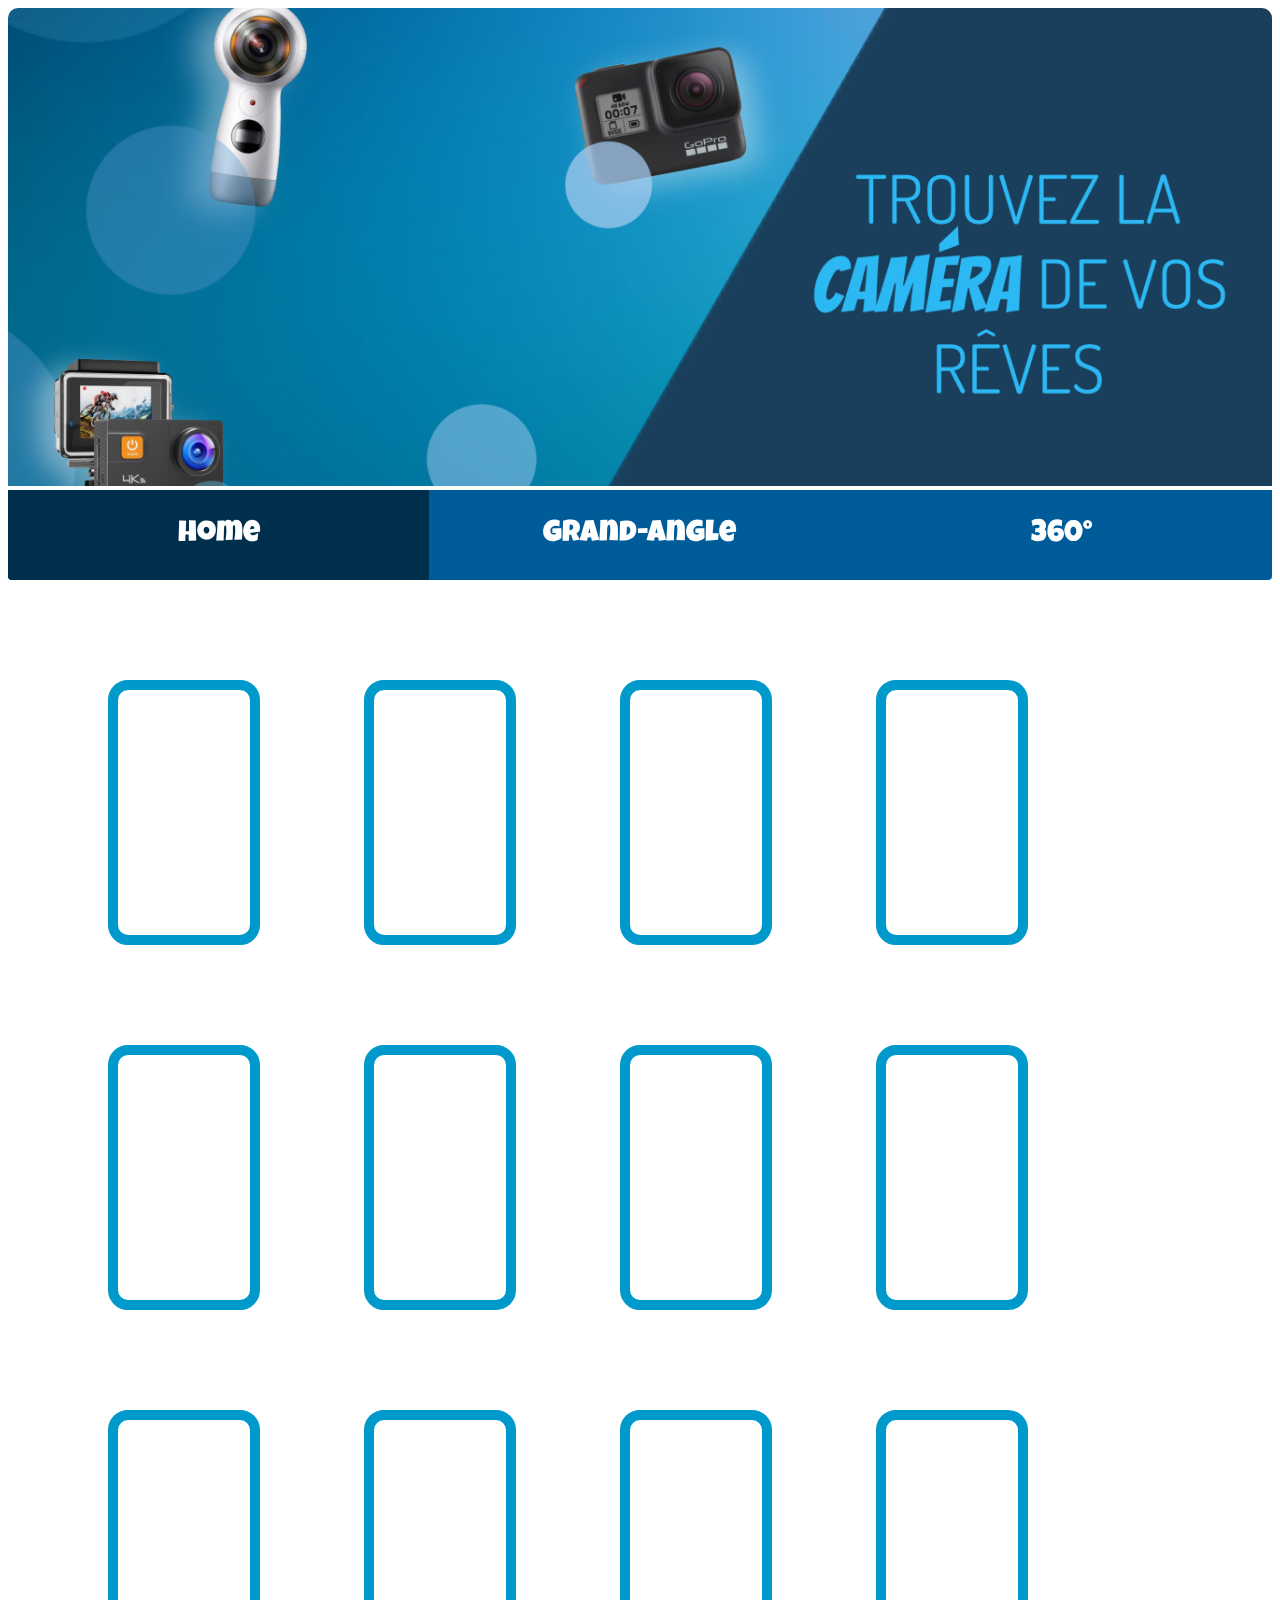
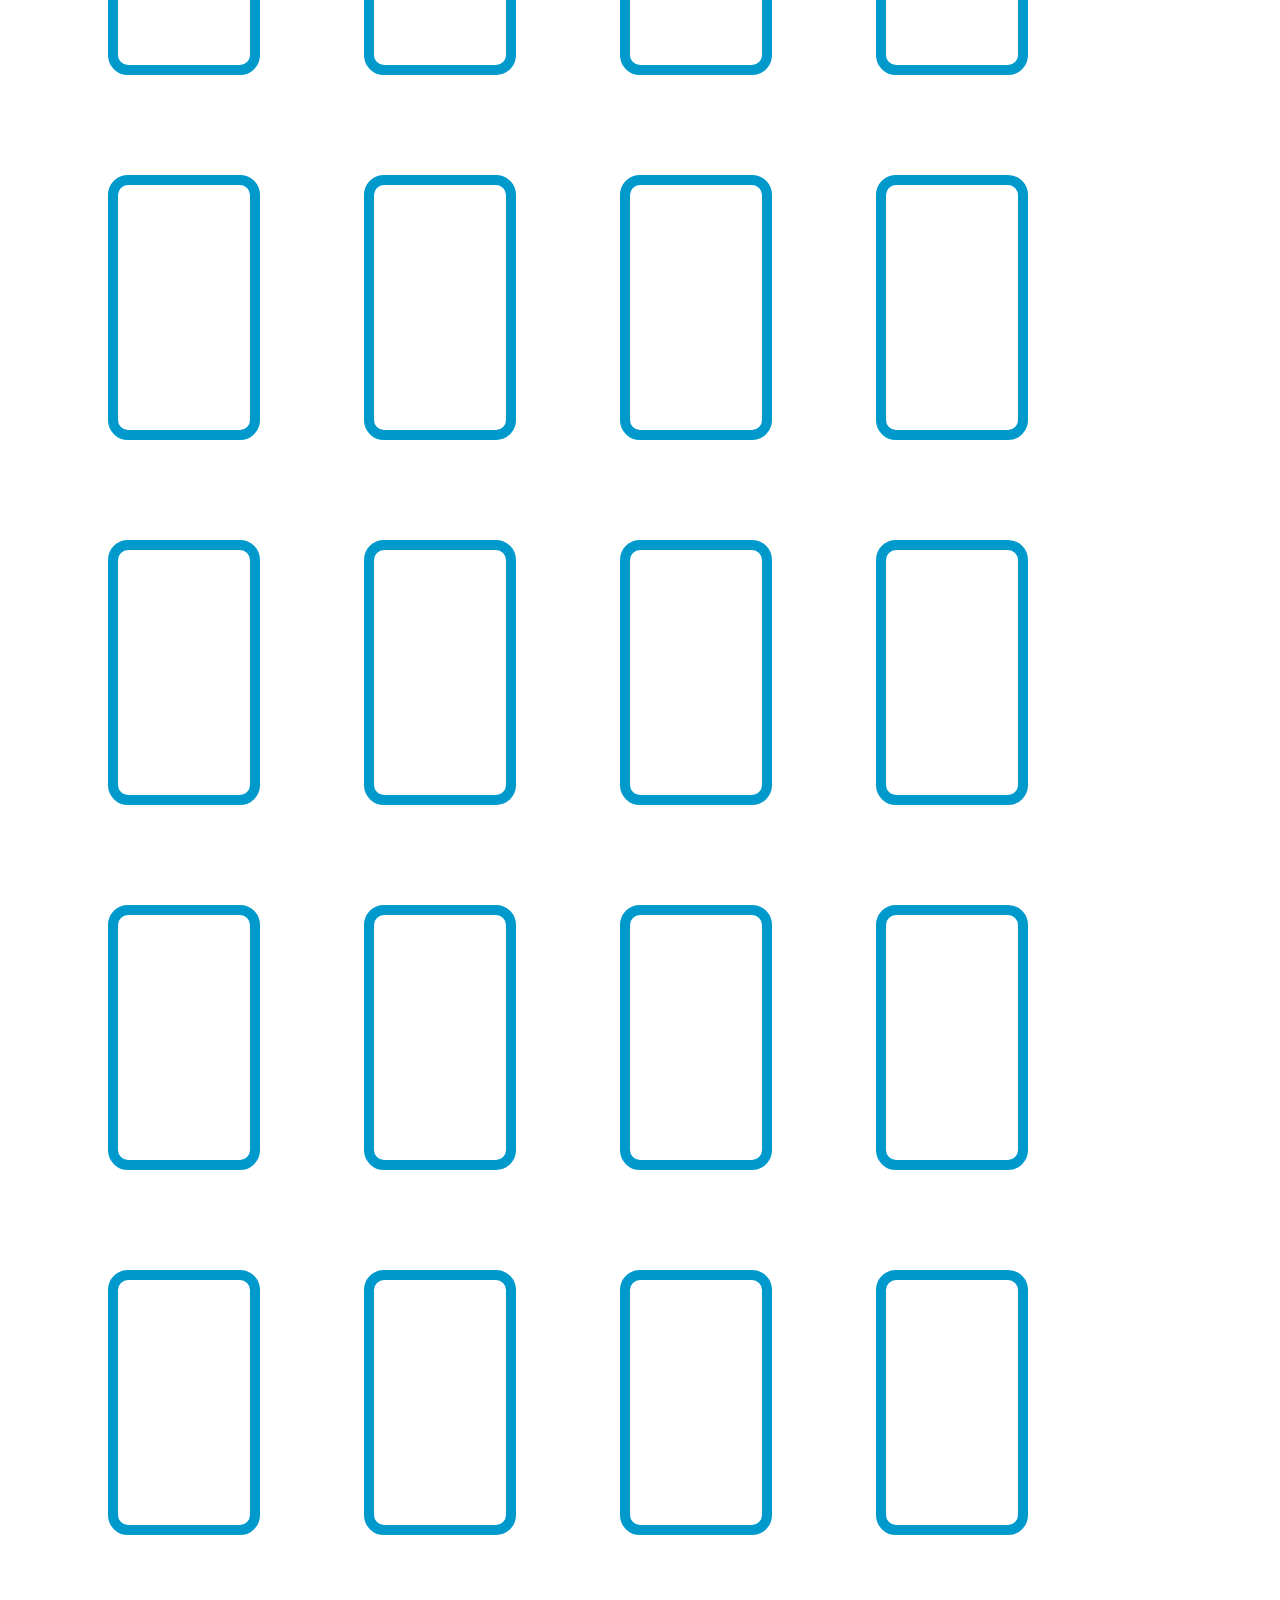
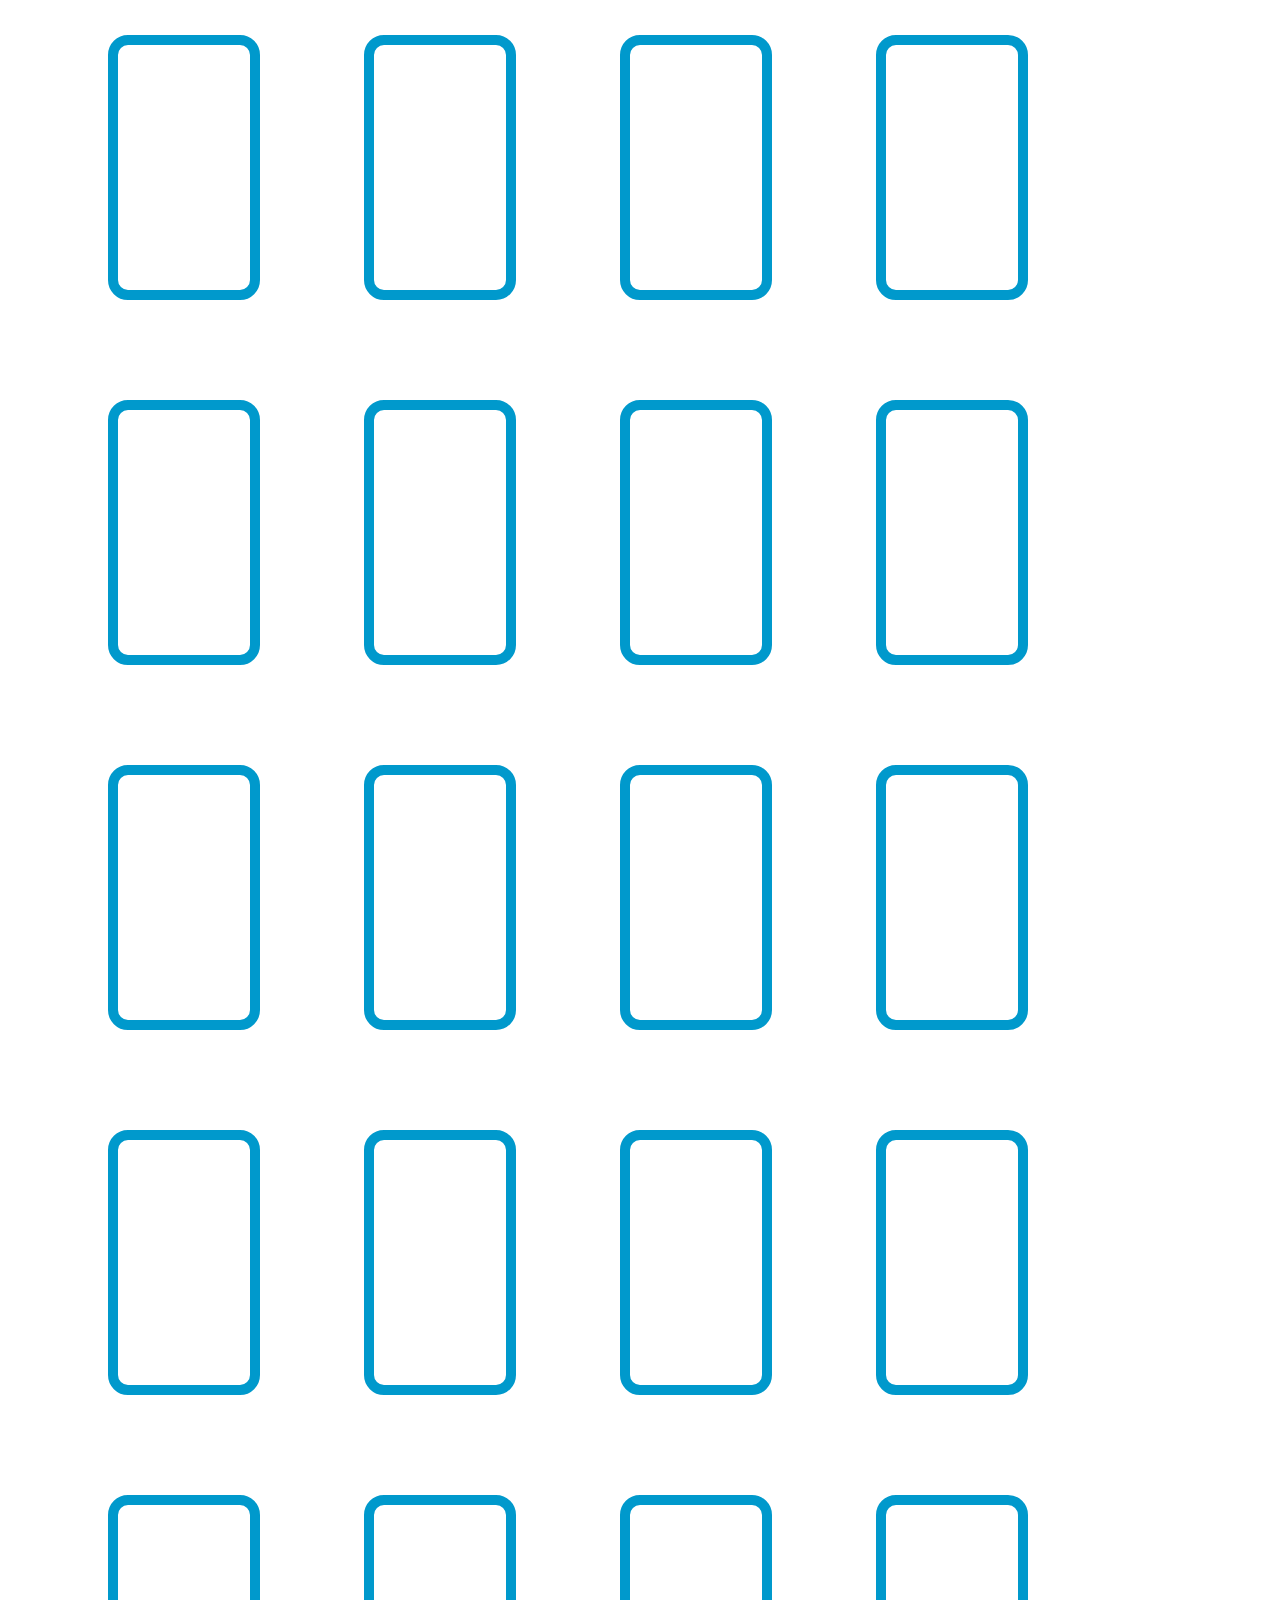
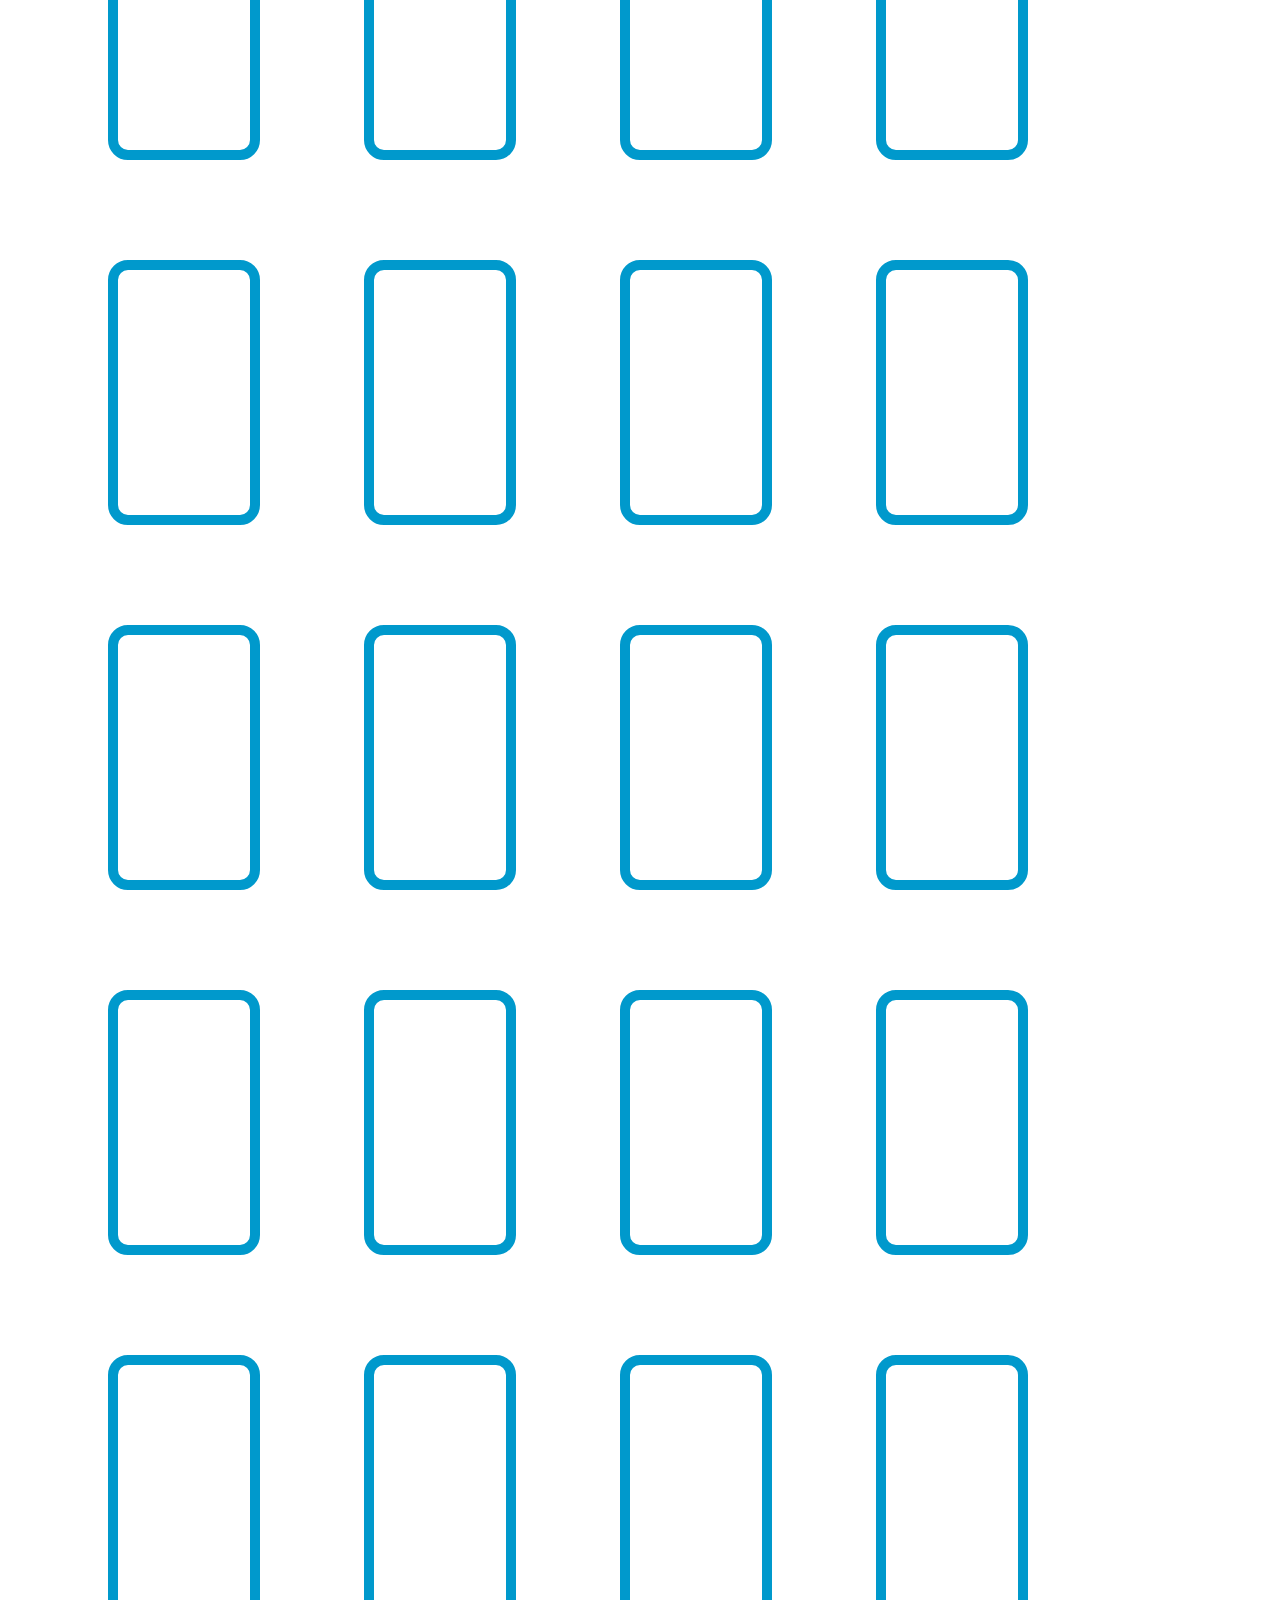
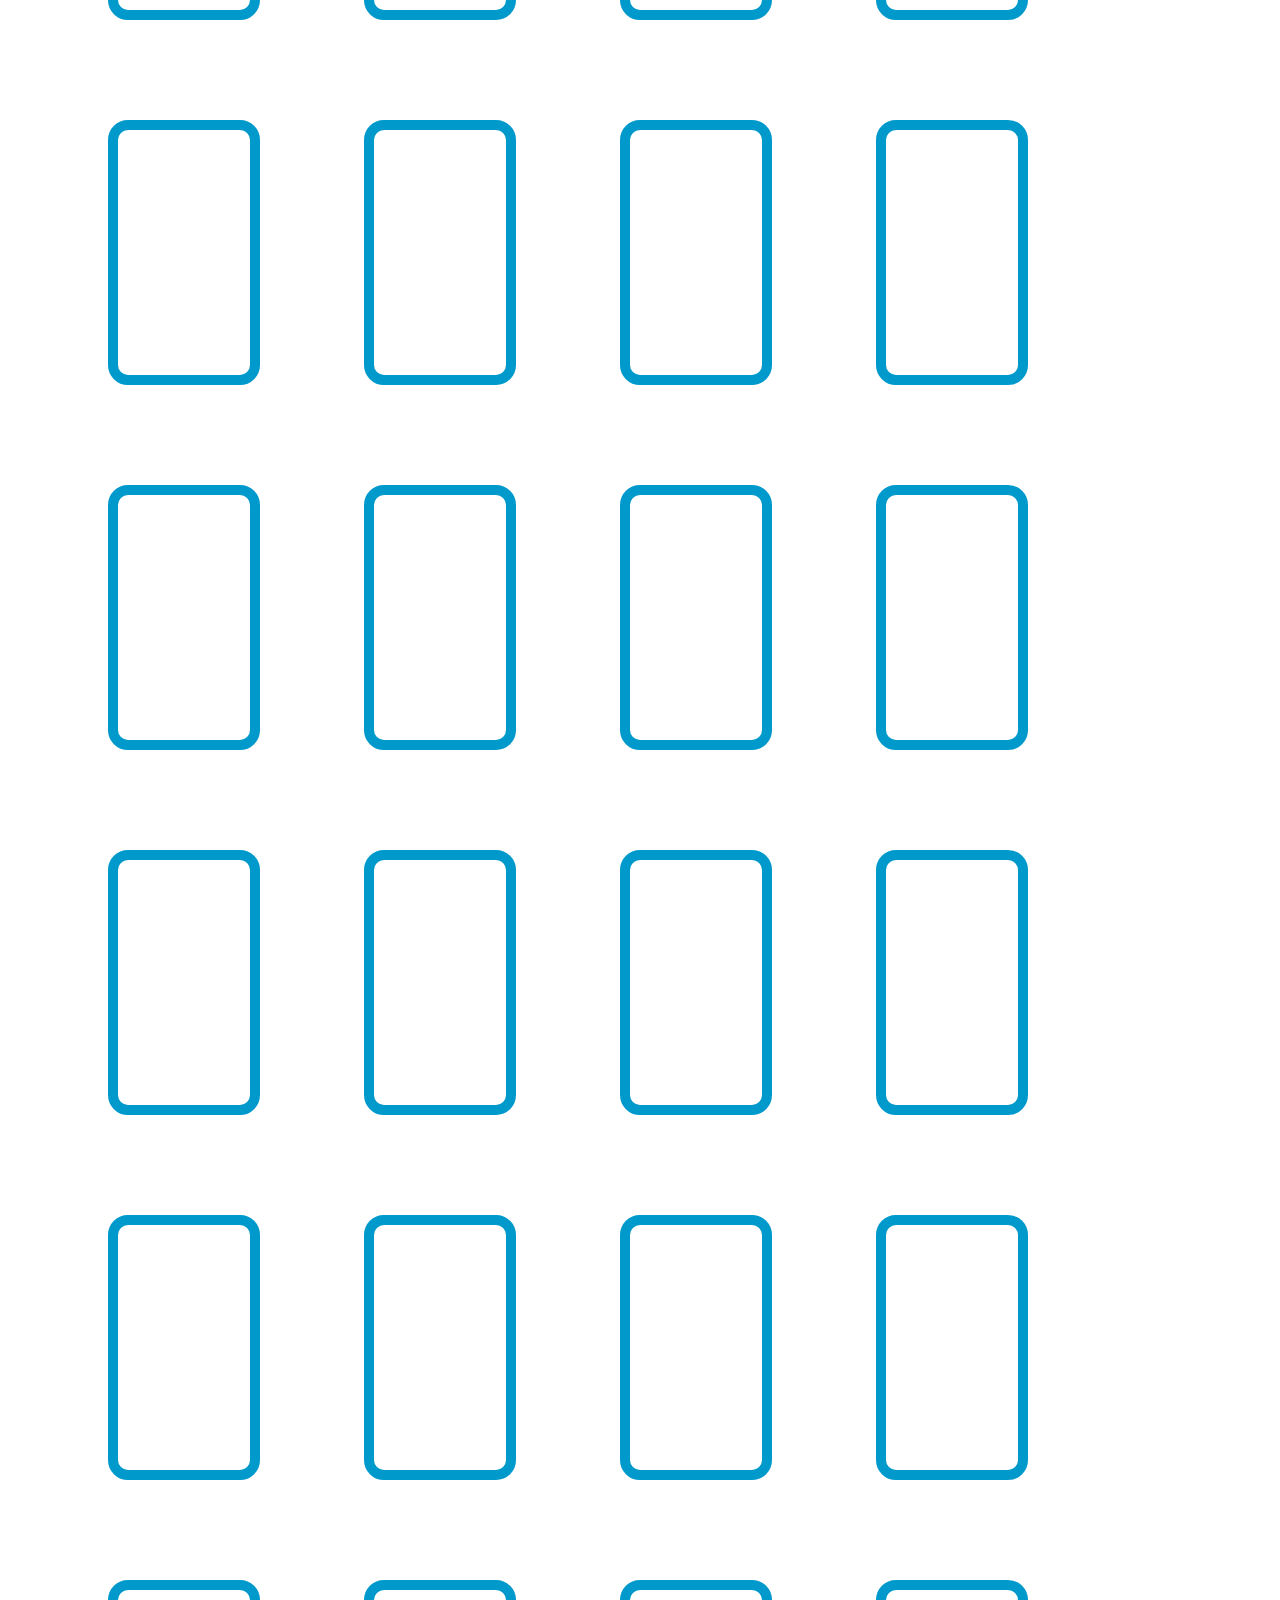
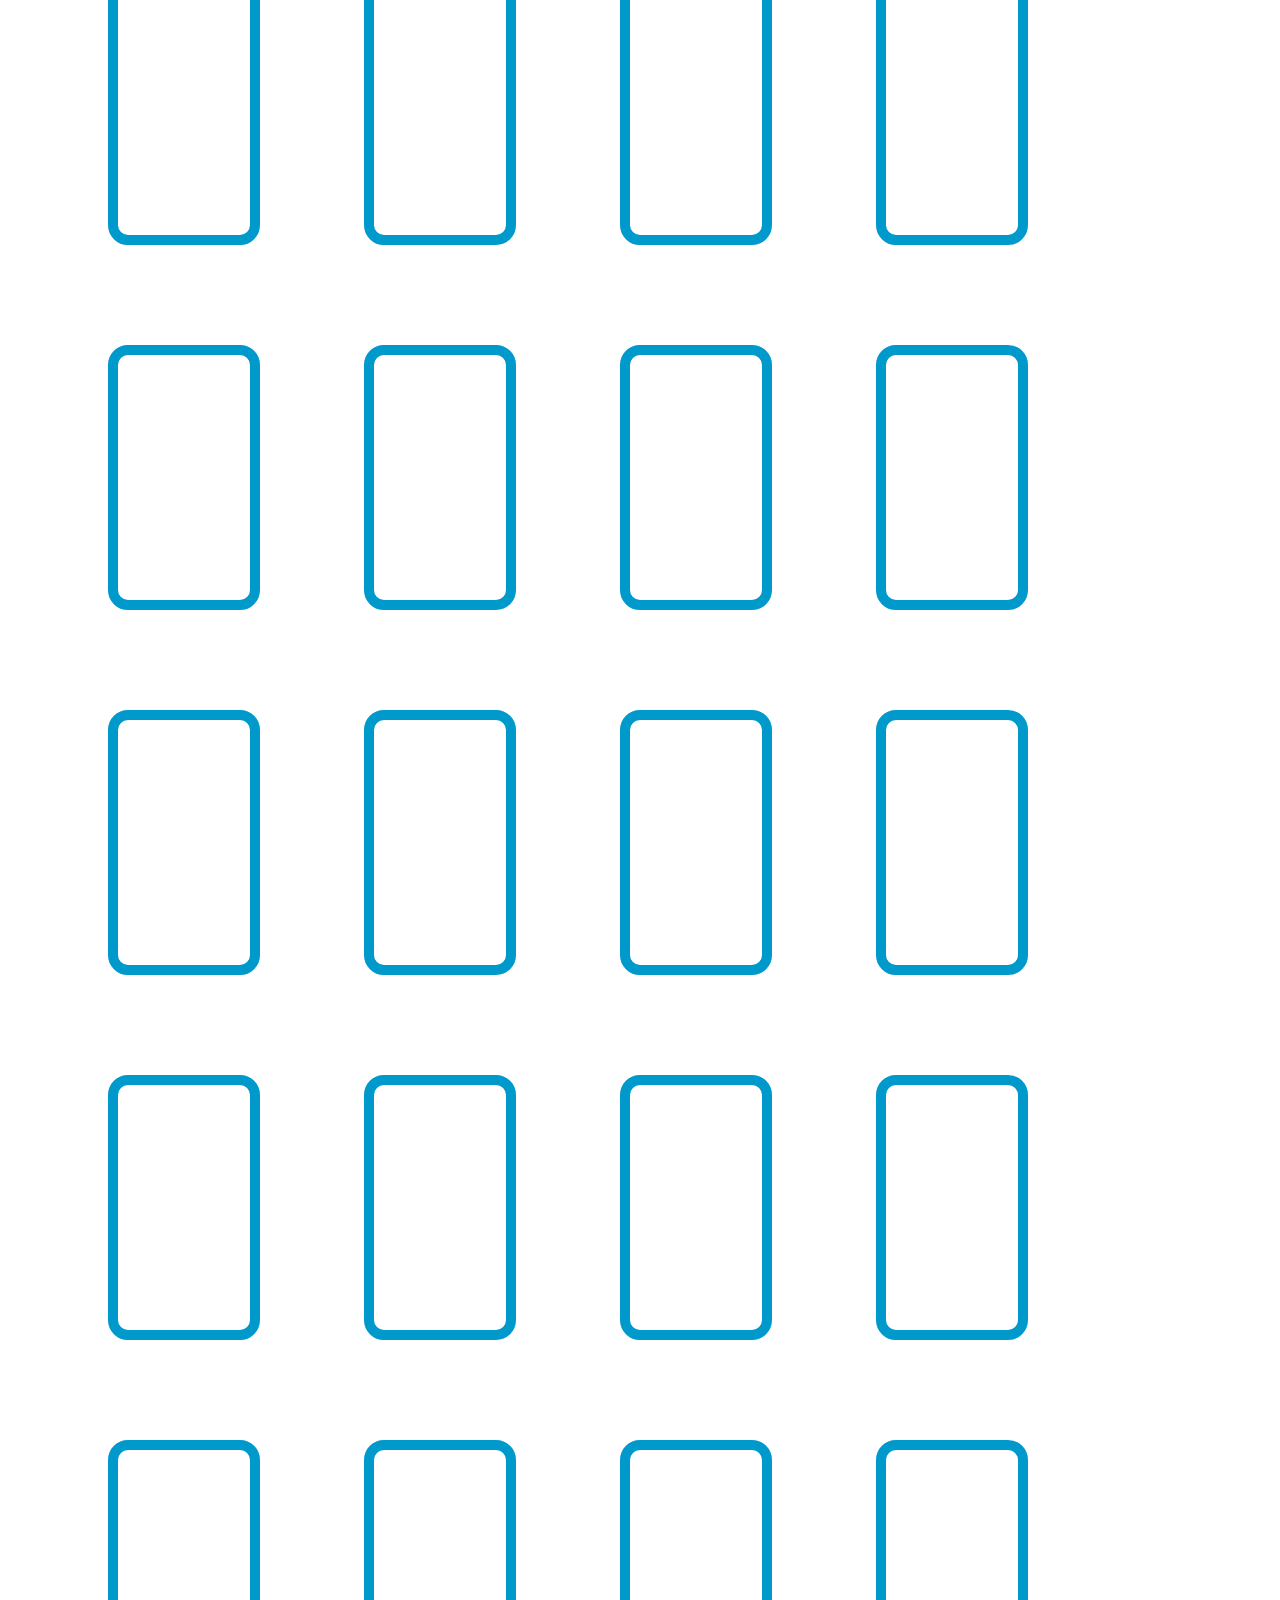
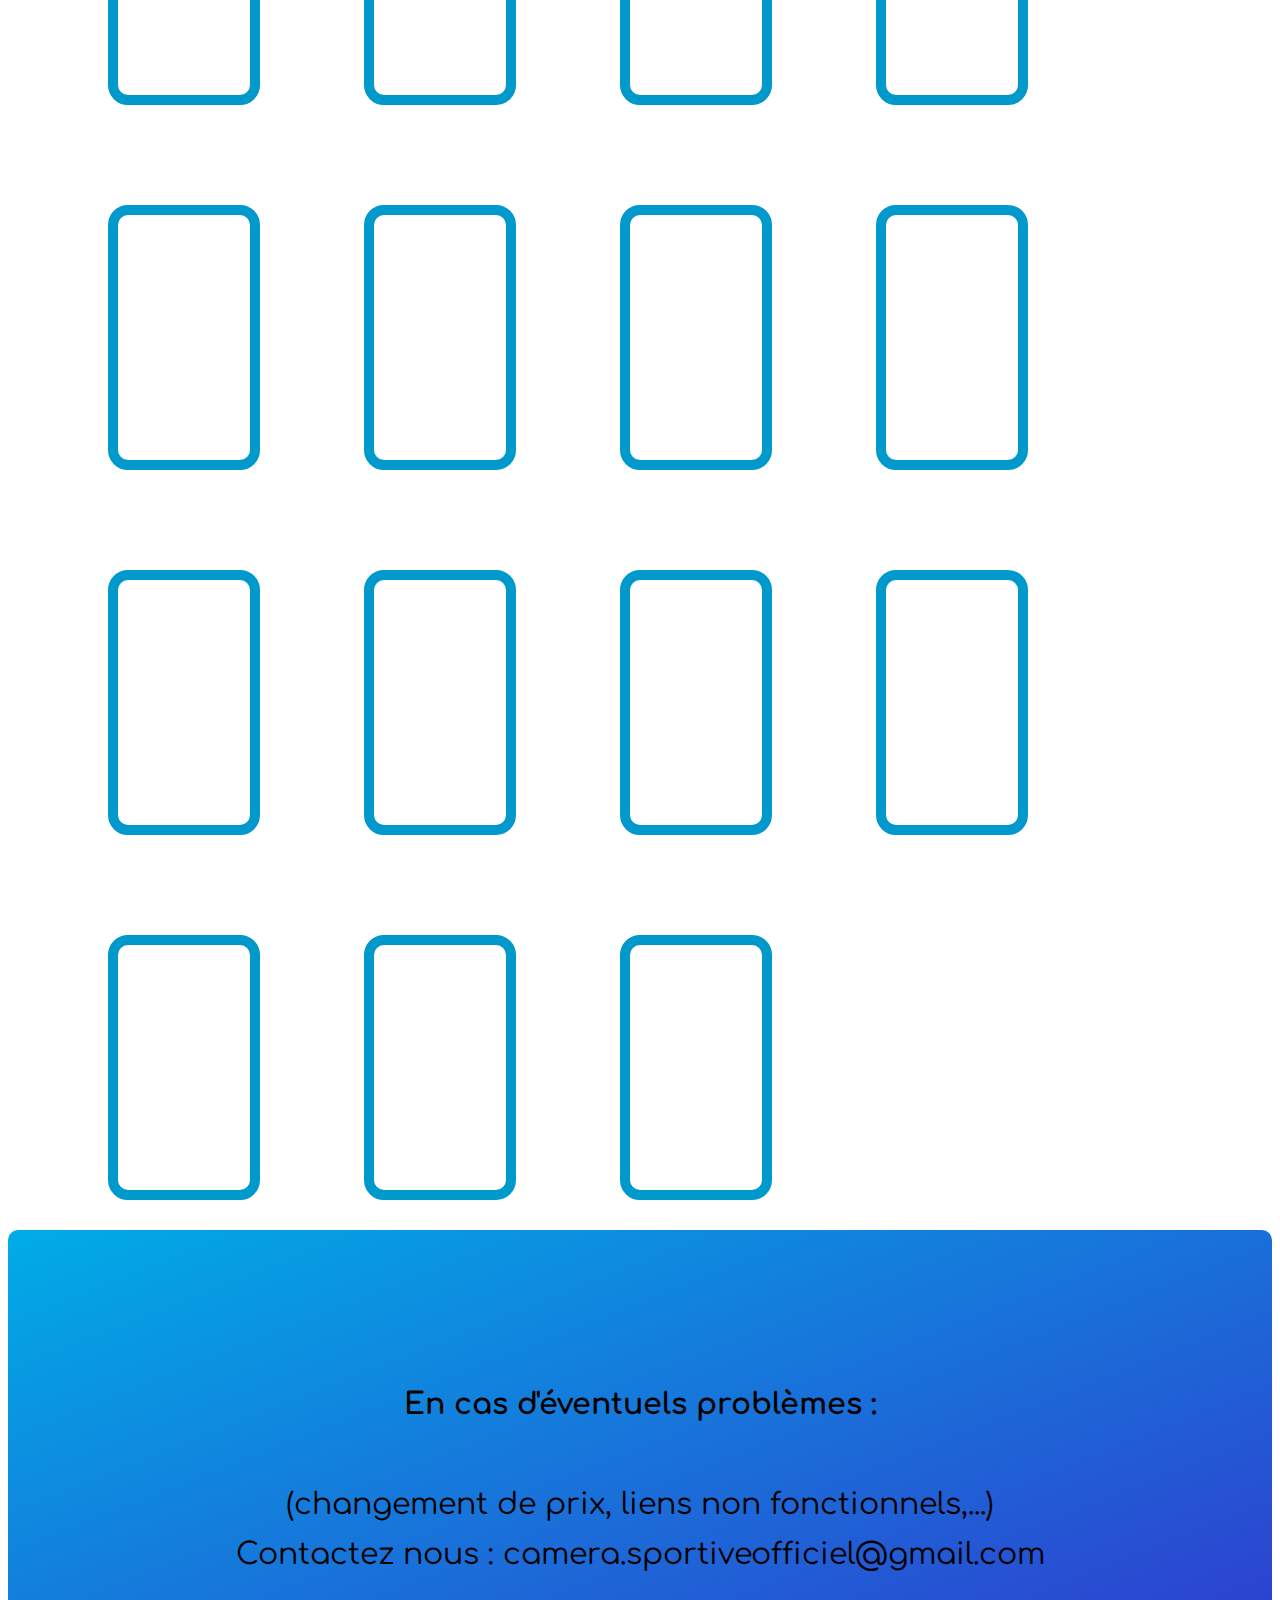
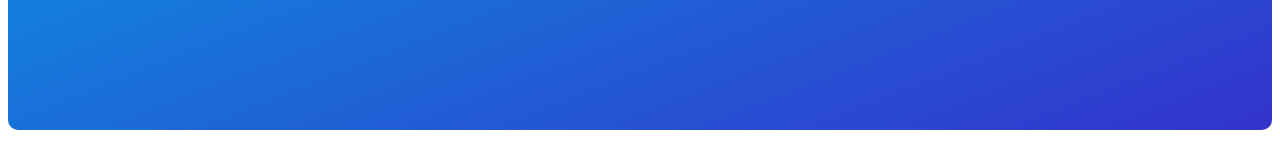
==== index.html @ 142dd3e0 "60" ====
<!DOCTYPE html>
<html>
	<head>
		<link href="https://fonts.googleapis.com/css?family=Luckiest+Guy" rel="stylesheet">
                <link href="https://fonts.googleapis.com/css?family=Comfortaa" rel="stylesheet">
		<meta name="viewport" content="width=device-width, initial-scale=1.0">
		<meta charset="utf-8">
		<title>ActionCam (home)</title>
		<link rel="stylesheet" type="text/css" href="amazon.css">
	</head>
	<body>
                <div id="content">
                        <img class="banniere" src="banniere.png">
        		<ul>
        	  		<li><a class="home" href="index.html">home</a></li><li><a href="amazonGrand-Angle.html">grand-angle</a></li><li><a href="amazon360°.html">360°</a></li>
        	  	</ul>
                        <!-- lien amazon -100€--><!-- lien amazon -100€--><!-- lien amazon -100€-->
                        <!-- lien amazon -100€--><!-- lien amazon -100€--><!-- lien amazon -100€-->
                        <!-- lien amazon -100€--><!-- lien amazon -100€--><!-- lien amazon -100€-->
                        <!-- lien -->
                        <button class="filterDiv -100€"><iframe style="width:120px;height:240px;" marginwidth="0" marginheight="0" scrolling="no" frameborder="0" src="//ws-eu.amazon-adsystem.com/widgets/q?ServiceVersion=20070822&OneJS=1&Operation=GetAdHtml&MarketPlace=FR&source=ac&ref=tf_til&ad_type=product_link&tracking_id=meilleurscame-21&marketplace=amazon&region=FR&placement=B073WX4VLJ&asins=B073WX4VLJ&linkId=6823dd1d2e1292bce65c9c25f7d220a0&show_border=false&link_opens_in_new_window=true&price_color=0033ff&title_color=0066c0&bg_color=ffffff">
                        </iframe></button>
                        <!-- lien -->
                        <button class="filterDiv -100€"><iframe style="width:120px;height:240px;" marginwidth="0" marginheight="0" scrolling="no" frameborder="0" src="//ws-eu.amazon-adsystem.com/widgets/q?ServiceVersion=20070822&OneJS=1&Operation=GetAdHtml&MarketPlace=FR&source=ac&ref=tf_til&ad_type=product_link&tracking_id=meilleurscame-21&marketplace=amazon&region=FR&placement=B01GUTBVR0&asins=B01GUTBVR0&linkId=6d02de10f2842ee0a958d0102dd694d2&show_border=false&link_opens_in_new_window=true&price_color=0033ff&title_color=0066c0&bg_color=ffffff">
                        </iframe></button>
                        <!-- lien -->
                        <button class="filterDiv -100€"><iframe style="width:120px;height:240px;" marginwidth="0" marginheight="0" scrolling="no" frameborder="0" src="//ws-eu.amazon-adsystem.com/widgets/q?ServiceVersion=20070822&OneJS=1&Operation=GetAdHtml&MarketPlace=FR&source=ac&ref=tf_til&ad_type=product_link&tracking_id=meilleurscame-21&marketplace=amazon&region=FR&placement=B07CG2YDX2&asins=B07CG2YDX2&linkId=c3df773883206297eb82bb2766b1429e&show_border=false&link_opens_in_new_window=true&price_color=0033ff&title_color=0066c0&bg_color=ffffff">
                        </iframe></button>
                        <!-- lien -->
                        <button class="filterDiv -100€"><iframe style="width:120px;height:240px;" marginwidth="0" marginheight="0" scrolling="no" frameborder="0" src="//ws-eu.amazon-adsystem.com/widgets/q?ServiceVersion=20070822&OneJS=1&Operation=GetAdHtml&MarketPlace=FR&source=ac&ref=tf_til&ad_type=product_link&tracking_id=meilleurscame-21&marketplace=amazon&region=FR&placement=B073WWSYJK&asins=B073WWSYJK&linkId=0d7f84194c917ad9dc5f3678d67541d6&show_border=false&link_opens_in_new_window=true&price_color=0033ff&title_color=0066c0&bg_color=ffffff">
                        </iframe></button>
                        <!-- lien -->
                        <button class="filterDiv -100€"><iframe style="width:120px;height:240px;" marginwidth="0" marginheight="0" scrolling="no" frameborder="0" src="//ws-eu.amazon-adsystem.com/widgets/q?ServiceVersion=20070822&OneJS=1&Operation=GetAdHtml&MarketPlace=FR&source=ac&ref=tf_til&ad_type=product_link&tracking_id=meilleurscame-21&marketplace=amazon&region=FR&placement=B077SHX61L&asins=B077SHX61L&linkId=1f1a836bab59d1756b72ac130fb4e6ef&show_border=false&link_opens_in_new_window=true&price_color=0033ff&title_color=0066c0&bg_color=ffffff">
                        </iframe></button>
                        <!-- lien -->
                        <button class="filterDiv -100€"><iframe style="width:120px;height:240px;" marginwidth="0" marginheight="0" scrolling="no" frameborder="0" src="//ws-eu.amazon-adsystem.com/widgets/q?ServiceVersion=20070822&OneJS=1&Operation=GetAdHtml&MarketPlace=FR&source=ac&ref=tf_til&ad_type=product_link&tracking_id=meilleurscame-21&marketplace=amazon&region=FR&placement=B01J51W5QG&asins=B01J51W5QG&linkId=ec1fc99757a0a4ca6dee2e8912959a1b&show_border=false&link_opens_in_new_window=true&price_color=0033ff&title_color=0066c0&bg_color=ffffff">
                        </iframe></button>
                        <!-- lien -->
                        <button class="filterDiv -100€"><iframe style="width:120px;height:240px;" marginwidth="0" marginheight="0" scrolling="no" frameborder="0" src="//ws-eu.amazon-adsystem.com/widgets/q?ServiceVersion=20070822&OneJS=1&Operation=GetAdHtml&MarketPlace=FR&source=ac&ref=tf_til&ad_type=product_link&tracking_id=meilleurscame-21&marketplace=amazon&region=FR&placement=B07H8TMYLS&asins=B07H8TMYLS&linkId=5b8b458b74e9293ba0b8046e2bd0bf02&show_border=false&link_opens_in_new_window=true&price_color=0033ff&title_color=0066c0&bg_color=ffffff">
                        </iframe></button>
                        <!-- lien -->
                        <button class="filterDiv -100€"><iframe style="width:120px;height:240px;" marginwidth="0" marginheight="0" scrolling="no" frameborder="0" src="//ws-eu.amazon-adsystem.com/widgets/q?ServiceVersion=20070822&OneJS=1&Operation=GetAdHtml&MarketPlace=FR&source=ac&ref=tf_til&ad_type=product_link&tracking_id=meilleurscame-21&marketplace=amazon&region=FR&placement=B071CPSHLW&asins=B071CPSHLW&linkId=fd556ae22dd535f788f50132ec83fb8e&show_border=false&link_opens_in_new_window=true&price_color=0033ff&title_color=0066c0&bg_color=ffffff">
                        </iframe></button>
                        <!-- lien -->
                        <button class="filterDiv -100€"><iframe style="width:120px;height:240px;" marginwidth="0" marginheight="0" scrolling="no" frameborder="0" src="//ws-eu.amazon-adsystem.com/widgets/q?ServiceVersion=20070822&OneJS=1&Operation=GetAdHtml&MarketPlace=FR&source=ac&ref=tf_til&ad_type=product_link&tracking_id=meilleurscame-21&marketplace=amazon&region=FR&placement=B07B2R998Y&asins=B07B2R998Y&linkId=6776512e1713b410cb18508c83ebf206&show_border=false&link_opens_in_new_window=true&price_color=0033ff&title_color=0066c0&bg_color=ffffff">
                        </iframe></button>
                        <!-- lien -->
                        <button class="filterDiv -100€"><iframe style="width:120px;height:240px;" marginwidth="0" marginheight="0" scrolling="no" frameborder="0" src="//ws-eu.amazon-adsystem.com/widgets/q?ServiceVersion=20070822&OneJS=1&Operation=GetAdHtml&MarketPlace=FR&source=ac&ref=tf_til&ad_type=product_link&tracking_id=meilleurscame-21&marketplace=amazon&region=FR&placement=B07H7GCXYV&asins=B07H7GCXYV&linkId=5f88ed8c910d6417a0f016297c935359&show_border=false&link_opens_in_new_window=true&price_color=0033ff&title_color=0066c0&bg_color=ffffff">
                        </iframe></button>
                        <!-- lien -->
                        <button class="filterDiv -100€"><iframe style="width:120px;height:240px;" marginwidth="0" marginheight="0" scrolling="no" frameborder="0" src="//ws-eu.amazon-adsystem.com/widgets/q?ServiceVersion=20070822&OneJS=1&Operation=GetAdHtml&MarketPlace=FR&source=ac&ref=tf_til&ad_type=product_link&tracking_id=meilleurscame-21&marketplace=amazon&region=FR&placement=B07D75SQWY&asins=B07D75SQWY&linkId=69774ee83061de36d9b9f9af06fcabb7&show_border=false&link_opens_in_new_window=true&price_color=0033ff&title_color=0066c0&bg_color=ffffff">
                        </iframe></button>
                        <!-- lien -->
                        <button class="filterDiv -100€"><iframe style="width:120px;height:240px;" marginwidth="0" marginheight="0" scrolling="no" frameborder="0" src="//ws-eu.amazon-adsystem.com/widgets/q?ServiceVersion=20070822&OneJS=1&Operation=GetAdHtml&MarketPlace=FR&source=ac&ref=tf_til&ad_type=product_link&tracking_id=meilleurscame-21&marketplace=amazon&region=FR&placement=B07GV77D8H&asins=B07GV77D8H&linkId=c5d7eebf03e77fca489f013d57064e5d&show_border=false&link_opens_in_new_window=true&price_color=0033ff&title_color=0066c0&bg_color=ffffff">
                        </iframe></button>
                        <!-- lien -->
                        <button class="filterDiv -100€"><iframe style="width:120px;height:240px;" marginwidth="0" marginheight="0" scrolling="no" frameborder="0" src="//ws-eu.amazon-adsystem.com/widgets/q?ServiceVersion=20070822&OneJS=1&Operation=GetAdHtml&MarketPlace=FR&source=ac&ref=tf_til&ad_type=product_link&tracking_id=meilleurscame-21&marketplace=amazon&region=FR&placement=B07D36PVJR&asins=B07D36PVJR&linkId=7f6be01130ff2e5eda1bad9afdb3c5e1&show_border=false&link_opens_in_new_window=true&price_color=0033ff&title_color=0066c0&bg_color=ffffff">
                        </iframe></button>
                        <!-- lien -->
                        <button class="filterDiv -100€"><iframe style="width:120px;height:240px;" marginwidth="0" marginheight="0" scrolling="no" frameborder="0" src="//ws-eu.amazon-adsystem.com/widgets/q?ServiceVersion=20070822&OneJS=1&Operation=GetAdHtml&MarketPlace=FR&source=ac&ref=tf_til&ad_type=product_link&tracking_id=meilleurscame-21&marketplace=amazon&region=FR&placement=B074YZ1F59&asins=B074YZ1F59&linkId=b877dfeee3d4208af57b4e07a97cb5b9&show_border=false&link_opens_in_new_window=true&price_color=0033ff&title_color=0066c0&bg_color=ffffff">
                        </iframe></button>
                        <!-- lien -->
                        <button class="filterDiv -100€"><iframe style="width:120px;height:240px;" marginwidth="0" marginheight="0" scrolling="no" frameborder="0" src="//ws-eu.amazon-adsystem.com/widgets/q?ServiceVersion=20070822&OneJS=1&Operation=GetAdHtml&MarketPlace=FR&source=ac&ref=tf_til&ad_type=product_link&tracking_id=meilleurscame-21&marketplace=amazon&region=FR&placement=B0748B5WZ2&asins=B0748B5WZ2&linkId=01cfac5ad7b0d2be6f2d8abcda003088&show_border=false&link_opens_in_new_window=true&price_color=0033ff&title_color=0066c0&bg_color=ffffff">
                        </iframe></button>
                        <!-- lien -->
                        <button class="filterDiv -100€"><iframe style="width:120px;height:240px;" marginwidth="0" marginheight="0" scrolling="no" frameborder="0" src="//ws-eu.amazon-adsystem.com/widgets/q?ServiceVersion=20070822&OneJS=1&Operation=GetAdHtml&MarketPlace=FR&source=ac&ref=tf_til&ad_type=product_link&tracking_id=meilleurscame-21&marketplace=amazon&region=FR&placement=B0777N89PT&asins=B0777N89PT&linkId=2b43a2622642450d63ebfe2c1a76086a&show_border=false&link_opens_in_new_window=true&price_color=0033ff&title_color=0066c0&bg_color=ffffff">
                        </iframe></button>
                        <!-- lien -->
                        <button class="filterDiv -100€"><iframe style="width:120px;height:240px;" marginwidth="0" marginheight="0" scrolling="no" frameborder="0" src="//ws-eu.amazon-adsystem.com/widgets/q?ServiceVersion=20070822&OneJS=1&Operation=GetAdHtml&MarketPlace=FR&source=ac&ref=tf_til&ad_type=product_link&tracking_id=meilleurscame-21&marketplace=amazon&region=FR&placement=B078SQLHRF&asins=B078SQLHRF&linkId=ad12a8e2d32e659d244fc948a70cbdf1&show_border=false&link_opens_in_new_window=true&price_color=0033ff&title_color=0066c0&bg_color=ffffff">
                        </iframe></button>
                        <!-- lien -->
                        <button class="filterDiv -100€"><iframe style="width:120px;height:240px;" marginwidth="0" marginheight="0" scrolling="no" frameborder="0" src="//ws-eu.amazon-adsystem.com/widgets/q?ServiceVersion=20070822&OneJS=1&Operation=GetAdHtml&MarketPlace=FR&source=ac&ref=tf_til&ad_type=product_link&tracking_id=meilleurscame-21&marketplace=amazon&region=FR&placement=B07HGYHZ3C&asins=B07HGYHZ3C&linkId=b35796cbf7f6bc52fae4eb084e15b8a5&show_border=false&link_opens_in_new_window=true&price_color=0033ff&title_color=0066c0&bg_color=ffffff">
                        </iframe></button>
                        <!-- lien -->
                        <button class="filterDiv -100€"><iframe style="width:120px;height:240px;" marginwidth="0" marginheight="0" scrolling="no" frameborder="0" src="//ws-eu.amazon-adsystem.com/widgets/q?ServiceVersion=20070822&OneJS=1&Operation=GetAdHtml&MarketPlace=FR&source=ac&ref=tf_til&ad_type=product_link&tracking_id=meilleurscame-21&marketplace=amazon&region=FR&placement=B07K55FL73&asins=B07K55FL73&linkId=d09a89091f0a01b149e8a30c538dbb61&show_border=false&link_opens_in_new_window=true&price_color=0033ff&title_color=0066c0&bg_color=ffffff">
                        </iframe></button>
                        <!-- lien -->
                        <button class="filterDiv -100€"><iframe style="width:120px;height:240px;" marginwidth="0" marginheight="0" scrolling="no" frameborder="0" src="//ws-eu.amazon-adsystem.com/widgets/q?ServiceVersion=20070822&OneJS=1&Operation=GetAdHtml&MarketPlace=FR&source=ac&ref=tf_til&ad_type=product_link&tracking_id=meilleurscame-21&marketplace=amazon&region=FR&placement=B01LEAQ4QI&asins=B01LEAQ4QI&linkId=7aab01ec4b4eb113328d20e77f9cce5d&show_border=false&link_opens_in_new_window=true&price_color=0033ff&title_color=0066c0&bg_color=ffffff">
                        </iframe></button>
                        <!-- lien -->
                        <button class="filterDiv -100€"><iframe style="width:120px;height:240px;" marginwidth="0" marginheight="0" scrolling="no" frameborder="0" src="//ws-eu.amazon-adsystem.com/widgets/q?ServiceVersion=20070822&OneJS=1&Operation=GetAdHtml&MarketPlace=FR&source=ac&ref=tf_til&ad_type=product_link&tracking_id=meilleurscame-21&marketplace=amazon&region=FR&placement=B07547TWLT&asins=B07547TWLT&linkId=3d39c19355dabba418f7806761c1970b&show_border=false&link_opens_in_new_window=true&price_color=0033ff&title_color=0066c0&bg_color=ffffff">
                        </iframe></button>
                        <!-- lien -->
                        <button class="filterDiv -100€"><iframe style="width:120px;height:240px;" marginwidth="0" marginheight="0" scrolling="no" frameborder="0" src="//ws-eu.amazon-adsystem.com/widgets/q?ServiceVersion=20070822&OneJS=1&Operation=GetAdHtml&MarketPlace=FR&source=ac&ref=tf_til&ad_type=product_link&tracking_id=meilleurscame-21&marketplace=amazon&region=FR&placement=B076X1JRKS&asins=B076X1JRKS&linkId=21a1ba2ec0859318621d0c7b345af779&show_border=false&link_opens_in_new_window=true&price_color=0033ff&title_color=0066c0&bg_color=ffffff">
                        </iframe></button>
                        <!-- lien -->
                        <button class="filterDiv -100€"><iframe style="width:120px;height:240px;" marginwidth="0" marginheight="0" scrolling="no" frameborder="0" src="//ws-eu.amazon-adsystem.com/widgets/q?ServiceVersion=20070822&OneJS=1&Operation=GetAdHtml&MarketPlace=FR&source=ac&ref=tf_til&ad_type=product_link&tracking_id=meilleurscame-21&marketplace=amazon&region=FR&placement=B072MZ3J9K&asins=B072MZ3J9K&linkId=d4da46ce962b4217b473e60b8d78d0b6&show_border=false&link_opens_in_new_window=true&price_color=0033ff&title_color=0066c0&bg_color=ffffff">
                        </iframe></button>
                        <!-- lien -->
                        <button class="filterDiv -100€"><iframe style="width:120px;height:240px;" marginwidth="0" marginheight="0" scrolling="no" frameborder="0" src="//ws-eu.amazon-adsystem.com/widgets/q?ServiceVersion=20070822&OneJS=1&Operation=GetAdHtml&MarketPlace=FR&source=ac&ref=tf_til&ad_type=product_link&tracking_id=meilleurscame-21&marketplace=amazon&region=FR&placement=B01L3BLN5A&asins=B01L3BLN5A&linkId=67306bfa882a8a55ee4bc7fedf69268c&show_border=false&link_opens_in_new_window=true&price_color=0033ff&title_color=0066c0&bg_color=ffffff">
                        </iframe></button>
                        <!-- lien -->
                        <button class="filterDiv -100€"><iframe style="width:120px;height:240px;" marginwidth="0" marginheight="0" scrolling="no" frameborder="0" src="//ws-eu.amazon-adsystem.com/widgets/q?ServiceVersion=20070822&OneJS=1&Operation=GetAdHtml&MarketPlace=FR&source=ac&ref=tf_til&ad_type=product_link&tracking_id=meilleurscame-21&marketplace=amazon&region=FR&placement=B06WRSY87R&asins=B06WRSY87R&linkId=e82c9cc0ce3c74c1dd8df221f5cb67a0&show_border=false&link_opens_in_new_window=true&price_color=0033ff&title_color=0066c0&bg_color=ffffff">
                        </iframe></button>
                        <!-- lien -->
                        <button class="filterDiv -100€"><iframe style="width:120px;height:240px;" marginwidth="0" marginheight="0" scrolling="no" frameborder="0" src="//ws-eu.amazon-adsystem.com/widgets/q?ServiceVersion=20070822&OneJS=1&Operation=GetAdHtml&MarketPlace=FR&source=ac&ref=tf_til&ad_type=product_link&tracking_id=meilleurscame-21&marketplace=amazon&region=FR&placement=B07L98HQT7&asins=B07L98HQT7&linkId=d7b19fc24ef22d1a47520c9a5ed64a0f&show_border=false&link_opens_in_new_window=true&price_color=0033ff&title_color=0066c0&bg_color=ffffff">
                        </iframe></button>
                        <!-- lien -->
                        <button class="filterDiv -100€"><iframe style="width:120px;height:240px;" marginwidth="0" marginheight="0" scrolling="no" frameborder="0" src="//ws-eu.amazon-adsystem.com/widgets/q?ServiceVersion=20070822&OneJS=1&Operation=GetAdHtml&MarketPlace=FR&source=ac&ref=tf_til&ad_type=product_link&tracking_id=meilleurscame-21&marketplace=amazon&region=FR&placement=B075CK7JDX&asins=B075CK7JDX&linkId=4be8c3285369205b50b5bf3c894a1233&show_border=false&link_opens_in_new_window=true&price_color=0033ff&title_color=0066c0&bg_color=ffffff">
                        </iframe></button>
                        <!-- lien -->
                        <button class="filterDiv -100€"><iframe style="width:120px;height:240px;" marginwidth="0" marginheight="0" scrolling="no" frameborder="0" src="//ws-eu.amazon-adsystem.com/widgets/q?ServiceVersion=20070822&OneJS=1&Operation=GetAdHtml&MarketPlace=FR&source=ac&ref=tf_til&ad_type=product_link&tracking_id=meilleurscame-21&marketplace=amazon&region=FR&placement=B07JB7LBNV&asins=B07JB7LBNV&linkId=fddb5b66e65d213edfba4f76dd716f50&show_border=false&link_opens_in_new_window=true&price_color=0033ff&title_color=0066c0&bg_color=ffffff">
                        </iframe></button>

                            
                        <!-- lien amazon 100-200€--><!-- lien amazon 100-200€--><!-- lien amazon 100-200€-->
                        <!-- lien amazon 100-200€--><!-- lien amazon 100-200€--><!-- lien amazon 100-200€-->
                        <!-- lien amazon 100-200€--><!-- lien amazon 100-200€--><!-- lien amazon 100-200€-->
                        <!-- lien -->
                        <button class="filterDiv 100-200€"><iframe style="width:120px;height:240px;" marginwidth="0" marginheight="0" scrolling="no" frameborder="0" src="//ws-eu.amazon-adsystem.com/widgets/q?ServiceVersion=20070822&OneJS=1&Operation=GetAdHtml&MarketPlace=FR&source=ac&ref=tf_til&ad_type=product_link&tracking_id=meilleurscame-21&marketplace=amazon&region=FR&placement=B01H22MPYC&asins=B01H22MPYC&linkId=ef15344176e173c3d564c5cd8bfef177&show_border=false&link_opens_in_new_window=true&price_color=0033ff&title_color=0066c0&bg_color=ffffff">
                        </iframe></button>
                        <!-- lien -->
                        <button class="filterDiv 100-200€"><iframe style="width:120px;height:240px;" marginwidth="0" marginheight="0" scrolling="no" frameborder="0" src="//ws-eu.amazon-adsystem.com/widgets/q?ServiceVersion=20070822&OneJS=1&Operation=GetAdHtml&MarketPlace=FR&source=ac&ref=tf_til&ad_type=product_link&tracking_id=meilleurscame-21&marketplace=amazon&region=FR&placement=B06XCMZCJR&asins=B06XCMZCJR&linkId=619d02bf4f9585adb046d9b3e35c80b0&show_border=false&link_opens_in_new_window=true&price_color=0033ff&title_color=0066c0&bg_color=ffffff">
                        </iframe></button>
                        <!-- lien -->
                        <button class="filterDiv 100-200€"><iframe style="width:120px;height:240px;" marginwidth="0" marginheight="0" scrolling="no" frameborder="0" src="//ws-eu.amazon-adsystem.com/widgets/q?ServiceVersion=20070822&OneJS=1&Operation=GetAdHtml&MarketPlace=FR&source=ac&ref=tf_til&ad_type=product_link&tracking_id=meilleurscame-21&marketplace=amazon&region=FR&placement=B07FXK35M1&asins=B07FXK35M1&linkId=4173a4048cf248abb461ceebc80b57d6&show_border=false&link_opens_in_new_window=true&price_color=0033ff&title_color=0066c0&bg_color=ffffff">
                        </iframe></button>
                        <!-- lien -->
                        <button class="filterDiv 100-200€"><iframe style="width:120px;height:240px;" marginwidth="0" marginheight="0" scrolling="no" frameborder="0" src="//ws-eu.amazon-adsystem.com/widgets/q?ServiceVersion=20070822&OneJS=1&Operation=GetAdHtml&MarketPlace=FR&source=ac&ref=tf_til&ad_type=product_link&tracking_id=meilleurscame-21&marketplace=amazon&region=FR&placement=B075DFQQ7F&asins=B075DFQQ7F&linkId=4103af4df4ec6b7bc83cc1060b8cd138&show_border=false&link_opens_in_new_window=true&price_color=0033ff&title_color=0066c0&bg_color=ffffff">
                        </iframe></button>
                        <!-- lien -->
                        <button class="filterDiv 100-200€"><iframe style="width:120px;height:240px;" marginwidth="0" marginheight="0" scrolling="no" frameborder="0" src="//ws-eu.amazon-adsystem.com/widgets/q?ServiceVersion=20070822&OneJS=1&Operation=GetAdHtml&MarketPlace=FR&source=ac&ref=tf_til&ad_type=product_link&tracking_id=meilleurscame-21&marketplace=amazon&region=FR&placement=B01LYTQY22&asins=B01LYTQY22&linkId=9edb97b63cfb3b51c950f4fe3b32145b&show_border=false&link_opens_in_new_window=true&price_color=0033ff&title_color=0066c0&bg_color=ffffff">
                        </iframe></button>
                        <!-- lien -->
                        <button class="filterDiv 100-200€"><iframe style="width:120px;height:240px;" marginwidth="0" marginheight="0" scrolling="no" frameborder="0" src="//ws-eu.amazon-adsystem.com/widgets/q?ServiceVersion=20070822&OneJS=1&Operation=GetAdHtml&MarketPlace=FR&source=ac&ref=tf_til&ad_type=product_link&tracking_id=meilleurscame-21&marketplace=amazon&region=FR&placement=B00WHNS7BC&asins=B00WHNS7BC&linkId=d6911f8c3c2ac8666f9d9cead4147696&show_border=false&link_opens_in_new_window=true&price_color=0033ff&title_color=0066c0&bg_color=ffffff">
                        </iframe></button>
                        <!-- lien -->
                        <button class="filterDiv 100-200€"><iframe style="width:120px;height:240px;" marginwidth="0" marginheight="0" scrolling="no" frameborder="0" src="//ws-eu.amazon-adsystem.com/widgets/q?ServiceVersion=20070822&OneJS=1&Operation=GetAdHtml&MarketPlace=FR&source=ac&ref=tf_til&ad_type=product_link&tracking_id=meilleurscame-21&marketplace=amazon&region=FR&placement=B074Z64NWL&asins=B074Z64NWL&linkId=42d8fdb4a3a75364f89cc3c84d38d620&show_border=false&link_opens_in_new_window=true&price_color=0033ff&title_color=0066c0&bg_color=ffffff">
                        </iframe></button>
                        <!-- lien -->
                        <button class="filterDiv 100-200€"><iframe style="width:120px;height:240px;" marginwidth="0" marginheight="0" scrolling="no" frameborder="0" src="//ws-eu.amazon-adsystem.com/widgets/q?ServiceVersion=20070822&OneJS=1&Operation=GetAdHtml&MarketPlace=FR&source=ac&ref=tf_til&ad_type=product_link&tracking_id=meilleurscame-21&marketplace=amazon&region=FR&placement=B00RFEL10M&asins=B00RFEL10M&linkId=c37ee59f58f09494fd3dab3392f1461b&show_border=false&link_opens_in_new_window=true&price_color=0033ff&title_color=0066c0&bg_color=ffffff">
                        </iframe></button>
                        <!-- lien -->
                        <button class="filterDiv 100-200€"><iframe style="width:120px;height:240px;" marginwidth="0" marginheight="0" scrolling="no" frameborder="0" src="//ws-eu.amazon-adsystem.com/widgets/q?ServiceVersion=20070822&OneJS=1&Operation=GetAdHtml&MarketPlace=FR&source=ac&ref=tf_til&ad_type=product_link&tracking_id=meilleurscame-21&marketplace=amazon&region=FR&placement=B01A8QRVBQ&asins=B01A8QRVBQ&linkId=0b6caa5ee5448a0fb5e3474ab34b6204&show_border=false&link_opens_in_new_window=true&price_color=0033ff&title_color=0066c0&bg_color=ffffff">
                        </iframe></button>
                        <!-- lien -->
                        <button class="filterDiv 100-200€"><iframe style="width:120px;height:240px;" marginwidth="0" marginheight="0" scrolling="no" frameborder="0" src="//ws-eu.amazon-adsystem.com/widgets/q?ServiceVersion=20070822&OneJS=1&Operation=GetAdHtml&MarketPlace=FR&source=ac&ref=tf_til&ad_type=product_link&tracking_id=meilleurscame-21&marketplace=amazon&region=FR&placement=B01BSPLMPW&asins=B01BSPLMPW&linkId=cc569f60e0748eb1ad23ca60fd2835a8&show_border=false&link_opens_in_new_window=true&price_color=0033ff&title_color=0066c0&bg_color=ffffff">
                        </iframe></button>
                        <!-- lien -->
                        <button class="filterDiv 100-200€"><iframe style="width:120px;height:240px;" marginwidth="0" marginheight="0" scrolling="no" frameborder="0" src="//ws-eu.amazon-adsystem.com/widgets/q?ServiceVersion=20070822&OneJS=1&Operation=GetAdHtml&MarketPlace=FR&source=ac&ref=tf_til&ad_type=product_link&tracking_id=meilleurscame-21&marketplace=amazon&region=FR&placement=B00D86PFUS&asins=B00D86PFUS&linkId=1ae3371b995047b2093f49648223090b&show_border=false&link_opens_in_new_window=true&price_color=0033ff&title_color=0066c0&bg_color=ffffff">
                        </iframe></button>
                        <!-- lien -->
                        <button class="filterDiv 100-200€"><iframe style="width:120px;height:240px;" marginwidth="0" marginheight="0" scrolling="no" frameborder="0" src="//ws-eu.amazon-adsystem.com/widgets/q?ServiceVersion=20070822&OneJS=1&Operation=GetAdHtml&MarketPlace=FR&source=ac&ref=tf_til&ad_type=product_link&tracking_id=meilleurscame-21&marketplace=amazon&region=FR&placement=B01N32Y65Z&asins=B01N32Y65Z&linkId=4d849fad74da2b8ee7269d53650fda9d&show_border=false&link_opens_in_new_window=true&price_color=0033ff&title_color=0066c0&bg_color=ffffff">
                        </iframe></button>

                        
                        <!-- lien amazon 200-300€--><!-- lien amazon 200-300€--><!-- lien amazon 200-300€-->
                        <!-- lien amazon 200-300€--><!-- lien amazon 200-300€--><!-- lien amazon 200-300€-->
                        <!-- lien amazon 200-300€--><!-- lien amazon 200-300€--><!-- lien amazon 200-300€-->
                        <!-- lien -->
                        <button class="filterDiv 200-300€"><iframe style="width:120px;height:240px;" marginwidth="0" marginheight="0" scrolling="no" frameborder="0" src="//ws-eu.amazon-adsystem.com/widgets/q?ServiceVersion=20070822&OneJS=1&Operation=GetAdHtml&MarketPlace=FR&source=ac&ref=tf_til&ad_type=product_link&tracking_id=meilleurscame-21&marketplace=amazon&region=FR&placement=B01CW4BZQY&asins=B01CW4BZQY&linkId=1663e2b95904ebaaa753b171eb05b5a6&show_border=false&link_opens_in_new_window=true&price_color=0033ff&title_color=0066c0&bg_color=ffffff">
                        </iframe></button>
                        <!-- lien -->
                        <button class="filterDiv 200-300€"><iframe style="width:120px;height:240px;" marginwidth="0" marginheight="0" scrolling="no" frameborder="0" src="//ws-eu.amazon-adsystem.com/widgets/q?ServiceVersion=20070822&OneJS=1&Operation=GetAdHtml&MarketPlace=FR&source=ac&ref=tf_til&ad_type=product_link&tracking_id=meilleurscame-21&marketplace=amazon&region=FR&placement=B0748CH747&asins=B0748CH747&linkId=dbafeedd885cb22594ef6a9d5113bcd3&show_border=false&link_opens_in_new_window=true&price_color=0033ff&title_color=0066c0&bg_color=ffffff">
                        </iframe></button>
                        <!-- lien -->
                        <button class="filterDiv 200-300€"><iframe style="width:120px;height:240px;" marginwidth="0" marginheight="0" scrolling="no" frameborder="0" src="//ws-eu.amazon-adsystem.com/widgets/q?ServiceVersion=20070822&OneJS=1&Operation=GetAdHtml&MarketPlace=FR&source=ac&ref=tf_til&ad_type=product_link&tracking_id=meilleurscame-21&marketplace=amazon&region=FR&placement=B01M14ATO0&asins=B01M14ATO0&linkId=a2a176a20a342b9cee71c87626ba62f3&show_border=false&link_opens_in_new_window=true&price_color=0033ff&title_color=0066c0&bg_color=ffffff">
                        </iframe></button>
                        <!-- lien -->
                        <button class="filterDiv 200-300€"><iframe style="width:120px;height:240px;" marginwidth="0" marginheight="0" scrolling="no" frameborder="0" src="//ws-eu.amazon-adsystem.com/widgets/q?ServiceVersion=20070822&OneJS=1&Operation=GetAdHtml&MarketPlace=FR&source=ac&ref=tf_til&ad_type=product_link&tracking_id=meilleurscame-21&marketplace=amazon&region=FR&placement=B06Y2CYTGB&asins=B06Y2CYTGB&linkId=69bbca6870f8f4f020f300b9b079b8a4&show_border=false&link_opens_in_new_window=true&price_color=0033ff&title_color=0066c0&bg_color=ffffff">
                        </iframe></button>
                        <!-- lien -->
                        <button class="filterDiv 200-300€"><iframe style="width:120px;height:240px;" marginwidth="0" marginheight="0" scrolling="no" frameborder="0" src="//ws-eu.amazon-adsystem.com/widgets/q?ServiceVersion=20070822&OneJS=1&Operation=GetAdHtml&MarketPlace=FR&source=ac&ref=tf_til&ad_type=product_link&tracking_id=meilleurscame-21&marketplace=amazon&region=FR&placement=B07DPKPS2T&asins=B07DPKPS2T&linkId=4fd2563952ea78947105c8897ec56a0b&show_border=false&link_opens_in_new_window=true&price_color=0033ff&title_color=0066c0&bg_color=ffffff">
                        </iframe></button>
                        <!-- lien -->
                        <button class="filterDiv 200-300€"><iframe style="width:120px;height:240px;" marginwidth="0" marginheight="0" scrolling="no" frameborder="0" src="//ws-eu.amazon-adsystem.com/widgets/q?ServiceVersion=20070822&OneJS=1&Operation=GetAdHtml&MarketPlace=FR&source=ac&ref=tf_til&ad_type=product_link&tracking_id=meilleurscame-21&marketplace=amazon&region=FR&placement=B00I9OWHSW&asins=B00I9OWHSW&linkId=e1c19739dffa1be324a9fba61a6b9e38&show_border=false&link_opens_in_new_window=true&price_color=0033ff&title_color=0066c0&bg_color=ffffff">
                        </iframe></button>
                        <!-- lien -->
                        <button class="filterDiv 200-300€"><iframe style="width:120px;height:240px;" marginwidth="0" marginheight="0" scrolling="no" frameborder="0" src="//ws-eu.amazon-adsystem.com/widgets/q?ServiceVersion=20070822&OneJS=1&Operation=GetAdHtml&MarketPlace=FR&source=ac&ref=tf_til&ad_type=product_link&tracking_id=meilleurscame-21&marketplace=amazon&region=FR&placement=B011U7YE08&asins=B011U7YE08&linkId=2cba29d5c78f9b61969516591a5bc3fd&show_border=false&link_opens_in_new_window=true&price_color=0033ff&title_color=0066c0&bg_color=ffffff">
                        </iframe></button>
                        <!-- lien -->
                        <button class="filterDiv 200-300€"><iframe style="width:120px;height:240px;" marginwidth="0" marginheight="0" scrolling="no" frameborder="0" src="//ws-eu.amazon-adsystem.com/widgets/q?ServiceVersion=20070822&OneJS=1&Operation=GetAdHtml&MarketPlace=FR&source=ac&ref=tf_til&ad_type=product_link&tracking_id=meilleurscame-21&marketplace=amazon&region=FR&placement=B01C48M2ZG&asins=B01C48M2ZG&linkId=84477c3d71a779760cf89366c9654897&show_border=false&link_opens_in_new_window=true&price_color=0033ff&title_color=0066c0&bg_color=ffffff">
                        </iframe></button>
                        <!-- lien -->
                        <button class="filterDiv 200-300€"><iframe style="width:120px;height:240px;" marginwidth="0" marginheight="0" scrolling="no" frameborder="0" src="//ws-eu.amazon-adsystem.com/widgets/q?ServiceVersion=20070822&OneJS=1&Operation=GetAdHtml&MarketPlace=FR&source=ac&ref=tf_til&ad_type=product_link&tracking_id=meilleurscame-21&marketplace=amazon&region=FR&placement=B01KVE7DEK&asins=B01KVE7DEK&linkId=92a8c2548511c47f9de8a24d3875df08&show_border=false&link_opens_in_new_window=true&price_color=0033ff&title_color=0066c0&bg_color=ffffff">
                        </iframe></button>
                        <!-- lien -->
                        <button class="filterDiv 200-300€"><iframe style="width:120px;height:240px;" marginwidth="0" marginheight="0" scrolling="no" frameborder="0" src="//ws-eu.amazon-adsystem.com/widgets/q?ServiceVersion=20070822&OneJS=1&Operation=GetAdHtml&MarketPlace=FR&source=ac&ref=tf_til&ad_type=product_link&tracking_id=meilleurscame-21&marketplace=amazon&region=FR&placement=B00WV69ZI4&asins=B00WV69ZI4&linkId=7c521d4e325f0d64deb43f1f9062168c&show_border=false&link_opens_in_new_window=true&price_color=0033ff&title_color=0066c0&bg_color=ffffff">
                        </iframe></button>
                        

                        <!-- lien amazon +300€--><!-- lien amazon +300€--><!-- lien amazon +300€-->
                        <!-- lien amazon +300€--><!-- lien amazon +300€--><!-- lien amazon +300€-->
                        <!-- lien amazon +300€--><!-- lien amazon 200-300€--><!-- lien amazon +300€-->
                        <!-- lien -->
                        <button class="filterDiv +300€"><iframe style="width:120px;height:240px;" marginwidth="0" marginheight="0" scrolling="no" frameborder="0" src="//ws-eu.amazon-adsystem.com/widgets/q?ServiceVersion=20070822&OneJS=1&Operation=GetAdHtml&MarketPlace=FR&source=ac&ref=tf_til&ad_type=product_link&tracking_id=meilleurscame-21&marketplace=amazon&region=FR&placement=B078SFFFKS&asins=B078SFFFKS&linkId=a0f14523672ff549780586ab203c04be&show_border=false&link_opens_in_new_window=true&price_color=0033ff&title_color=0066c0&bg_color=ffffff">
                        </iframe></button>
                        <!-- lien -->
                        <button class="filterDiv +300€"><iframe style="width:120px;height:240px;" marginwidth="0" marginheight="0" scrolling="no" frameborder="0" src="//ws-eu.amazon-adsystem.com/widgets/q?ServiceVersion=20070822&OneJS=1&Operation=GetAdHtml&MarketPlace=FR&source=ac&ref=tf_til&ad_type=product_link&tracking_id=meilleurscame-21&marketplace=amazon&region=FR&placement=B07HC7CGW1&asins=B07HC7CGW1&linkId=7c510f0675746a1219fe449d45252d18&show_border=false&link_opens_in_new_window=true&price_color=0033ff&title_color=0066c0&bg_color=ffffff">
                        </iframe></button>
                        <!-- lien -->
                        <button class="filterDiv +300€"><iframe style="width:120px;height:240px;" marginwidth="0" marginheight="0" scrolling="no" frameborder="0" src="//ws-eu.amazon-adsystem.com/widgets/q?ServiceVersion=20070822&OneJS=1&Operation=GetAdHtml&MarketPlace=FR&source=ac&ref=tf_til&ad_type=product_link&tracking_id=meilleurscame-21&marketplace=amazon&region=FR&placement=B074X5WPC5&asins=B074X5WPC5&linkId=4fe0a39f7950e99b274c54b5928fc3e7&show_border=false&link_opens_in_new_window=true&price_color=0033ff&title_color=0066c0&bg_color=ffffff">
                        </iframe></button>
                        <!-- lien -->
                        <button class="filterDiv +300€"><iframe style="width:120px;height:240px;" marginwidth="0" marginheight="0" scrolling="no" frameborder="0" src="//ws-eu.amazon-adsystem.com/widgets/q?ServiceVersion=20070822&OneJS=1&Operation=GetAdHtml&MarketPlace=FR&source=ac&ref=tf_til&ad_type=product_link&tracking_id=meilleurscame-21&marketplace=amazon&region=FR&placement=B07CG4VP4C&asins=B07CG4VP4C&linkId=85b92f7b19fbf22b49b5cb1d9d619384&show_border=false&link_opens_in_new_window=true&price_color=0033ff&title_color=0066c0&bg_color=ffffff">
                        </iframe></button>
                        <!-- lien -->
                        <button class="filterDiv +300€"><iframe style="width:120px;height:240px;" marginwidth="0" marginheight="0" scrolling="no" frameborder="0" src="//ws-eu.amazon-adsystem.com/widgets/q?ServiceVersion=20070822&OneJS=1&Operation=GetAdHtml&MarketPlace=FR&source=ac&ref=tf_til&ad_type=product_link&tracking_id=meilleurscame-21&marketplace=amazon&region=FR&placement=B06XT8VR4K&asins=B06XT8VR4K&linkId=9586e023afb109a389ea4c549fa353cc&show_border=false&link_opens_in_new_window=true&price_color=0033ff&title_color=0066c0&bg_color=ffffff">
                        </iframe></button>
                        <!-- lien -->
                        <button class="filterDiv +300€"><iframe style="width:120px;height:240px;" marginwidth="0" marginheight="0" scrolling="no" frameborder="0" src="//ws-eu.amazon-adsystem.com/widgets/q?ServiceVersion=20070822&OneJS=1&Operation=GetAdHtml&MarketPlace=FR&source=ac&ref=tf_til&ad_type=product_link&tracking_id=meilleurscame-21&marketplace=amazon&region=FR&placement=B01AVAYZZE&asins=B01AVAYZZE&linkId=ee3600fe96189cd155d725603f8637de&show_border=false&link_opens_in_new_window=true&price_color=0033ff&title_color=0066c0&bg_color=ffffff">
                        </iframe></button>
                        <!-- lien -->
                        <button class="filterDiv +300€"><iframe style="width:120px;height:240px;" marginwidth="0" marginheight="0" scrolling="no" frameborder="0" src="//ws-eu.amazon-adsystem.com/widgets/q?ServiceVersion=20070822&OneJS=1&Operation=GetAdHtml&MarketPlace=FR&source=ac&ref=tf_til&ad_type=product_link&tracking_id=meilleurscame-21&marketplace=amazon&region=FR&placement=B01MTA3FFT&asins=B01MTA3FFT&linkId=942e1ace51b74663fdceab3af078ca23&show_border=false&link_opens_in_new_window=true&price_color=0033ff&title_color=0066c0&bg_color=ffffff">
                        </iframe></button>
                        <!-- lien -->
                        <button class="filterDiv +300€"><iframe style="width:120px;height:240px;" marginwidth="0" marginheight="0" scrolling="no" frameborder="0" src="//ws-eu.amazon-adsystem.com/widgets/q?ServiceVersion=20070822&OneJS=1&Operation=GetAdHtml&MarketPlace=FR&source=ac&ref=tf_til&ad_type=product_link&tracking_id=meilleurscame-21&marketplace=amazon&region=FR&placement=B07MP235JY&asins=B07MP235JY&linkId=2d01c67dc9d6c3bda2e06781ae13a88d&show_border=false&link_opens_in_new_window=true&price_color=0033ff&title_color=0066c0&bg_color=ffffff">
                        </iframe></button>
                        <!-- lien -->
                        <button class="filterDiv +300€"><iframe style="width:120px;height:240px;" marginwidth="0" marginheight="0" scrolling="no" frameborder="0" src="//ws-eu.amazon-adsystem.com/widgets/q?ServiceVersion=20070822&OneJS=1&Operation=GetAdHtml&MarketPlace=FR&source=ac&ref=tf_til&ad_type=product_link&tracking_id=meilleurscame-21&marketplace=amazon&region=FR&placement=B07MBCJVZ1&asins=B07MBCJVZ1&linkId=6479cb5a769a05d6b03787047d82abda&show_border=false&link_opens_in_new_window=true&price_color=0033ff&title_color=0066c0&bg_color=ffffff">
                        </iframe></button>


                        <!-- lien amazon -100€--><!-- lien amazon -100€--><!-- lien amazon -100€-->
                        <!-- lien amazon -100€--><!-- lien amazon -100€--><!-- lien amazon -100€-->
                        <!-- lien amazon -100€--><!-- lien amazon -100€--><!-- lien amazon -100€-->
                        <!-- lien -->
                        <button class="filterDiv -100€360°"><iframe style="width:120px;height:240px;" marginwidth="0" marginheight="0" scrolling="no" frameborder="0" src="//ws-eu.amazon-adsystem.com/widgets/q?ServiceVersion=20070822&OneJS=1&Operation=GetAdHtml&MarketPlace=FR&source=ac&ref=tf_til&ad_type=product_link&tracking_id=meilleurscame-21&marketplace=amazon&region=FR&placement=B01MQLV64C&asins=B01MQLV64C&linkId=24fcb80ff50d2a5f0bd5cd5e49219d35&show_border=false&link_opens_in_new_window=true&price_color=0033ff&title_color=0066c0&bg_color=ffffff">
                        </iframe></button>
                        <!-- lien -->
                        <button class="filterDiv -100€360°"><iframe style="width:120px;height:240px;" marginwidth="0" marginheight="0" scrolling="no" frameborder="0" src="//ws-eu.amazon-adsystem.com/widgets/q?ServiceVersion=20070822&OneJS=1&Operation=GetAdHtml&MarketPlace=FR&source=ac&ref=tf_til&ad_type=product_link&tracking_id=meilleurscame-21&marketplace=amazon&region=FR&placement=B06XWT5F17&asins=B06XWT5F17&linkId=6dec6e43529c461ecf3c91d5e7e84f3a&show_border=false&link_opens_in_new_window=true&price_color=0033ff&title_color=0066c0&bg_color=ffffff">
                        </iframe></button>
                        <!-- lien -->
                        <button class="filterDiv -100€360°"><iframe style="width:120px;height:240px;" marginwidth="0" marginheight="0" scrolling="no" frameborder="0" src="//ws-eu.amazon-adsystem.com/widgets/q?ServiceVersion=20070822&OneJS=1&Operation=GetAdHtml&MarketPlace=FR&source=ac&ref=tf_til&ad_type=product_link&tracking_id=meilleurscame-21&marketplace=amazon&region=FR&placement=B07415X8L2&asins=B07415X8L2&linkId=852a80b95eead56faa4492dc8a609cb7&show_border=false&link_opens_in_new_window=true&price_color=0033ff&title_color=0066c0&bg_color=ffffff">
                        </iframe></button>
                        <!-- lien -->
                        <button class="filterDiv -100€360°"><iframe style="width:120px;height:240px;" marginwidth="0" marginheight="0" scrolling="no" frameborder="0" src="//ws-eu.amazon-adsystem.com/widgets/q?ServiceVersion=20070822&OneJS=1&Operation=GetAdHtml&MarketPlace=FR&source=ac&ref=tf_til&ad_type=product_link&tracking_id=meilleurscame-21&marketplace=amazon&region=FR&placement=B07CM5HGB3&asins=B07CM5HGB3&linkId=3ed5f474156db8326f34751ff20fa1aa&show_border=false&link_opens_in_new_window=true&price_color=0033ff&title_color=0066c0&bg_color=ffffff">
                        </iframe></button>
                        <!-- lien -->
                        <button class="filterDiv -100€360°"><iframe style="width:120px;height:240px;" marginwidth="0" marginheight="0" scrolling="no" frameborder="0" src="//ws-eu.amazon-adsystem.com/widgets/q?ServiceVersion=20070822&OneJS=1&Operation=GetAdHtml&MarketPlace=FR&source=ac&ref=tf_til&ad_type=product_link&tracking_id=meilleurscame-21&marketplace=amazon&region=FR&placement=B07GDFN6RR&asins=B07GDFN6RR&linkId=ae3e21cbad8b321186ba099a72f0e629&show_border=false&link_opens_in_new_window=true&price_color=0033ff&title_color=0066c0&bg_color=ffffff">
                        </iframe></button>
                        <!-- lien -->
                        <button class="filterDiv -100€360°"><iframe style="width:120px;height:240px;" marginwidth="0" marginheight="0" scrolling="no" frameborder="0" src="//ws-eu.amazon-adsystem.com/widgets/q?ServiceVersion=20070822&OneJS=1&Operation=GetAdHtml&MarketPlace=FR&source=ac&ref=tf_til&ad_type=product_link&tracking_id=meilleurscame-21&marketplace=amazon&region=FR&placement=B077XRLQG4&asins=B077XRLQG4&linkId=1f538c523364f9afbe85efa41091c76c&show_border=false&link_opens_in_new_window=true&price_color=0033ff&title_color=0066c0&bg_color=ffffff">
                        </iframe></button>
                        <!-- lien -->
                        <button class="filterDiv -100€360°"><iframe style="width:120px;height:240px;" marginwidth="0" marginheight="0" scrolling="no" frameborder="0" src="//ws-eu.amazon-adsystem.com/widgets/q?ServiceVersion=20070822&OneJS=1&Operation=GetAdHtml&MarketPlace=FR&source=ac&ref=tf_til&ad_type=product_link&tracking_id=meilleurscame-21&marketplace=amazon&region=FR&placement=B01N3KU628&asins=B01N3KU628&linkId=4e1b7cfaf4cd4aa6bb61ea2bdfa76354&show_border=false&link_opens_in_new_window=true&price_color=0033ff&title_color=0066c0&bg_color=ffffff">
                        </iframe></button>
                        <!-- lien -->
                        <button class="filterDiv -100€360°"><iframe style="width:120px;height:240px;" marginwidth="0" marginheight="0" scrolling="no" frameborder="0" src="//ws-eu.amazon-adsystem.com/widgets/q?ServiceVersion=20070822&OneJS=1&Operation=GetAdHtml&MarketPlace=FR&source=ac&ref=tf_til&ad_type=product_link&tracking_id=meilleurscame-21&marketplace=amazon&region=FR&placement=B075R8VHLX&asins=B075R8VHLX&linkId=c1f856fe15b815ddf92ccc88eeea0fea&show_border=false&link_opens_in_new_window=true&price_color=0033ff&title_color=0066c0&bg_color=ffffff">
                        </iframe></button>
                        <!-- lien -->
                        <button class="filterDiv -100€360°"><iframe style="width:120px;height:240px;" marginwidth="0" marginheight="0" scrolling="no" frameborder="0" src="//ws-eu.amazon-adsystem.com/widgets/q?ServiceVersion=20070822&OneJS=1&Operation=GetAdHtml&MarketPlace=FR&source=ac&ref=tf_til&ad_type=product_link&tracking_id=meilleurscame-21&marketplace=amazon&region=FR&placement=B076LGKKTW&asins=B076LGKKTW&linkId=a116b47565490126f85579e345377f1a&show_border=false&link_opens_in_new_window=true&price_color=0033ff&title_color=0066c0&bg_color=ffffff">
                        </iframe></button>
                        <!-- lien -->
                        <button class="filterDiv -100€360°"><iframe style="width:120px;height:240px;" marginwidth="0" marginheight="0" scrolling="no" frameborder="0" src="//ws-eu.amazon-adsystem.com/widgets/q?ServiceVersion=20070822&OneJS=1&Operation=GetAdHtml&MarketPlace=FR&source=ac&ref=tf_til&ad_type=product_link&tracking_id=meilleurscame-21&marketplace=amazon&region=FR&placement=B07GDHQ6CY&asins=B07GDHQ6CY&linkId=422e81d26b8b9bd4546afea20eae7876&show_border=false&link_opens_in_new_window=true&price_color=0033ff&title_color=0066c0&bg_color=ffffff">
                        </iframe></button>
                        <!-- lien -->
                        <button class="filterDiv -100€360°"><iframe style="width:120px;height:240px;" marginwidth="0" marginheight="0" scrolling="no" frameborder="0" src="//ws-eu.amazon-adsystem.com/widgets/q?ServiceVersion=20070822&OneJS=1&Operation=GetAdHtml&MarketPlace=FR&source=ac&ref=tf_til&ad_type=product_link&tracking_id=meilleurscame-21&marketplace=amazon&region=FR&placement=B07KPWK9GG&asins=B07KPWK9GG&linkId=542e8421a4b00dc0d06c37dd27c33f01&show_border=false&link_opens_in_new_window=true&price_color=0033ff&title_color=0066c0&bg_color=ffffff">
                        </iframe></button>
                        <!-- lien -->
                        <button class="filterDiv -100€360°"><iframe style="width:120px;height:240px;" marginwidth="0" marginheight="0" scrolling="no" frameborder="0" src="//ws-eu.amazon-adsystem.com/widgets/q?ServiceVersion=20070822&OneJS=1&Operation=GetAdHtml&MarketPlace=FR&source=ac&ref=tf_til&ad_type=product_link&tracking_id=meilleurscame-21&marketplace=amazon&region=FR&placement=B073GQMPNX&asins=B073GQMPNX&linkId=505242f023c13794a84a70d3c0431937&show_border=false&link_opens_in_new_window=true&price_color=0033ff&title_color=0066c0&bg_color=ffffff">
                        </iframe></button>

                        
                        <!-- lien amazon 100-200€--><!-- lien amazon 100-200€--><!-- lien amazon 100-200€-->
                        <!-- lien amazon 100-200€--><!-- lien amazon 100-200€--><!-- lien amazon 100-200€-->
                        <!-- lien amazon 100-200€--><!-- lien amazon 100-200€--><!-- lien amazon 100-200€-->
                        <!-- lien -->
                        <button class="filterDiv 100-200€360°"><iframe style="width:120px;height:240px;" marginwidth="0" marginheight="0" scrolling="no" frameborder="0" src="//ws-eu.amazon-adsystem.com/widgets/q?ServiceVersion=20070822&OneJS=1&Operation=GetAdHtml&MarketPlace=FR&source=ac&ref=tf_til&ad_type=product_link&tracking_id=meilleurscame-21&marketplace=amazon&region=FR&placement=B01HF1TVMO&asins=B01HF1TVMO&linkId=20610903e63b6ac71dd95eccbe569784&show_border=false&link_opens_in_new_window=true&price_color=0033ff&title_color=0066c0&bg_color=ffffff">
                        </iframe></button>
                        <!-- lien -->
                        <button class="filterDiv 100-200€360°"><iframe style="width:120px;height:240px;" marginwidth="0" marginheight="0" scrolling="no" frameborder="0" src="//ws-eu.amazon-adsystem.com/widgets/q?ServiceVersion=20070822&OneJS=1&Operation=GetAdHtml&MarketPlace=FR&source=ac&ref=tf_til&ad_type=product_link&tracking_id=meilleurscame-21&marketplace=amazon&region=FR&placement=B06WVD5TVN&asins=B06WVD5TVN&linkId=6dd805d61d91a473b4cb7f2e5701ef44&show_border=false&link_opens_in_new_window=true&price_color=0033ff&title_color=0066c0&bg_color=ffffff">
                        </iframe></button>
                        <!-- lien -->
                        <button class="filterDiv 100-200€360°"><iframe style="width:120px;height:240px;" marginwidth="0" marginheight="0" scrolling="no" frameborder="0" src="//ws-eu.amazon-adsystem.com/widgets/q?ServiceVersion=20070822&OneJS=1&Operation=GetAdHtml&MarketPlace=FR&source=ac&ref=tf_til&ad_type=product_link&tracking_id=meilleurscame-21&marketplace=amazon&region=FR&placement=B077G3QKLL&asins=B077G3QKLL&linkId=992ad2003babdbf5f18da8598cd464d8&show_border=false&link_opens_in_new_window=true&price_color=0033ff&title_color=0066c0&bg_color=ffffff">
                        </iframe></button>
                        <!-- lien -->
                        <button class="filterDiv 100-200€360°"><iframe style="width:120px;height:240px;" marginwidth="0" marginheight="0" scrolling="no" frameborder="0" src="//ws-eu.amazon-adsystem.com/widgets/q?ServiceVersion=20070822&OneJS=1&Operation=GetAdHtml&MarketPlace=FR&source=ac&ref=tf_til&ad_type=product_link&tracking_id=meilleurscame-21&marketplace=amazon&region=FR&placement=B00MP0RCAY&asins=B00MP0RCAY&linkId=1c5ae2f8d2538912dc16e5aed2490207&show_border=false&link_opens_in_new_window=true&price_color=0033ff&title_color=0066c0&bg_color=ffffff">
                        </iframe></button>
                        <!-- lien -->
                        <button class="filterDiv 100-200€360°"><iframe style="width:120px;height:240px;" marginwidth="0" marginheight="0" scrolling="no" frameborder="0" src="//ws-eu.amazon-adsystem.com/widgets/q?ServiceVersion=20070822&OneJS=1&Operation=GetAdHtml&MarketPlace=FR&source=ac&ref=tf_til&ad_type=product_link&tracking_id=meilleurscame-21&marketplace=amazon&region=FR&placement=B07C5NKB5Y&asins=B07C5NKB5Y&linkId=d26d836e59bf2be36e2152ae6792cd82&show_border=false&link_opens_in_new_window=true&price_color=0033ff&title_color=0066c0&bg_color=ffffff">
                        </iframe></button>
                        <!-- lien -->
                        <button class="filterDiv 100-200€360°"><iframe style="width:120px;height:240px;" marginwidth="0" marginheight="0" scrolling="no" frameborder="0" src="//ws-eu.amazon-adsystem.com/widgets/q?ServiceVersion=20070822&OneJS=1&Operation=GetAdHtml&MarketPlace=FR&source=ac&ref=tf_til&ad_type=product_link&tracking_id=meilleurscame-21&marketplace=amazon&region=FR&placement=B07416VR1T&asins=B07416VR1T&linkId=1a17731f1a87b05b2d3c4b343cc7909a&show_border=false&link_opens_in_new_window=true&price_color=0033ff&title_color=0066c0&bg_color=ffffff">
                        </iframe></button>
                        <!-- lien -->
                        <button class="filterDiv 100-200€360°"><iframe style="width:120px;height:240px;" marginwidth="0" marginheight="0" scrolling="no" frameborder="0" src="//ws-eu.amazon-adsystem.com/widgets/q?ServiceVersion=20070822&OneJS=1&Operation=GetAdHtml&MarketPlace=FR&source=ac&ref=tf_til&ad_type=product_link&tracking_id=meilleurscame-21&marketplace=amazon&region=FR&placement=B073Q5GFXC&asins=B073Q5GFXC&linkId=24b01a0548b7a529bc67662ea9d616b6&show_border=false&link_opens_in_new_window=true&price_color=0033ff&title_color=0066c0&bg_color=ffffff">
                        </iframe></button>
                        <!-- lien -->
                        <button class="filterDiv 100-200€360°"><iframe style="width:120px;height:240px;" marginwidth="0" marginheight="0" scrolling="no" frameborder="0" src="//ws-eu.amazon-adsystem.com/widgets/q?ServiceVersion=20070822&OneJS=1&Operation=GetAdHtml&MarketPlace=FR&source=ac&ref=tf_til&ad_type=product_link&tracking_id=meilleurscame-21&marketplace=amazon&region=FR&placement=B07MXPZ24M&asins=B07MXPZ24M&linkId=bbd48d1b4ce8fe644c0a5497f0215dca&show_border=false&link_opens_in_new_window=true&price_color=0033ff&title_color=0066c0&bg_color=ffffff">
                        </iframe></button>
                        <!-- lien -->
                        <button class="filterDiv 100-200€360°"><iframe style="width:120px;height:240px;" marginwidth="0" marginheight="0" scrolling="no" frameborder="0" src="//ws-eu.amazon-adsystem.com/widgets/q?ServiceVersion=20070822&OneJS=1&Operation=GetAdHtml&MarketPlace=FR&source=ac&ref=tf_til&ad_type=product_link&tracking_id=meilleurscame-21&marketplace=amazon&region=FR&placement=B07MTFN6DF&asins=B07MTFN6DF&linkId=49370d6974cee2e31b34306937f2b3e4&show_border=false&link_opens_in_new_window=true&price_color=0033ff&title_color=0066c0&bg_color=ffffff">
                        </iframe></button>
                        <!-- lien -->
                        <button class="filterDiv 100-200€360°"><iframe style="width:120px;height:240px;" marginwidth="0" marginheight="0" scrolling="no" frameborder="0" src="//ws-eu.amazon-adsystem.com/widgets/q?ServiceVersion=20070822&OneJS=1&Operation=GetAdHtml&MarketPlace=FR&source=ac&ref=tf_til&ad_type=product_link&tracking_id=meilleurscame-21&marketplace=amazon&region=FR&placement=B07MW99YKN&asins=B07MW99YKN&linkId=618c1f77ab45ed2cf6b17e422cf6671e&show_border=false&link_opens_in_new_window=true&price_color=0033ff&title_color=0066c0&bg_color=ffffff">
                        </iframe></button>
                        <!-- lien -->
                        <button class="filterDiv 100-200€360°"><iframe style="width:120px;height:240px;" marginwidth="0" marginheight="0" scrolling="no" frameborder="0" src="//ws-eu.amazon-adsystem.com/widgets/q?ServiceVersion=20070822&OneJS=1&Operation=GetAdHtml&MarketPlace=FR&source=ac&ref=tf_til&ad_type=product_link&tracking_id=meilleurscame-21&marketplace=amazon&region=FR&placement=B07MV5H513&asins=B07MV5H513&linkId=6ee11a6e52664c0e8445796b2d96d9b3&show_border=false&link_opens_in_new_window=true&price_color=0033ff&title_color=0066c0&bg_color=ffffff">
                        </iframe></button>
                        <!-- lien -->
                        <button class="filterDiv 100-200€360°"><iframe style="width:120px;height:240px;" marginwidth="0" marginheight="0" scrolling="no" frameborder="0" src="//ws-eu.amazon-adsystem.com/widgets/q?ServiceVersion=20070822&OneJS=1&Operation=GetAdHtml&MarketPlace=FR&source=ac&ref=tf_til&ad_type=product_link&tracking_id=meilleurscame-21&marketplace=amazon&region=FR&placement=B07MKH3ZQM&asins=B07MKH3ZQM&linkId=4dd523a5be6ab557197d3dcf0c5c38a9&show_border=false&link_opens_in_new_window=true&price_color=0033ff&title_color=0066c0&bg_color=ffffff">
                        </iframe></button>
                        <!-- lien -->
                        <button class="filterDiv 100-200€360°"><iframe style="width:120px;height:240px;" marginwidth="0" marginheight="0" scrolling="no" frameborder="0" src="//ws-eu.amazon-adsystem.com/widgets/q?ServiceVersion=20070822&OneJS=1&Operation=GetAdHtml&MarketPlace=FR&source=ac&ref=tf_til&ad_type=product_link&tracking_id=meilleurscame-21&marketplace=amazon&region=FR&placement=B07MK6L56P&asins=B07MK6L56P&linkId=9f5dc08b7a93357fcf4f89b0f7a5c100&show_border=false&link_opens_in_new_window=true&price_color=0033ff&title_color=0066c0&bg_color=ffffff">
                        </iframe></button>
                        <!-- lien -->
                        <button class="filterDiv 100-200€360°"><iframe style="width:120px;height:240px;" marginwidth="0" marginheight="0" scrolling="no" frameborder="0" src="//ws-eu.amazon-adsystem.com/widgets/q?ServiceVersion=20070822&OneJS=1&Operation=GetAdHtml&MarketPlace=FR&source=ac&ref=tf_til&ad_type=product_link&tracking_id=meilleurscame-21&marketplace=amazon&region=FR&placement=B07MGJSSWR&asins=B07MGJSSWR&linkId=fa424dddb258e8560410babcb378fa48&show_border=false&link_opens_in_new_window=true&price_color=0033ff&title_color=0066c0&bg_color=ffffff">
                        </iframe></button>


                        <!-- lien amazon 200-300€--><!-- lien amazon 200-300€--><!-- lien amazon 200-300€-->
                        <!-- lien amazon 200-300€--><!-- lien amazon 200-300€--><!-- lien amazon 200-300€-->
                        <!-- lien amazon 200-300€--><!-- lien amazon 200-300€--><!-- lien amazon 200-300€-->
                        <!-- lien -->
                        <button class="filterDiv 200-300€360°"><iframe style="width:120px;height:240px;" marginwidth="0" marginheight="0" scrolling="no" frameborder="0" src="//ws-eu.amazon-adsystem.com/widgets/q?ServiceVersion=20070822&OneJS=1&Operation=GetAdHtml&MarketPlace=FR&source=ac&ref=tf_til&ad_type=product_link&tracking_id=meilleurscame-21&marketplace=amazon&region=FR&placement=B017XVD2CG&asins=B017XVD2CG&linkId=e41a20dc9e61a16ede445dbe950d5b62&show_border=false&link_opens_in_new_window=true&price_color=0033ff&title_color=0066c0&bg_color=ffffff">
                        </iframe></button>
                        <!-- lien -->
                        <button class="filterDiv 200-300€360°"><iframe style="width:120px;height:240px;" marginwidth="0" marginheight="0" scrolling="no" frameborder="0" src="//ws-eu.amazon-adsystem.com/widgets/q?ServiceVersion=20070822&OneJS=1&Operation=GetAdHtml&MarketPlace=FR&source=ac&ref=tf_til&ad_type=product_link&tracking_id=meilleurscame-21&marketplace=amazon&region=FR&placement=B074VW233J&asins=B074VW233J&linkId=399e18ad781486eb1dc64b87dff141bb&show_border=false&link_opens_in_new_window=true&price_color=0033ff&title_color=0066c0&bg_color=ffffff">
                        </iframe></button>
                        <!-- lien -->
                        <button class="filterDiv 200-300€360°"><iframe style="width:120px;height:240px;" marginwidth="0" marginheight="0" scrolling="no" frameborder="0" src="//ws-eu.amazon-adsystem.com/widgets/q?ServiceVersion=20070822&OneJS=1&Operation=GetAdHtml&MarketPlace=FR&source=ac&ref=tf_til&ad_type=product_link&tracking_id=meilleurscame-21&marketplace=amazon&region=FR&placement=B07F3DTX43&asins=B07F3DTX43&linkId=f8b7a73ad9ecc8d09976d916838cb7ed&show_border=false&link_opens_in_new_window=true&price_color=0033ff&title_color=0066c0&bg_color=ffffff">
                        </iframe></button>
                        <!-- lien -->
                        <button class="filterDiv 200-300€360°"><iframe style="width:120px;height:240px;" marginwidth="0" marginheight="0" scrolling="no" frameborder="0" src="//ws-eu.amazon-adsystem.com/widgets/q?ServiceVersion=20070822&OneJS=1&Operation=GetAdHtml&MarketPlace=FR&source=ac&ref=tf_til&ad_type=product_link&tracking_id=meilleurscame-21&marketplace=amazon&region=FR&placement=B008KHYNYO&asins=B008KHYNYO&linkId=a2b6f06a60080be3a589fd885b7c0d2f&show_border=false&link_opens_in_new_window=true&price_color=0033ff&title_color=0066c0&bg_color=ffffff">
                        </iframe></button>
                        <!-- lien -->
                        <button class="filterDiv 200-300€360°"><iframe style="width:120px;height:240px;" marginwidth="0" marginheight="0" scrolling="no" frameborder="0" src="//ws-eu.amazon-adsystem.com/widgets/q?ServiceVersion=20070822&OneJS=1&Operation=GetAdHtml&MarketPlace=FR&source=ac&ref=tf_til&ad_type=product_link&tracking_id=meilleurscame-21&marketplace=amazon&region=FR&placement=B073SFFK4F&asins=B073SFFK4F&linkId=40687877d30c4c1287e811e743844334&show_border=false&link_opens_in_new_window=true&price_color=0033ff&title_color=0066c0&bg_color=ffffff">
                        </iframe></button>
                        <!-- lien -->
                        <button class="filterDiv 200-300€360°"><iframe style="width:120px;height:240px;" marginwidth="0" marginheight="0" scrolling="no" frameborder="0" src="//ws-eu.amazon-adsystem.com/widgets/q?ServiceVersion=20070822&OneJS=1&Operation=GetAdHtml&MarketPlace=FR&source=ac&ref=tf_til&ad_type=product_link&tracking_id=meilleurscame-21&marketplace=amazon&region=FR&placement=B07MMMXB68&asins=B07MMMXB68&linkId=271cfda6968c3e95720cd0b7b6ee97cf&show_border=false&link_opens_in_new_window=true&price_color=0033ff&title_color=0066c0&bg_color=ffffff">
                        </iframe></button>
                        <!-- lien -->
                        <button class="filterDiv 200-300€360°"><iframe style="width:120px;height:240px;" marginwidth="0" marginheight="0" scrolling="no" frameborder="0" src="//ws-eu.amazon-adsystem.com/widgets/q?ServiceVersion=20070822&OneJS=1&Operation=GetAdHtml&MarketPlace=FR&source=ac&ref=tf_til&ad_type=product_link&tracking_id=meilleurscame-21&marketplace=amazon&region=FR&placement=B07LFHMQNH&asins=B07LFHMQNH&linkId=07140a0be5254e07f3ca90bf18ee4f28&show_border=false&link_opens_in_new_window=true&price_color=0033ff&title_color=0066c0&bg_color=ffffff">
                        </iframe></button>
                        <!-- lien -->
                        <button class="filterDiv 200-300€360°"><iframe style="width:120px;height:240px;" marginwidth="0" marginheight="0" scrolling="no" frameborder="0" src="//ws-eu.amazon-adsystem.com/widgets/q?ServiceVersion=20070822&OneJS=1&Operation=GetAdHtml&MarketPlace=FR&source=ac&ref=tf_til&ad_type=product_link&tracking_id=meilleurscame-21&marketplace=amazon&region=FR&placement=B07LBN14V8&asins=B07LBN14V8&linkId=4d70717c29278b283521b9208c1f7694&show_border=false&link_opens_in_new_window=true&price_color=0033ff&title_color=0066c0&bg_color=ffffff">
                        </iframe></button>
                        <!-- lien -->
                        <button class="filterDiv 200-300€360°"><iframe style="width:120px;height:240px;" marginwidth="0" marginheight="0" scrolling="no" frameborder="0" src="//ws-eu.amazon-adsystem.com/widgets/q?ServiceVersion=20070822&OneJS=1&Operation=GetAdHtml&MarketPlace=FR&source=ac&ref=tf_til&ad_type=product_link&tracking_id=meilleurscame-21&marketplace=amazon&region=FR&placement=B07L9VMSRP&asins=B07L9VMSRP&linkId=934b5b63f2b25d8280c9de94003470a3&show_border=false&link_opens_in_new_window=true&price_color=0033ff&title_color=0066c0&bg_color=ffffff">
                        </iframe></button>
                        <!-- lien -->
                        <button class="filterDiv 200-300€360°"><iframe style="width:120px;height:240px;" marginwidth="0" marginheight="0" scrolling="no" frameborder="0" src="//ws-eu.amazon-adsystem.com/widgets/q?ServiceVersion=20070822&OneJS=1&Operation=GetAdHtml&MarketPlace=FR&source=ac&ref=tf_til&ad_type=product_link&tracking_id=meilleurscame-21&marketplace=amazon&region=FR&placement=B07KLHHBF1&asins=B07KLHHBF1&linkId=5812e5e9b60f0d31e94836a73215041f&show_border=false&link_opens_in_new_window=true&price_color=0033ff&title_color=0066c0&bg_color=ffffff">
                        </iframe></button>
                        <!-- lien -->
                        <button class="filterDiv 200-300€360°"><iframe style="width:120px;height:240px;" marginwidth="0" marginheight="0" scrolling="no" frameborder="0" src="//ws-eu.amazon-adsystem.com/widgets/q?ServiceVersion=20070822&OneJS=1&Operation=GetAdHtml&MarketPlace=FR&source=ac&ref=tf_til&ad_type=product_link&tracking_id=meilleurscame-21&marketplace=amazon&region=FR&placement=B07J5JL87J&asins=B07J5JL87J&linkId=125478c08838f4b521aa28781c08a2aa&show_border=false&link_opens_in_new_window=true&price_color=0033ff&title_color=0066c0&bg_color=ffffff">
                        </iframe></button>
                        <!-- lien -->
                        <button class="filterDiv 200-300€360°"><iframe style="width:120px;height:240px;" marginwidth="0" marginheight="0" scrolling="no" frameborder="0" src="//ws-eu.amazon-adsystem.com/widgets/q?ServiceVersion=20070822&OneJS=1&Operation=GetAdHtml&MarketPlace=FR&source=ac&ref=tf_til&ad_type=product_link&tracking_id=meilleurscame-21&marketplace=amazon&region=FR&placement=B07C6RWTFK&asins=B07C6RWTFK&linkId=5f14f2208e84d934d944590bdee93980&show_border=false&link_opens_in_new_window=true&price_color=0033ff&title_color=0066c0&bg_color=ffffff">
                        </iframe></button>


                        <!-- lien amazon 200-300€--><!-- lien amazon 200-300€--><!-- lien amazon 200-300€-->
                        <!-- lien amazon 200-300€--><!-- lien amazon 200-300€--><!-- lien amazon 200-300€-->
                        <!-- lien amazon 200-300€--><!-- lien amazon 200-300€--><!-- lien amazon 200-300€-->
                        <!-- lien -->
                        <button class="filterDiv +300€360°"><iframe style="width:120px;height:240px;" marginwidth="0" marginheight="0" scrolling="no" frameborder="0" src="//ws-eu.amazon-adsystem.com/widgets/q?ServiceVersion=20070822&OneJS=1&Operation=GetAdHtml&MarketPlace=FR&source=ac&ref=tf_til&ad_type=product_link&tracking_id=meilleurscame-21&marketplace=amazon&region=FR&placement=B07HP38274&asins=B07HP38274&linkId=56c86966d415d9f0a1d89e342e58318a&show_border=false&link_opens_in_new_window=true&price_color=0033ff&title_color=0066c0&bg_color=ffffff">
                        </iframe></button>
                        <!-- lien -->
                        <button class="filterDiv +300€360°"><iframe style="width:120px;height:240px;" marginwidth="0" marginheight="0" scrolling="no" frameborder="0" src="//ws-eu.amazon-adsystem.com/widgets/q?ServiceVersion=20070822&OneJS=1&Operation=GetAdHtml&MarketPlace=FR&source=ac&ref=tf_til&ad_type=product_link&tracking_id=meilleurscame-21&marketplace=amazon&region=FR&placement=B0792MJLNM&asins=B0792MJLNM&linkId=09a06729d077004ba255f04b55e29fef&show_border=false&link_opens_in_new_window=true&price_color=0033ff&title_color=0066c0&bg_color=ffffff">
                        </iframe></button>
                        <!-- lien -->
                        <button class="filterDiv +300€360°"><iframe style="width:120px;height:240px;" marginwidth="0" marginheight="0" scrolling="no" frameborder="0" src="//ws-eu.amazon-adsystem.com/widgets/q?ServiceVersion=20070822&OneJS=1&Operation=GetAdHtml&MarketPlace=FR&source=ac&ref=tf_til&ad_type=product_link&tracking_id=meilleurscame-21&marketplace=amazon&region=FR&placement=B075KHH1SX&asins=B075KHH1SX&linkId=73a81036346eb3921bb222370c586898&show_border=false&link_opens_in_new_window=true&price_color=0033ff&title_color=0066c0&bg_color=ffffff">
                        </iframe></button>
                        <!-- lien -->
                        <button class="filterDiv +300€360°"><iframe style="width:120px;height:240px;" marginwidth="0" marginheight="0" scrolling="no" frameborder="0" src="//ws-eu.amazon-adsystem.com/widgets/q?ServiceVersion=20070822&OneJS=1&Operation=GetAdHtml&MarketPlace=FR&source=ac&ref=tf_til&ad_type=product_link&tracking_id=meilleurscame-21&marketplace=amazon&region=FR&placement=B01CUACRT4&asins=B01CUACRT4&linkId=aea267284108fec6f9a58d9cd9329cd5&show_border=false&link_opens_in_new_window=true&price_color=0033ff&title_color=0066c0&bg_color=ffffff">
                        </iframe></button>
                        <!-- lien -->
                        <button class="filterDiv +300€360°"><iframe style="width:120px;height:240px;" marginwidth="0" marginheight="0" scrolling="no" frameborder="0" src="//ws-eu.amazon-adsystem.com/widgets/q?ServiceVersion=20070822&OneJS=1&Operation=GetAdHtml&MarketPlace=FR&source=ac&ref=tf_til&ad_type=product_link&tracking_id=meilleurscame-21&marketplace=amazon&region=FR&placement=B073VFFKYB&asins=B073VFFKYB&linkId=a81cd47e4f52b8a3fb12aecab7b58f44&show_border=false&link_opens_in_new_window=true&price_color=0033ff&title_color=0066c0&bg_color=ffffff">
                        </iframe></button>
                        <!-- lien -->
                        <button class="filterDiv +300€360°"><iframe style="width:120px;height:240px;" marginwidth="0" marginheight="0" scrolling="no" frameborder="0" src="//ws-eu.amazon-adsystem.com/widgets/q?ServiceVersion=20070822&OneJS=1&Operation=GetAdHtml&MarketPlace=FR&source=ac&ref=tf_til&ad_type=product_link&tracking_id=meilleurscame-21&marketplace=amazon&region=FR&placement=B071J8CGMC&asins=B071J8CGMC&linkId=cfb7a48f21b91745c8873df9163a2109&show_border=false&link_opens_in_new_window=true&price_color=0033ff&title_color=0066c0&bg_color=ffffff">
                        </iframe></button>
                        <!-- lien -->
                        <button class="filterDiv +300€360°"><iframe style="width:120px;height:240px;" marginwidth="0" marginheight="0" scrolling="no" frameborder="0" src="//ws-eu.amazon-adsystem.com/widgets/q?ServiceVersion=20070822&OneJS=1&Operation=GetAdHtml&MarketPlace=FR&source=ac&ref=tf_til&ad_type=product_link&tracking_id=meilleurscame-21&marketplace=amazon&region=FR&placement=B074W5BKYS&asins=B074W5BKYS&linkId=9d8e2f605ef8ef48086a288928c5f53b&show_border=false&link_opens_in_new_window=true&price_color=0033ff&title_color=0066c0&bg_color=ffffff">
                        </iframe></button>
                        <!-- lien -->
                        <button class="filterDiv +300€360°"><iframe style="width:120px;height:240px;" marginwidth="0" marginheight="0" scrolling="no" frameborder="0" src="//ws-eu.amazon-adsystem.com/widgets/q?ServiceVersion=20070822&OneJS=1&Operation=GetAdHtml&MarketPlace=FR&source=ac&ref=tf_til&ad_type=product_link&tracking_id=meilleurscame-21&marketplace=amazon&region=FR&placement=B07H349SQN&asins=B07H349SQN&linkId=39ef63ab43e82e40dce11a7258d7144a&show_border=false&link_opens_in_new_window=true&price_color=0033ff&title_color=0066c0&bg_color=ffffff">
                        </iframe></button>
                        <!-- lien -->
                        <button class="filterDiv +300€360°"><iframe style="width:120px;height:240px;" marginwidth="0" marginheight="0" scrolling="no" frameborder="0" src="//ws-eu.amazon-adsystem.com/widgets/q?ServiceVersion=20070822&OneJS=1&Operation=GetAdHtml&MarketPlace=FR&source=ac&ref=tf_til&ad_type=product_link&tracking_id=meilleurscame-21&marketplace=amazon&region=FR&placement=B07M69M7J6&asins=B07M69M7J6&linkId=6c981a98ce3b02b29a97d66ffa9afda6&show_border=false&link_opens_in_new_window=true&price_color=0033ff&title_color=0066c0&bg_color=ffffff">
                        </iframe></button>
                        <!-- lien -->
                        <button class="filterDiv +300€360°"><iframe style="width:120px;height:240px;" marginwidth="0" marginheight="0" scrolling="no" frameborder="0" src="//ws-eu.amazon-adsystem.com/widgets/q?ServiceVersion=20070822&OneJS=1&Operation=GetAdHtml&MarketPlace=FR&source=ac&ref=tf_til&ad_type=product_link&tracking_id=meilleurscame-21&marketplace=amazon&region=FR&placement=B07KWL5L44&asins=B07KWL5L44&linkId=88a2b84d5f29a878e9c83f2cbe3e8f80&show_border=false&link_opens_in_new_window=true&price_color=0033ff&title_color=0066c0&bg_color=ffffff">
                        </iframe></button>
                        <!-- lien -->
                        <button class="filterDiv +300€360°"><iframe style="width:120px;height:240px;" marginwidth="0" marginheight="0" scrolling="no" frameborder="0" src="//ws-eu.amazon-adsystem.com/widgets/q?ServiceVersion=20070822&OneJS=1&Operation=GetAdHtml&MarketPlace=FR&source=ac&ref=tf_til&ad_type=product_link&tracking_id=meilleurscame-21&marketplace=amazon&region=FR&placement=B078GD42KN&asins=B078GD42KN&linkId=e834b0939a5a86ab798c5e1d2d19048c&show_border=false&link_opens_in_new_window=true&price_color=0033ff&title_color=0066c0&bg_color=ffffff">
                        </iframe></button>
                        <!-- lien -->
                        <button class="filterDiv +300€360°"><iframe style="width:120px;height:240px;" marginwidth="0" marginheight="0" scrolling="no" frameborder="0" src="//ws-eu.amazon-adsystem.com/widgets/q?ServiceVersion=20070822&OneJS=1&Operation=GetAdHtml&MarketPlace=FR&source=ac&ref=tf_til&ad_type=product_link&tracking_id=meilleurscame-21&marketplace=amazon&region=FR&placement=B078DTMTHH&asins=B078DTMTHH&linkId=bf942ed75400d2ca81d7f479204db48a&show_border=false&link_opens_in_new_window=true&price_color=0033ff&title_color=0066c0&bg_color=ffffff">
                        </iframe></button>
                        <!-- lien -->
                        <button class="filterDiv +300€360°"><iframe style="width:120px;height:240px;" marginwidth="0" marginheight="0" scrolling="no" frameborder="0" src="//ws-eu.amazon-adsystem.com/widgets/q?ServiceVersion=20070822&OneJS=1&Operation=GetAdHtml&MarketPlace=FR&source=ac&ref=tf_til&ad_type=product_link&tracking_id=meilleurscame-21&marketplace=amazon&region=FR&placement=B06XSS74PQ&asins=B06XSS74PQ&linkId=a0a501034ddd21ce9f0f7b8231c9f1e7&show_border=false&link_opens_in_new_window=true&price_color=0033ff&title_color=0066c0&bg_color=ffffff">
                        </iframe></button>
                        <!-- lien -->
                        <button class="filterDiv +300€360°"><iframe style="width:120px;height:240px;" marginwidth="0" marginheight="0" scrolling="no" frameborder="0" src="//ws-eu.amazon-adsystem.com/widgets/q?ServiceVersion=20070822&OneJS=1&Operation=GetAdHtml&MarketPlace=FR&source=ac&ref=tf_til&ad_type=product_link&tracking_id=meilleurscame-21&marketplace=amazon&region=FR&placement=B01MZH8PP4&asins=B01MZH8PP4&linkId=72f5576d00729076604eb1895333c5c0&show_border=false&link_opens_in_new_window=true&price_color=0033ff&title_color=0066c0&bg_color=ffffff">
                        </iframe></button>
                        <p><b>En cas d'éventuels problèmes :</b><br/><br/>
                        (changement de prix, liens non fonctionnels,...)<br/>
                        Contactez nous : camera.sportiveofficiel@gmail.com</p>
                </div>
	</body>
</html>
---- amazon.css ----
body {
  -webkit-animation-name: couleur;
  -webkit-animation-duration: 60s;
  -webkit-animation-iteration-count: infinite;
}

@-webkit-keyframes couleur {
  0% {background-color: #33d6ff;}
  50% {background-color: #1a75ff;}
  100% {background-color: #33d6ff;}
}

* {
  box-sizing: border-box;
}

li a {
  color: white;
  float: left;
  width: 33.33%;
  padding: 30px;
  text-decoration: none;
  transition: all 0.3s ease;
}

a {
  text-align: center;
  font-family: 'Luckiest Guy', cursive;
  font-size: 30px;
}

.banniere {
  width: 100%;
  border-radius: 10px 10px 0px 0px;
}

ul {
  list-style-type: none;
  margin: 0;
  padding: 0;
  overflow: hidden;
  background-color: #005c99;
  position: -webkit-sticky;
  position: sticky;
  border-radius: 0px 0px 4px 4px;
  top: 0;
}

li a:hover {
  background-color: #003d66;
  letter-spacing: 0.3rem;
}

.home {
  background-color: #002e4d;
}

.home:hover {
  background-color: #001f33;
}


/*liens amazon*//*liens amazon*//*liens amazon*//*liens amazon*/
/*liens amazon*//*liens amazon*//*liens amazon*//*liens amazon*/
/*liens amazon*//*liens amazon*//*liens amazon*//*liens amazon*/
button {
  border: 10px solid #0099cc; 
  border-radius: 20px;
  margin-top: 100px;
  margin-left: 100px;
  -webkit-transition: 0.3s;
  background-color: white;
}

button:hover {
  border-radius: 12px;
  border: 10px solid #33ccff; 
}


/*texte email*//*texte email*//*texte email*//*texte email*/
/*texte email*//*texte email*//*texte email*//*texte email*/
/*texte email*//*texte email*//*texte email*//*texte email*/
p {
  position: relative;
  text-align: center;
  color: black;
  background-image: linear-gradient(to top left, #3333cc, #00ace6);
  padding: 150px;
  border-radius: 10px;
  font-size: 30px;
  font-family: 'Comfortaa', cursive;
  line-height: 50px;
}


/*Pour telephones*/
@media only screen and (max-width: 373px) {
  /* iPhone SE */
  .banniere {
    width: 100%;
  }
  li a {
    width: 100%;
    font-size: 20px;
    padding: 7px;
  }
  button {
    margin-top: 7px;
    margin-left: -6px;
    border: 6px solid #0099cc; 
  }
  button:hover {
    border: 6px solid #0099cc; 
  }
  ul {
    position: relative;
  }
  p {
    line-height: 15px;
    font-size: 10px;
    padding: 20px;
    border-radius: 3px;
  }
}
@media (min-width: 374px) and (max-width: 519px) {
  /* iPhone 6 */
  .banniere {
    width: 100%;
  }
  li a {
    width: 100%;
    font-size: 25px;
    padding: 10px;
  }
  button {
    margin-top: 10px;
    margin-left: 10px;
  }
  ul {
    position: relative;
  }
  p {
    line-height: 30px;
    font-size: 15px;
    padding: 30px;
    border-radius: 5px;
  }
}
@media (min-width: 520px) and (max-width: 569px) {
  /* SE -> */
  li a {
    width: 100%;
    font-size: 20px;
    padding: 3px;
  }
  button {
    margin-top: 10px;
    margin-left: 15px;
  }
  ul {
    position: relative;
  }
  p {
    line-height: 20px;
    font-size: 15px;
    padding: 25px;
    border-radius: 5px;
  }
}
@media (min-width: 570px) and (max-width: 900px) {
  /* 6 -> */
  .banniere {
    width: 100%;
  }
  li a {
    width: 100%;
    font-size: 20px;
    padding: 7px;
  }
  button {
    margin-top: 20px;
    margin-left: 40px;
  }
  ul {
    position: relative;
  }  
  p {
    line-height: 30px;
    font-size: 20px;
    padding: 30px;
    border-radius: 5px;
  }
}
@media (min-width: 1000px) and (max-width: 1100px) {
  /* iPad */
  .banniere {
    width: 100%;
  }
  button {
    margin-top: 20px;
    margin-left: 40px;
  }
}
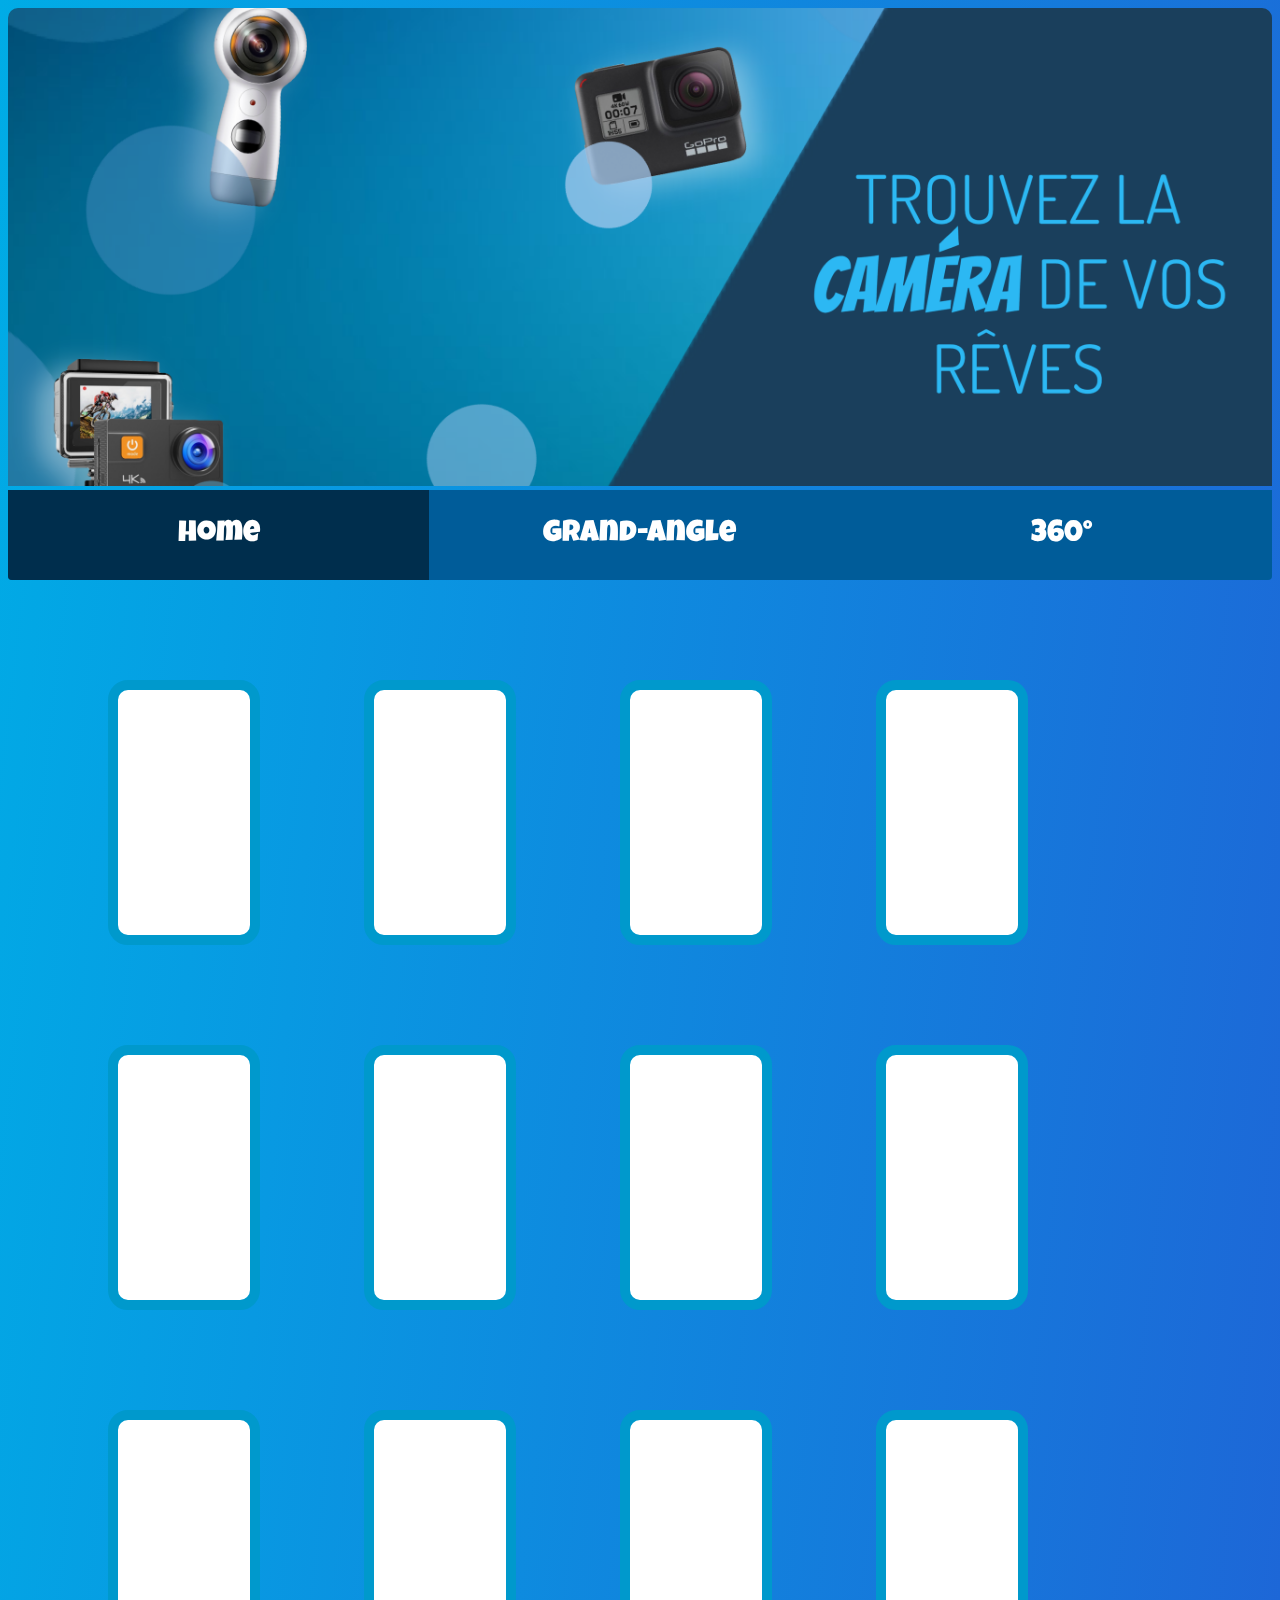
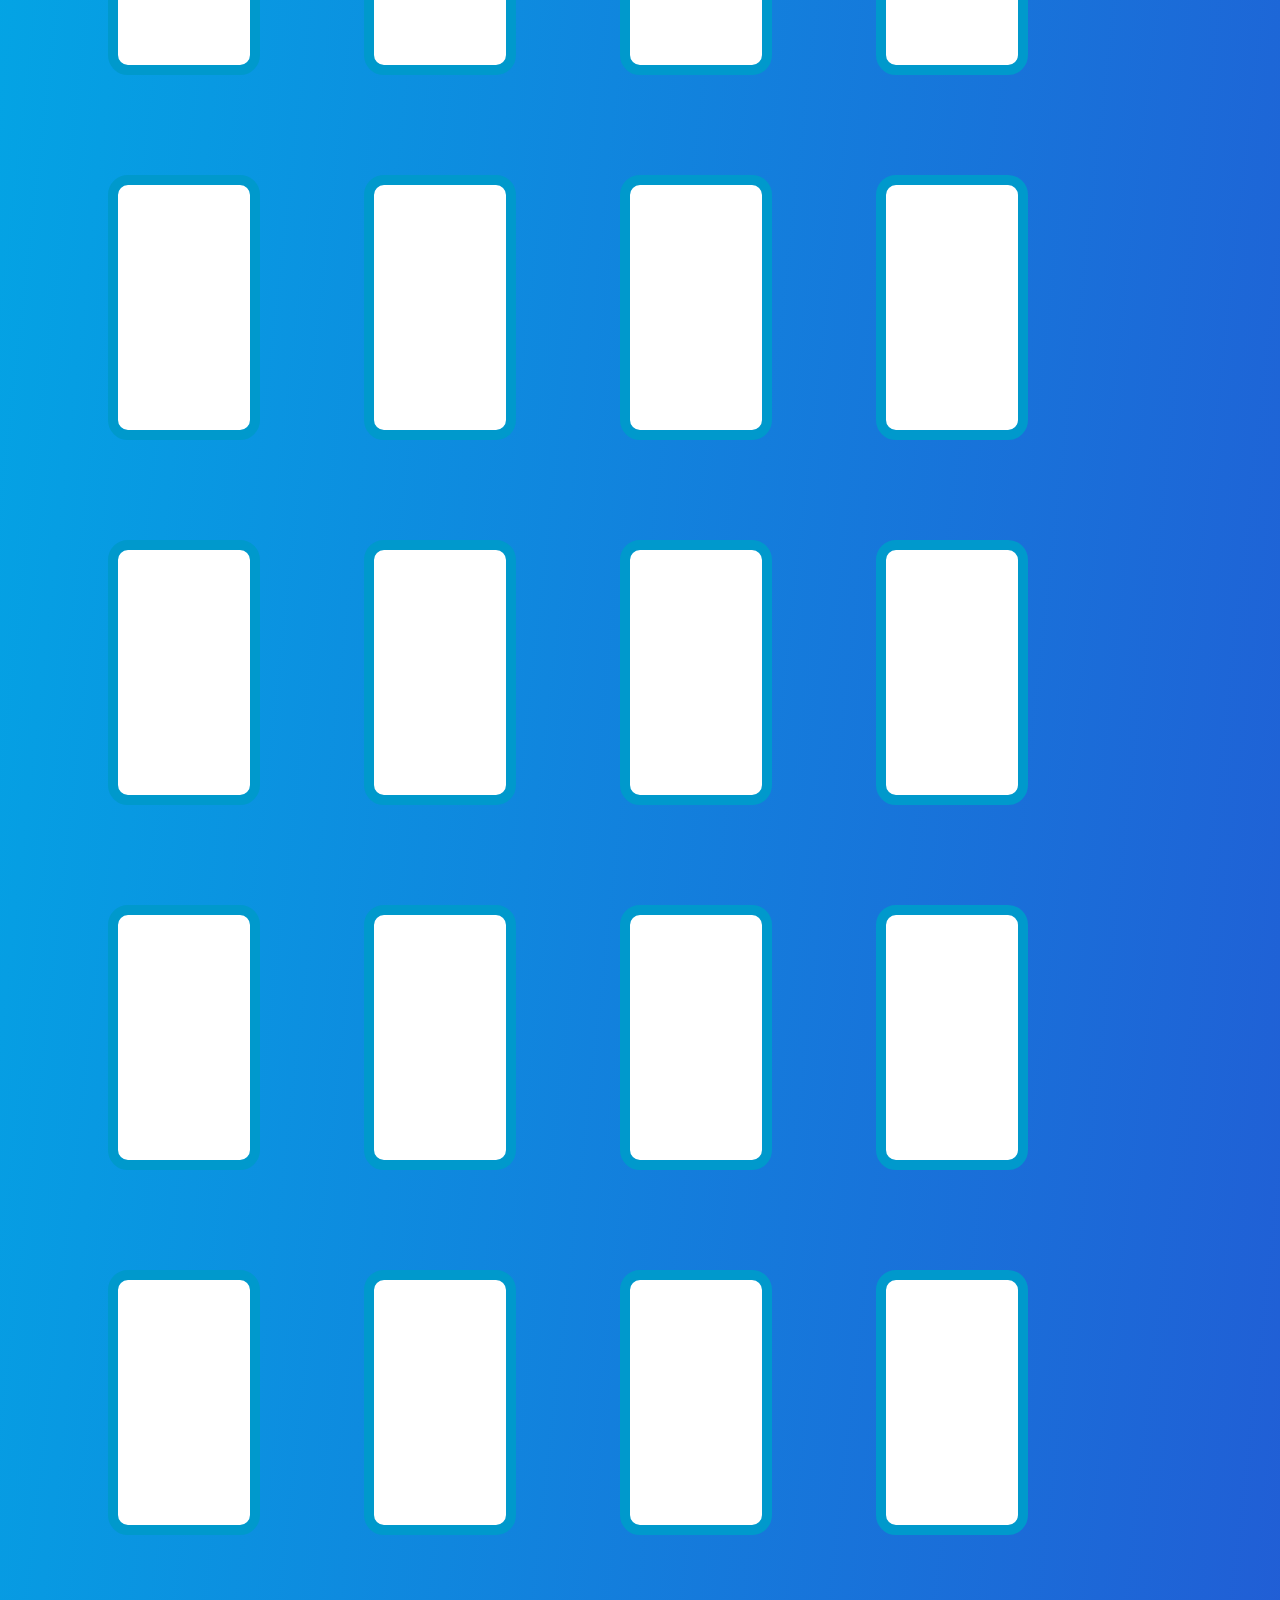
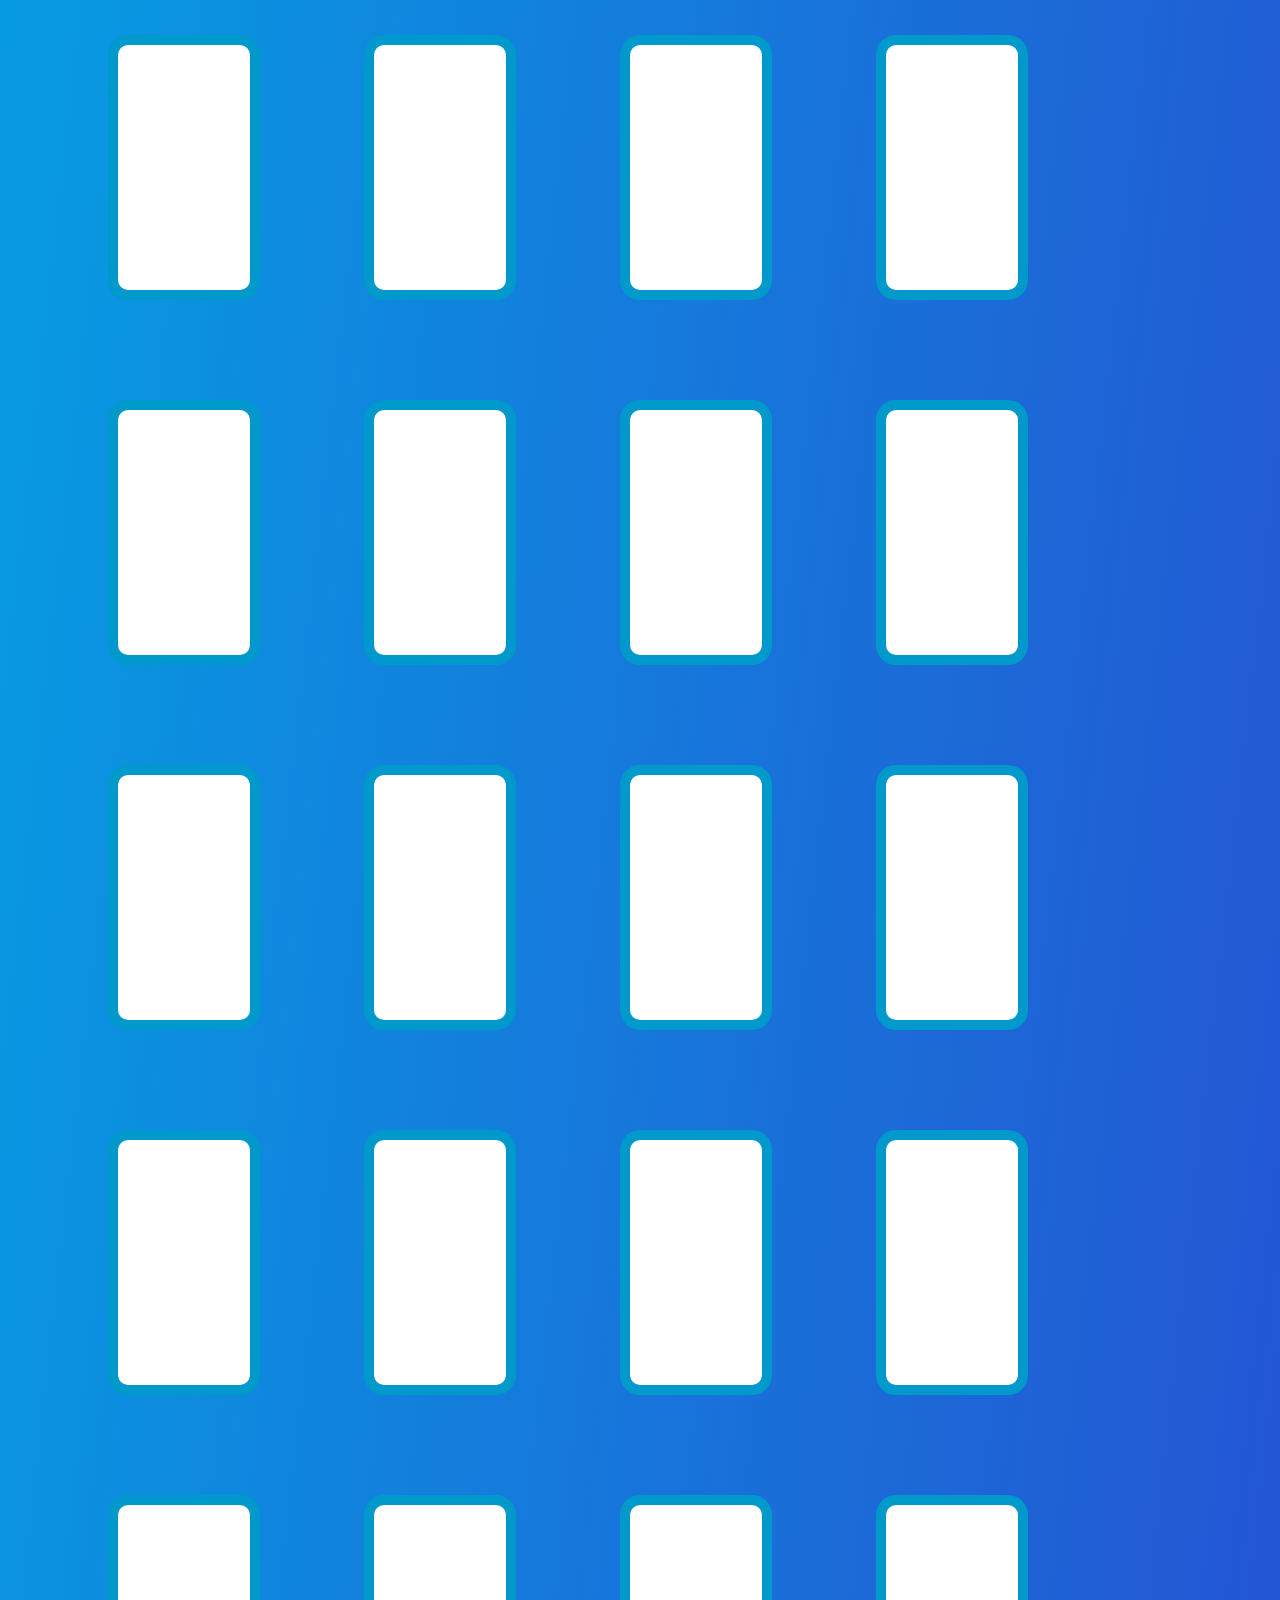
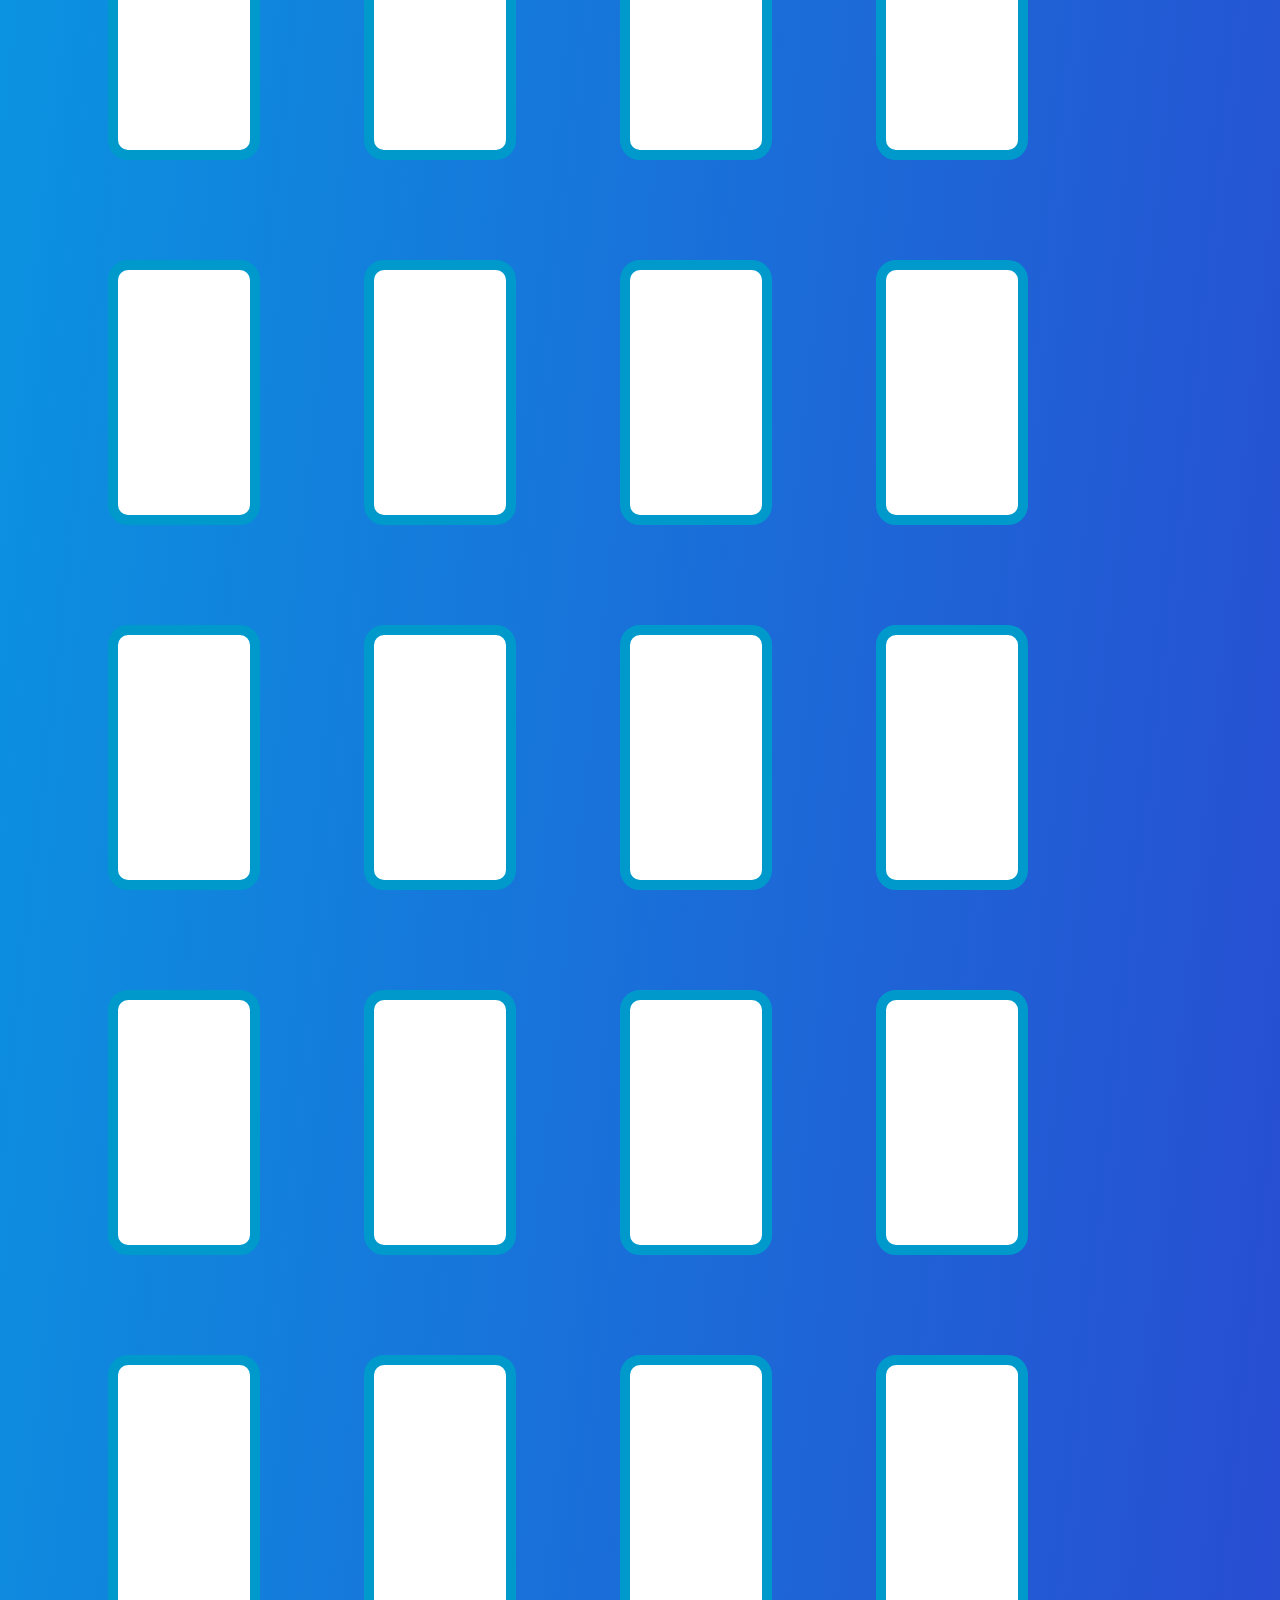
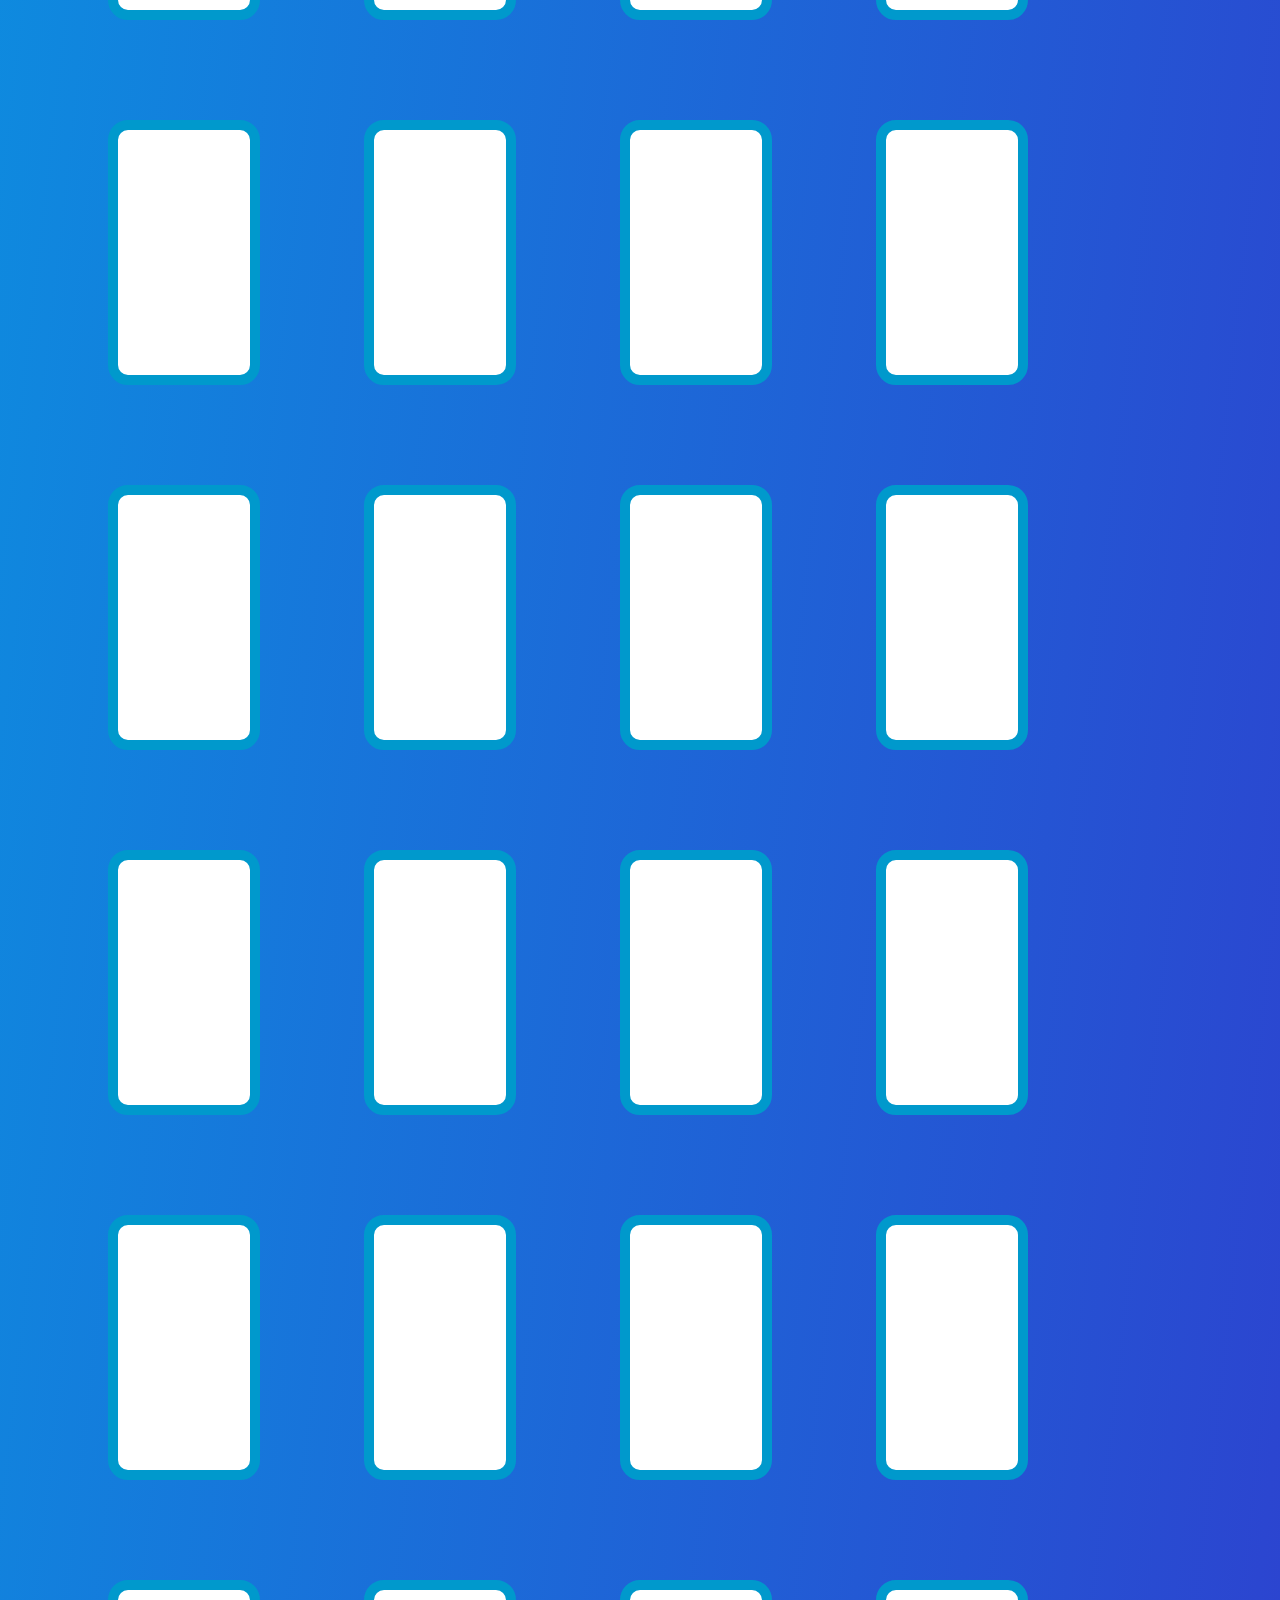
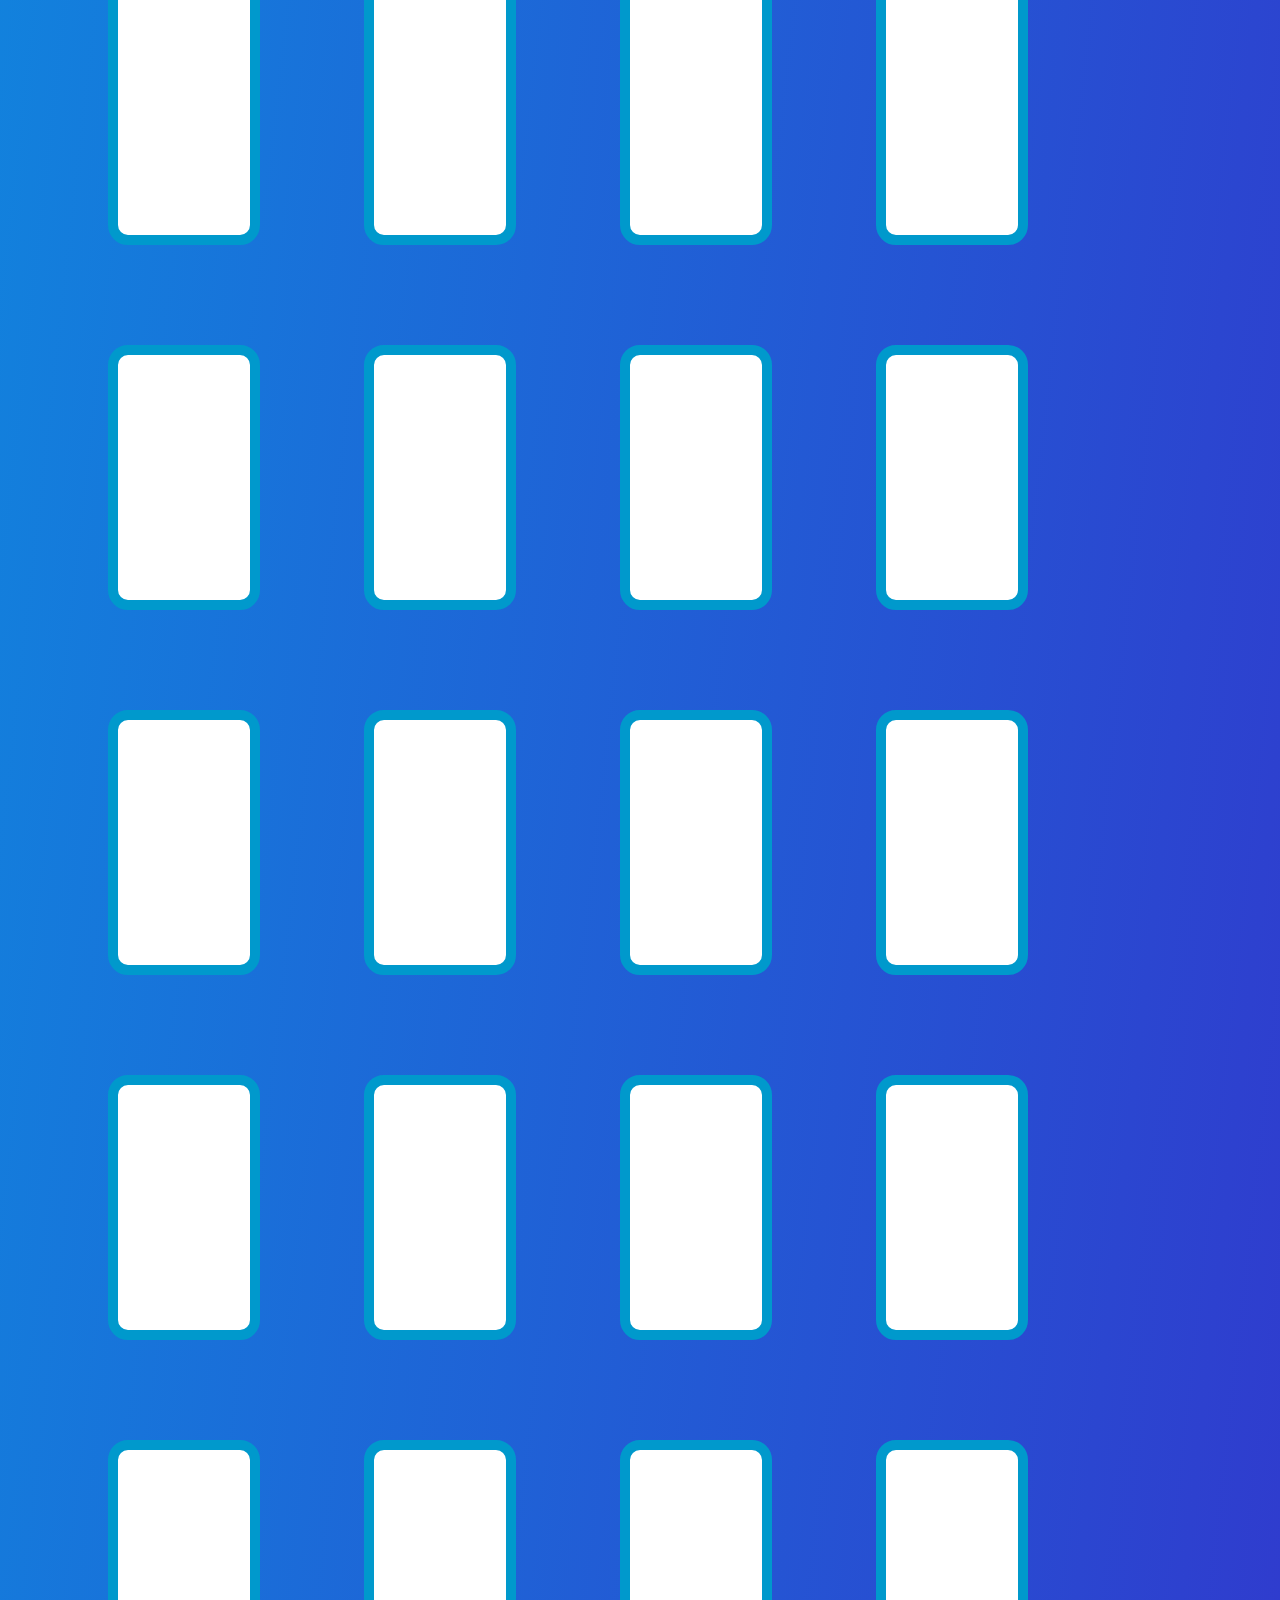
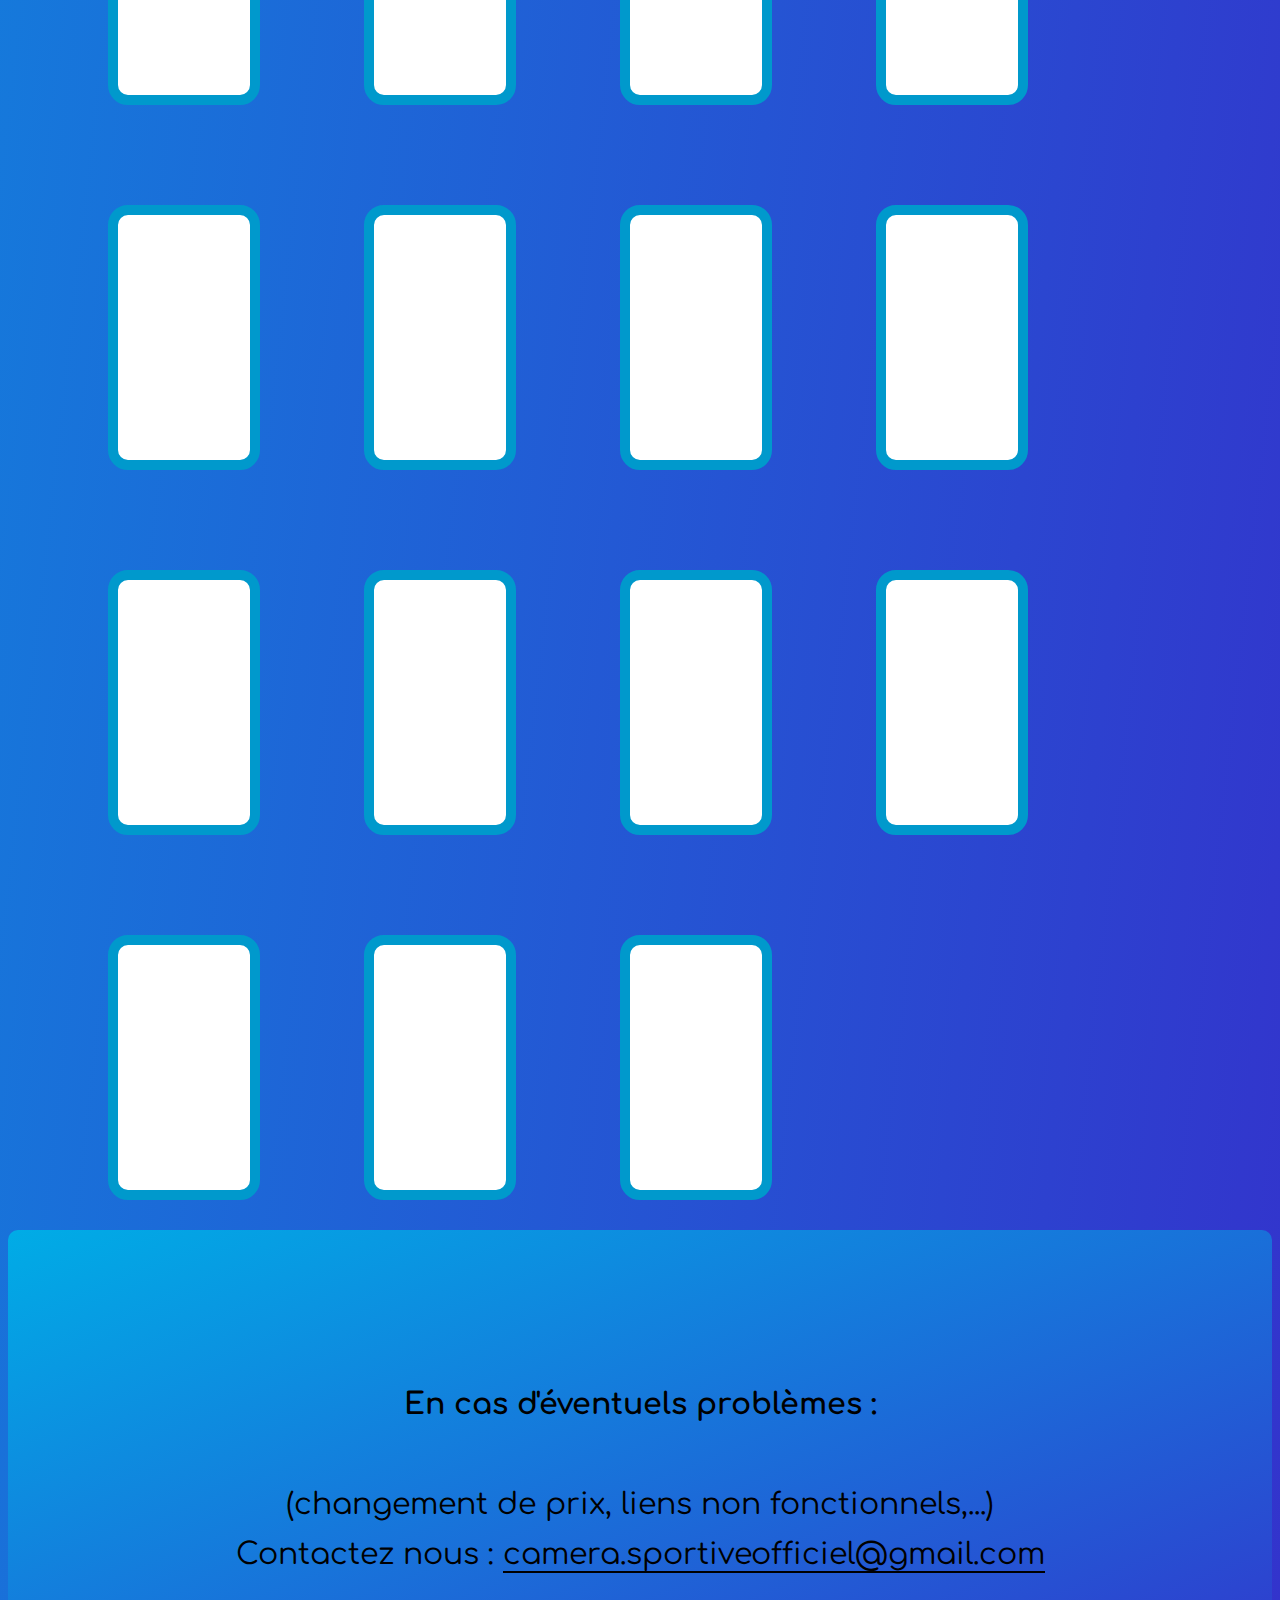
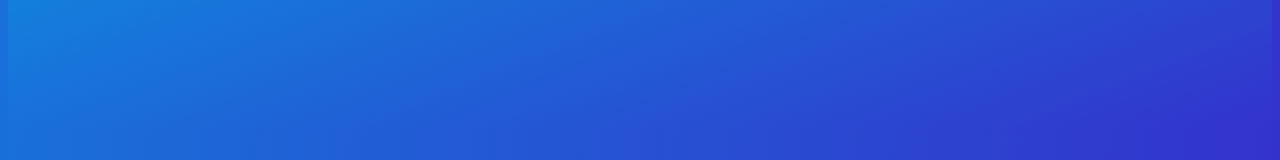
==== commit f9e1b16f: "61" ====
--- a/index.html
+++ b/index.html
@@ -387,7 +387,7 @@
                         </iframe></button>
                         <p><b>En cas d'éventuels problèmes :</b><br/><br/>
                         (changement de prix, liens non fonctionnels,...)<br/>
-                        Contactez nous : camera.sportiveofficiel@gmail.com</p>
+                        Contactez nous : <a class="mail" href="mailto:camera.sportiveofficiel@gmail.com">camera.sportiveofficiel@gmail.com</a></p>
                 </div>
 	</body>
 </html>--- a/amazon.css
+++ b/amazon.css
@@ -1,13 +1,5 @@
 body {
-  -webkit-animation-name: couleur;
-  -webkit-animation-duration: 60s;
-  -webkit-animation-iteration-count: infinite;
-}
-
-@-webkit-keyframes couleur {
-  0% {background-color: #33d6ff;}
-  50% {background-color: #1a75ff;}
-  100% {background-color: #33d6ff;}
+  background-image: linear-gradient(to top left, #3333cc, #00ace6);
 }
 
 * {
@@ -93,6 +85,20 @@
   line-height: 50px;
 }
 
+.mail {
+  font-size: 30px;
+  font-family: 'Comfortaa', cursive;
+  color: black;
+  text-decoration: none;
+  border-bottom: 2px solid black;
+  -webkit-transition: 0.3s;
+}
+
+.mail:hover {
+  color: white;
+  border-bottom: 3px solid white;
+}
+
 
 /*Pour telephones*/
 @media only screen and (max-width: 373px) {
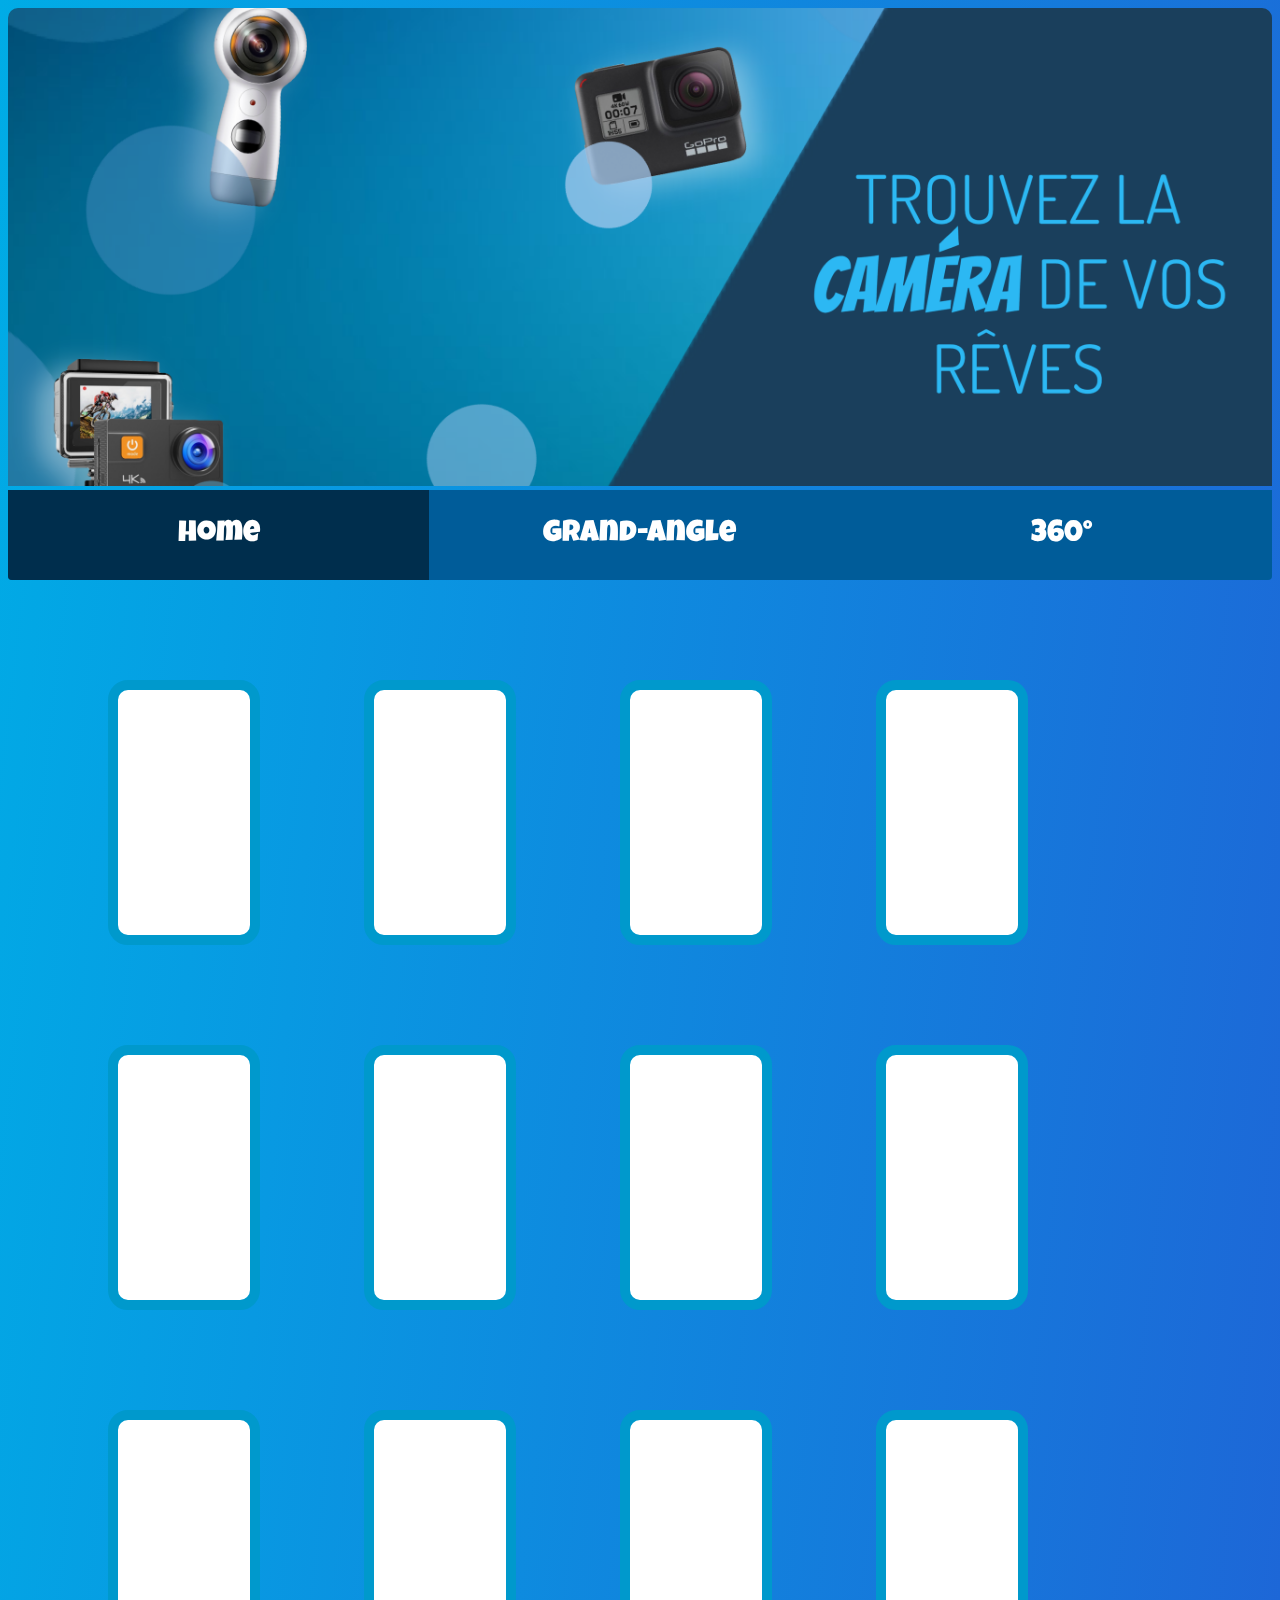
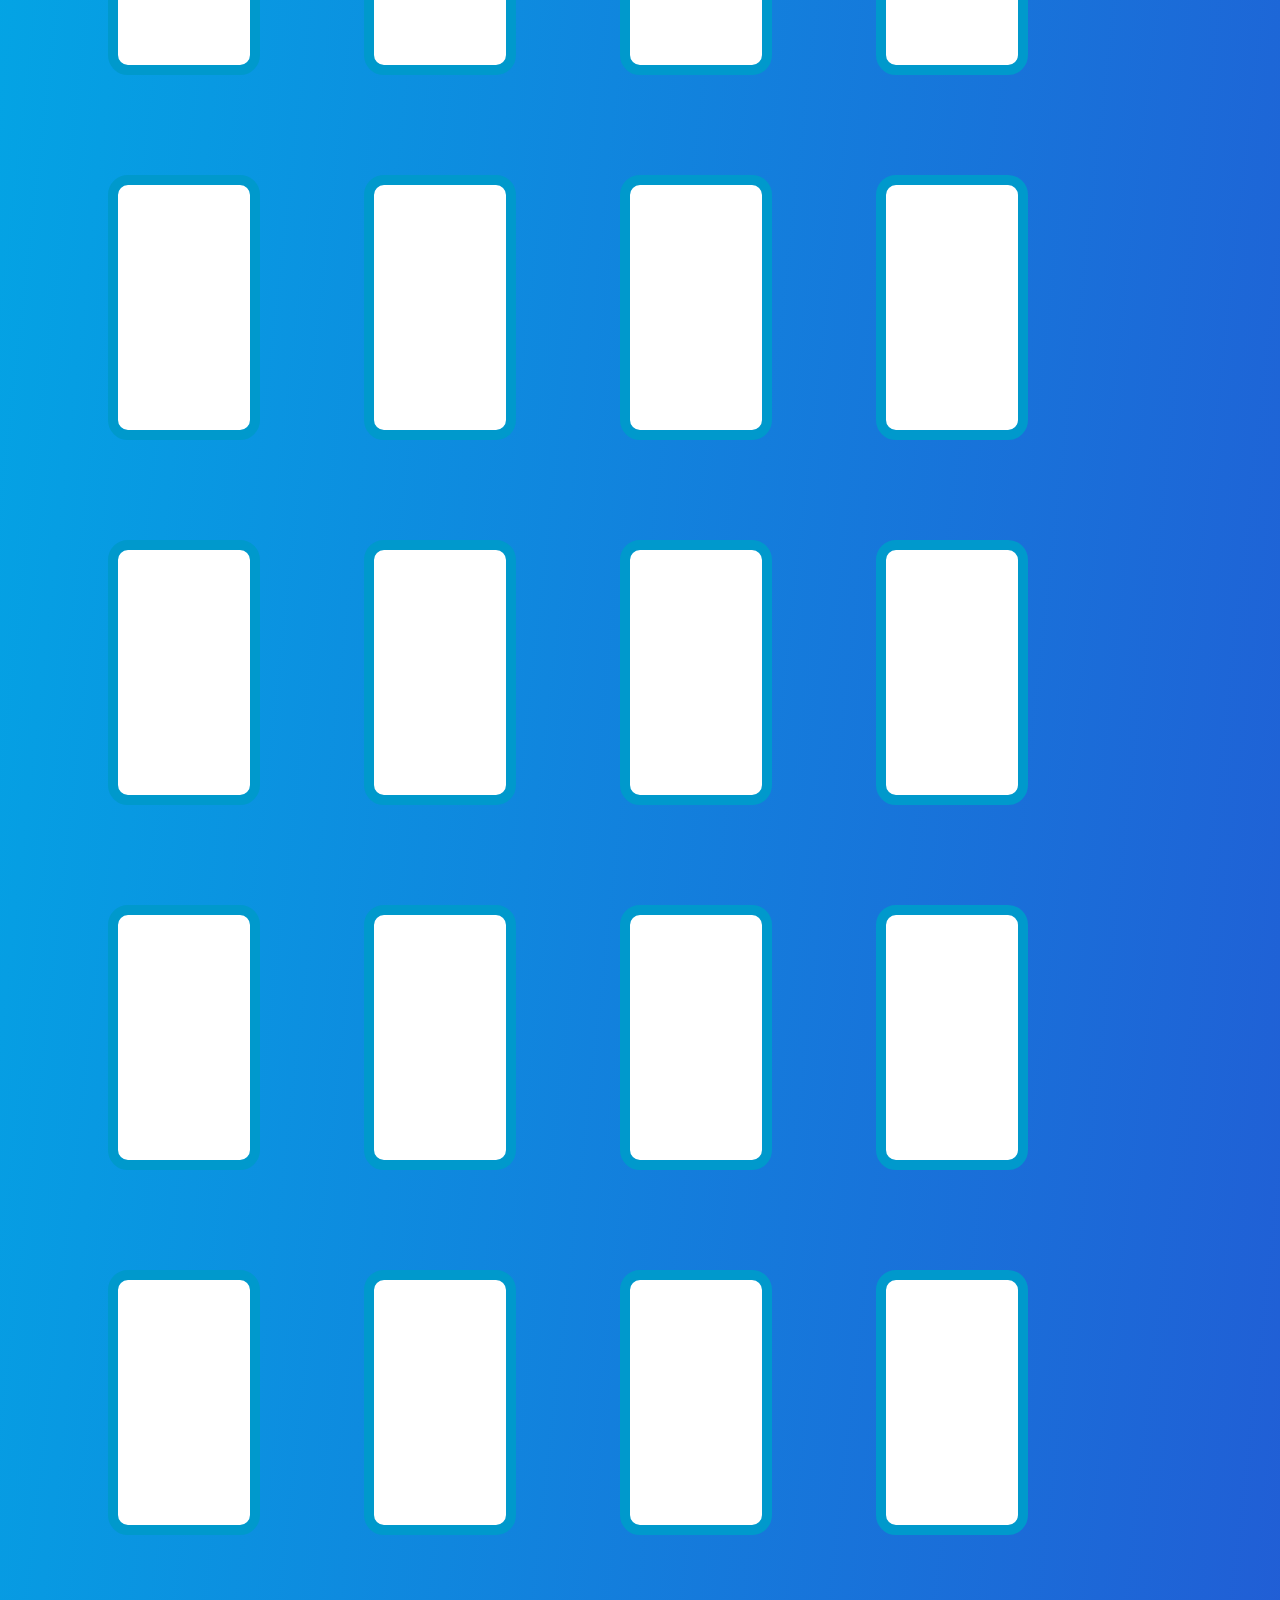
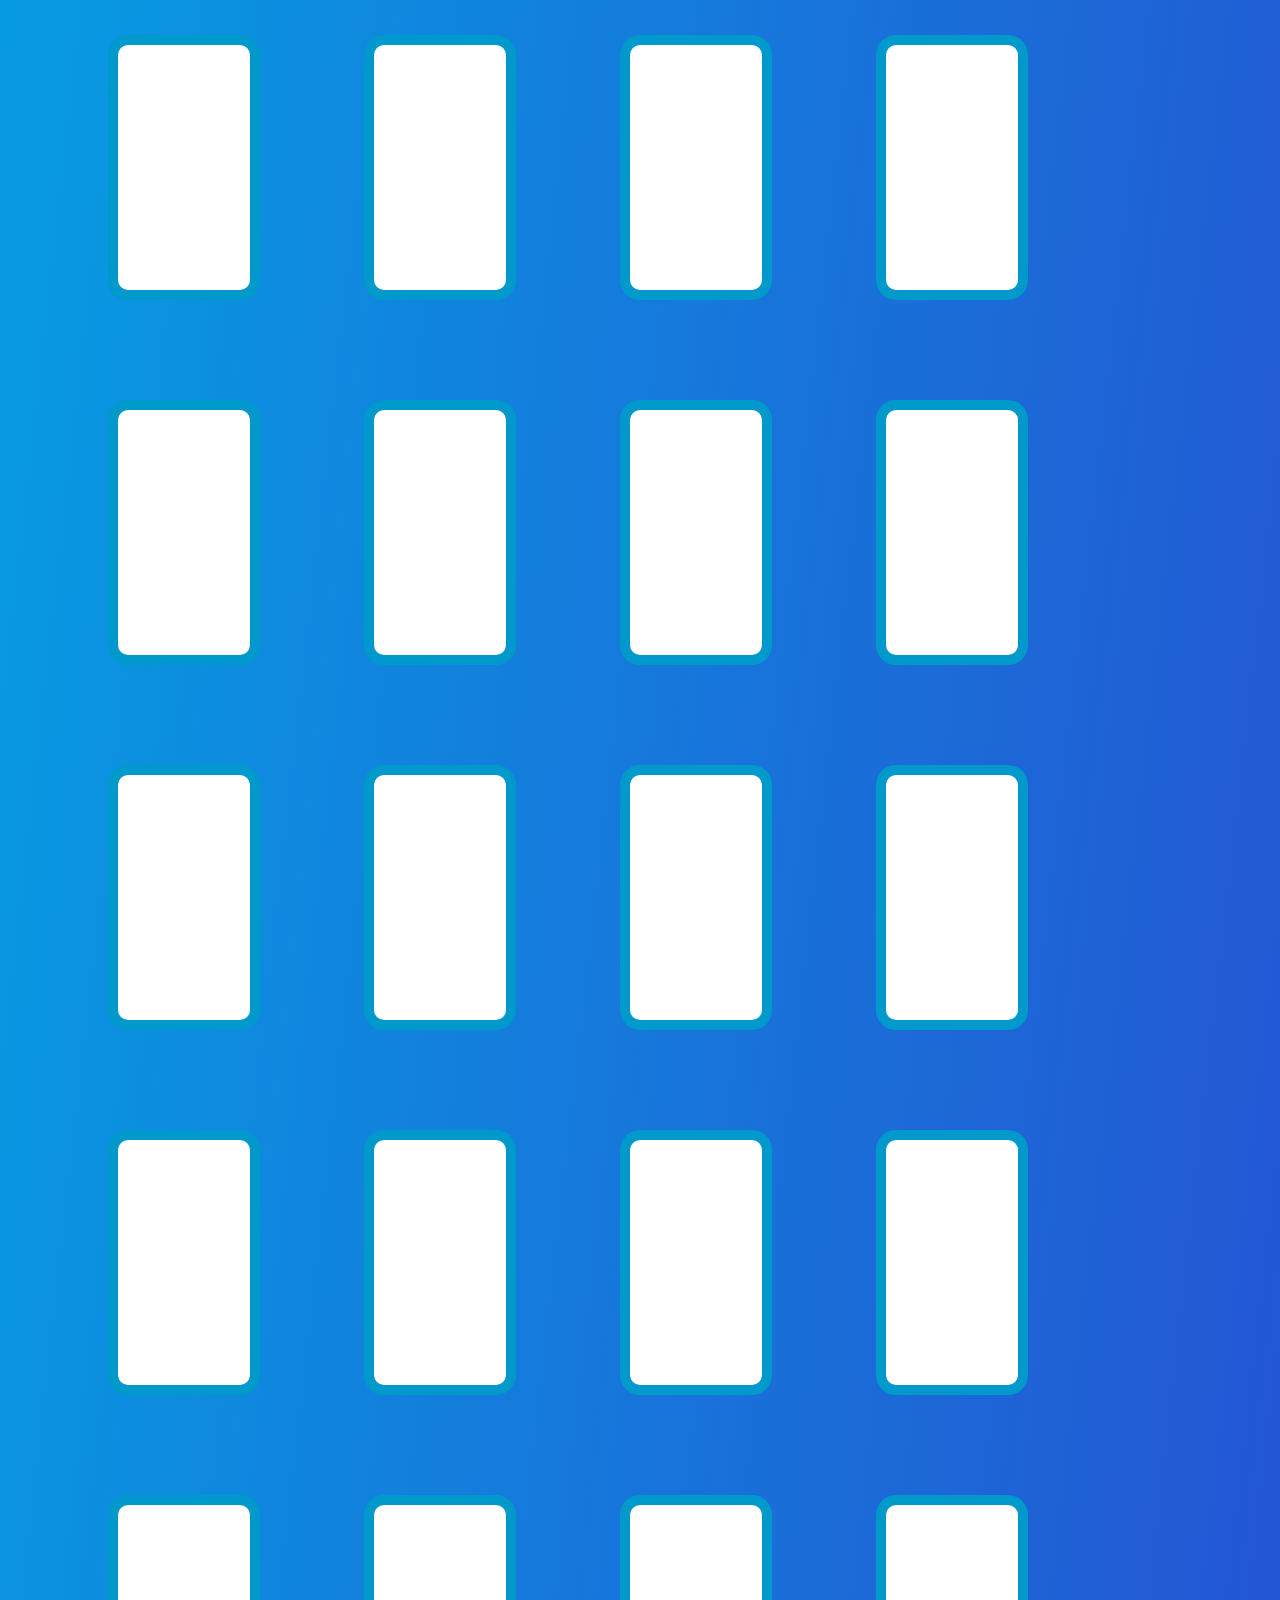
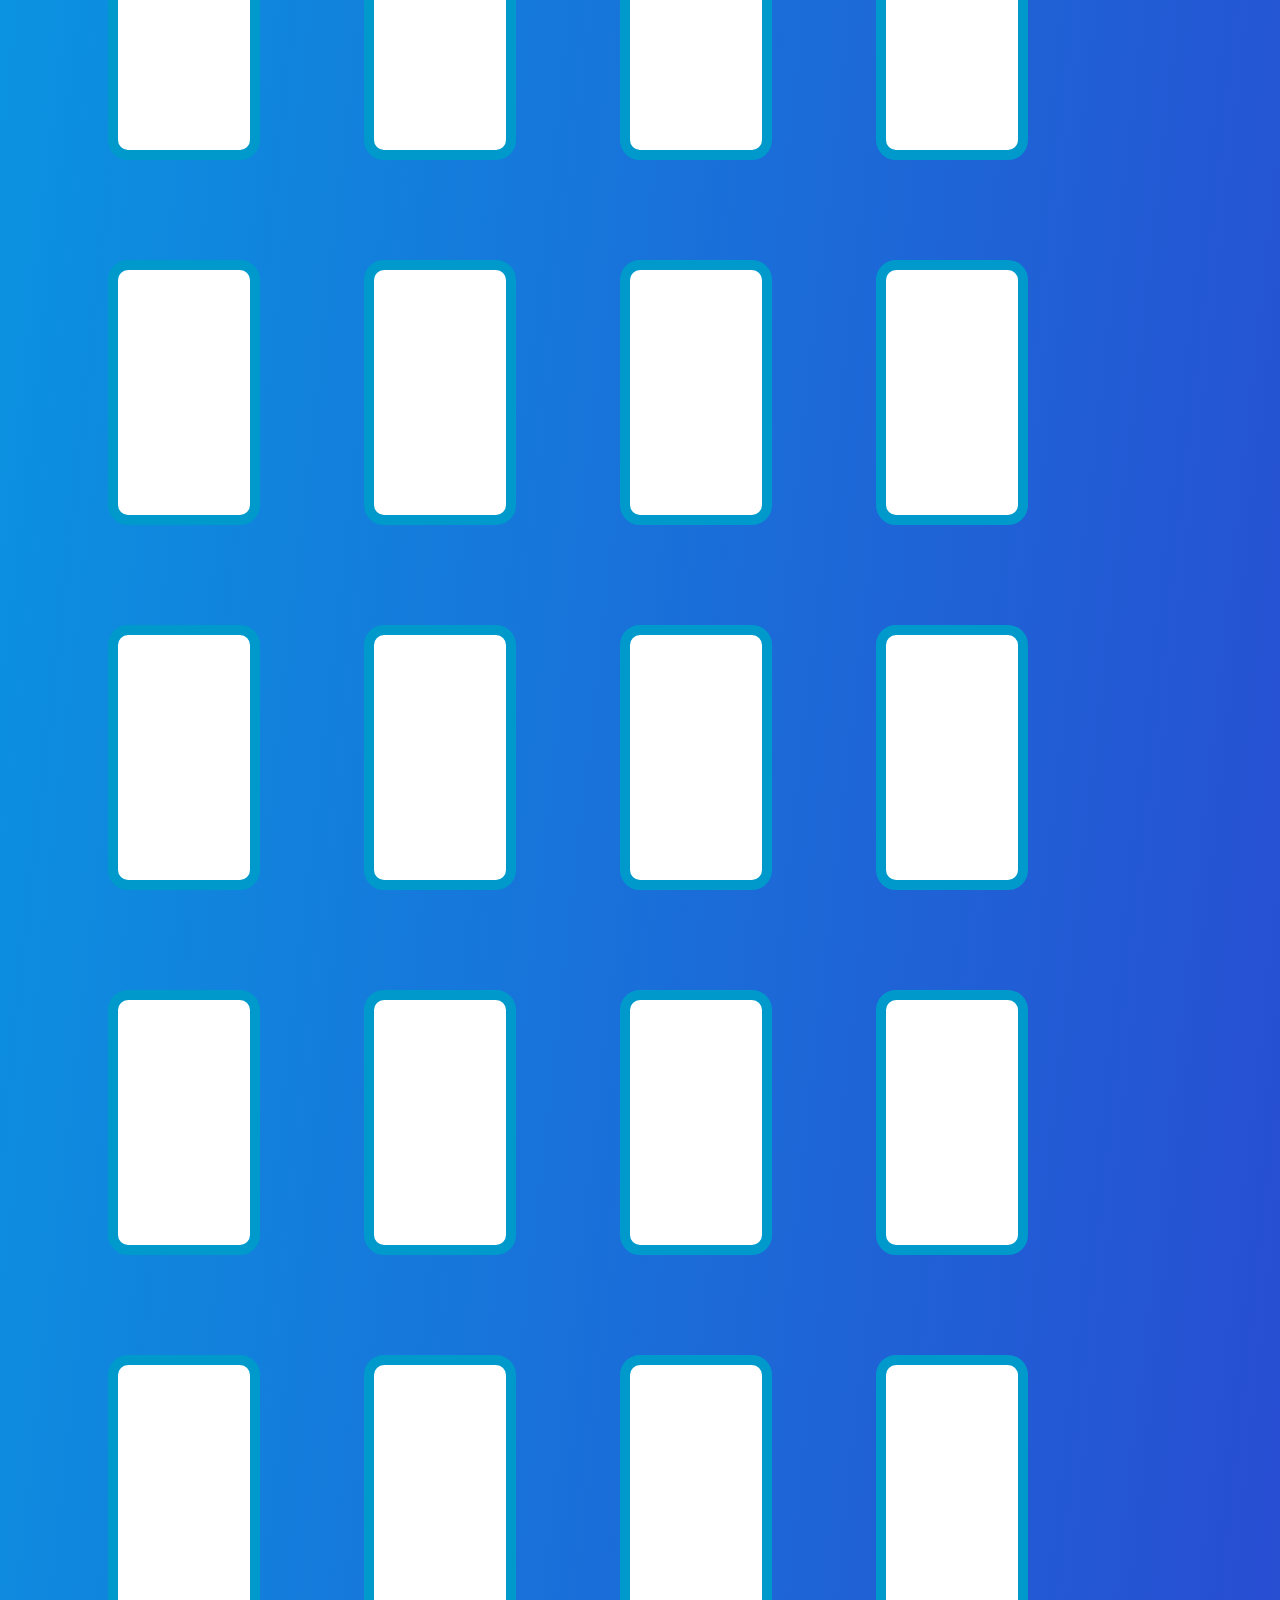
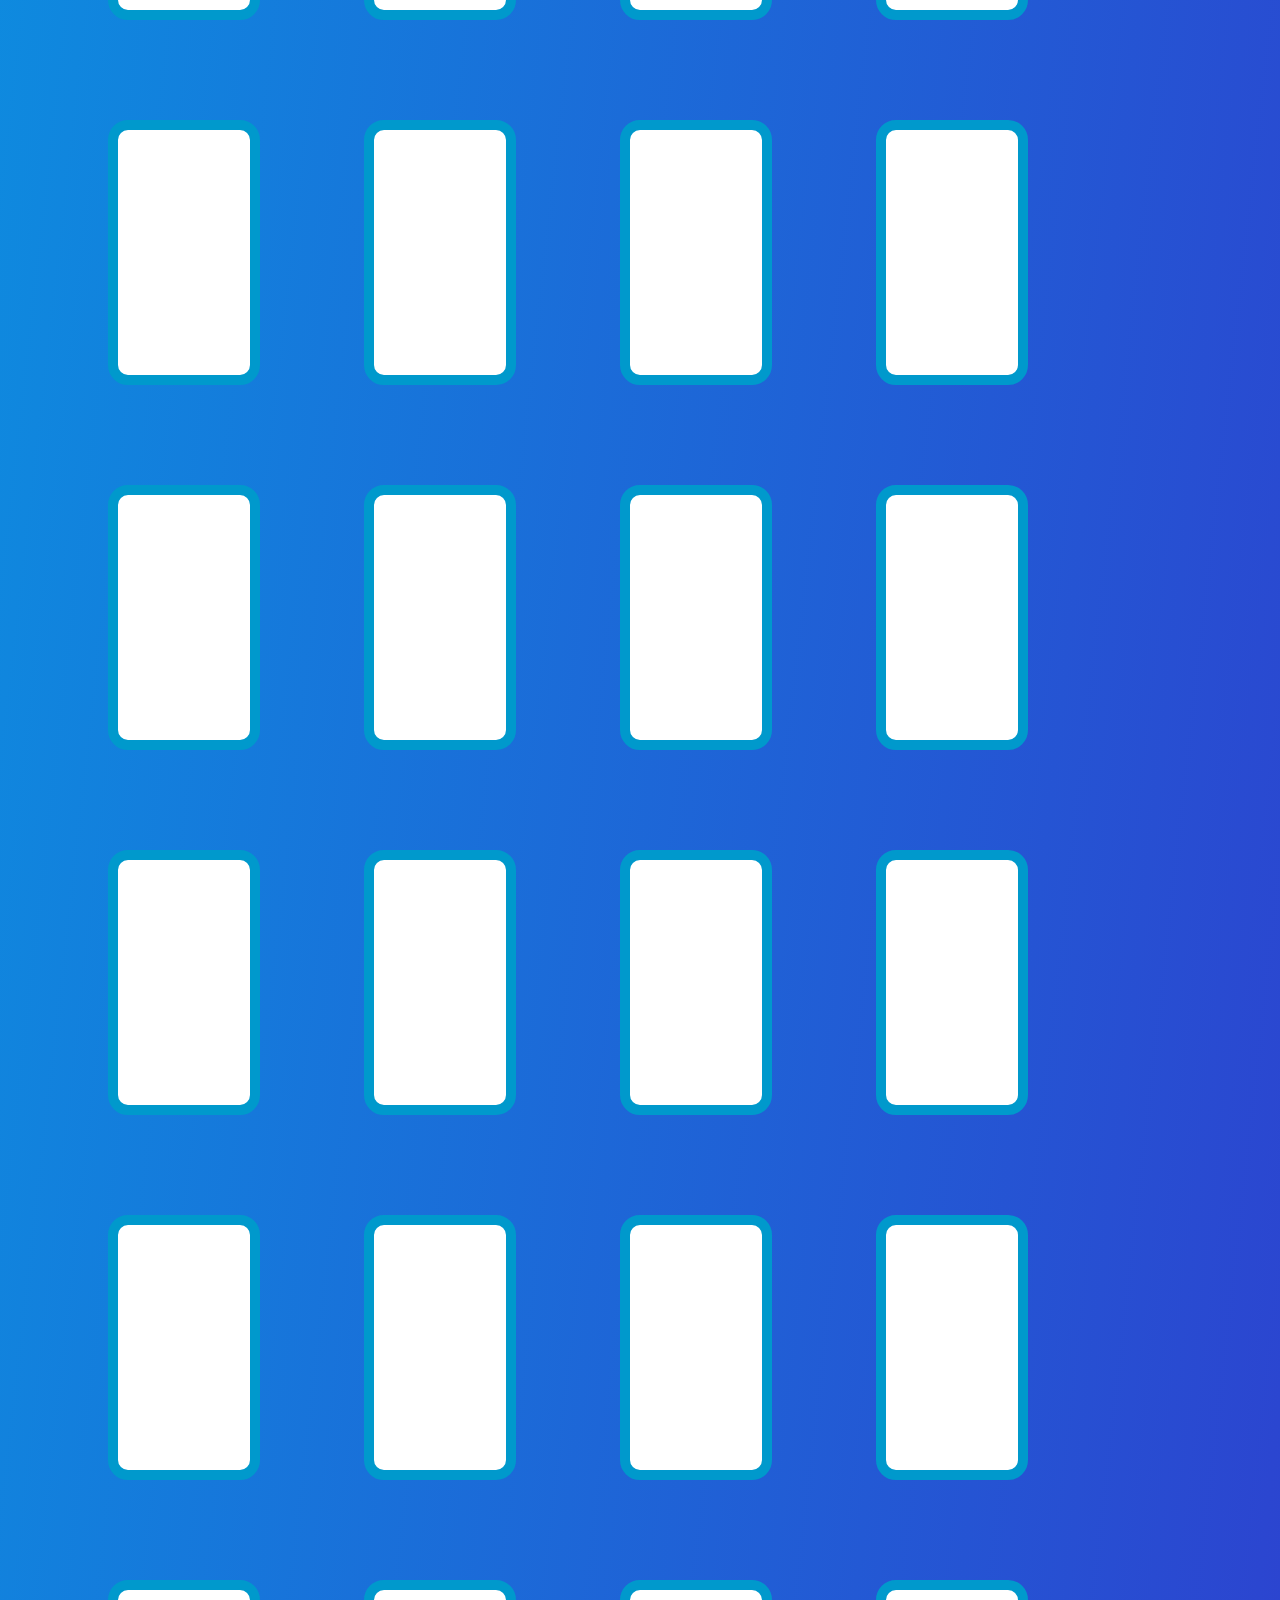
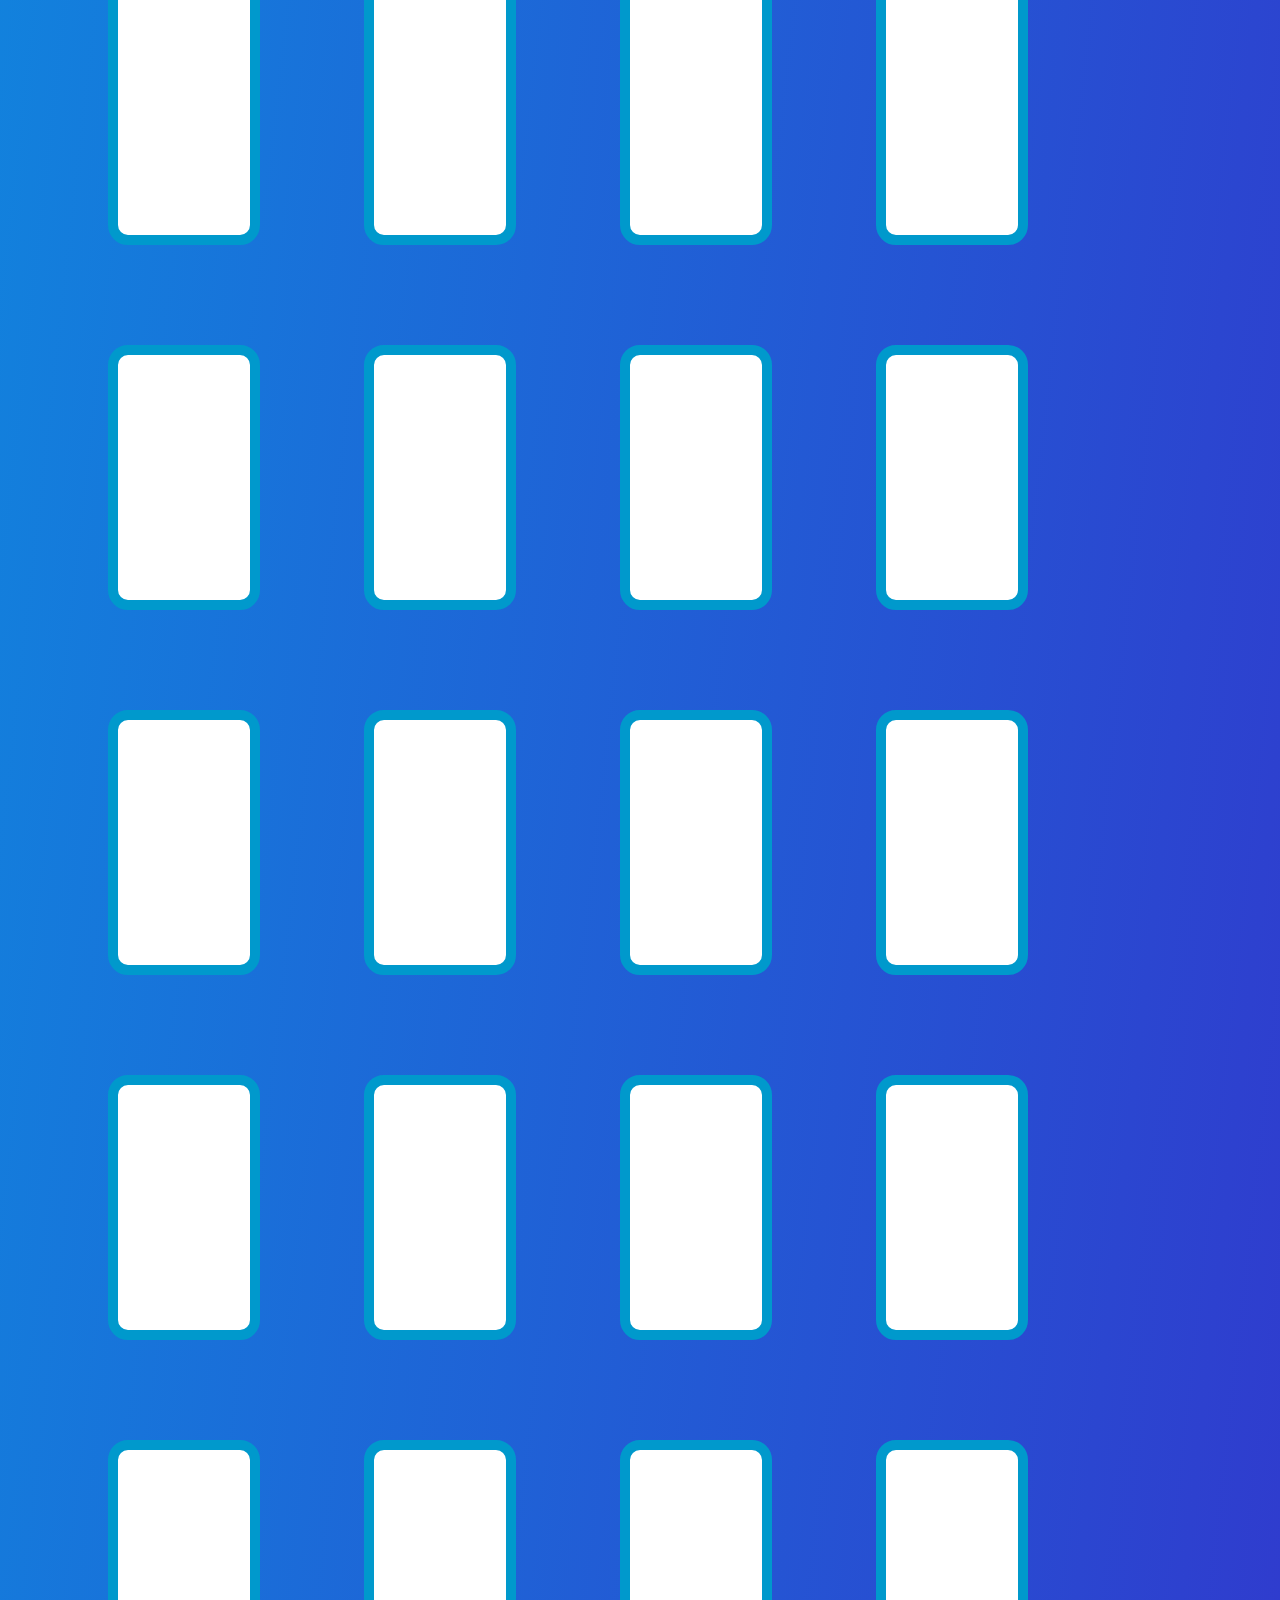
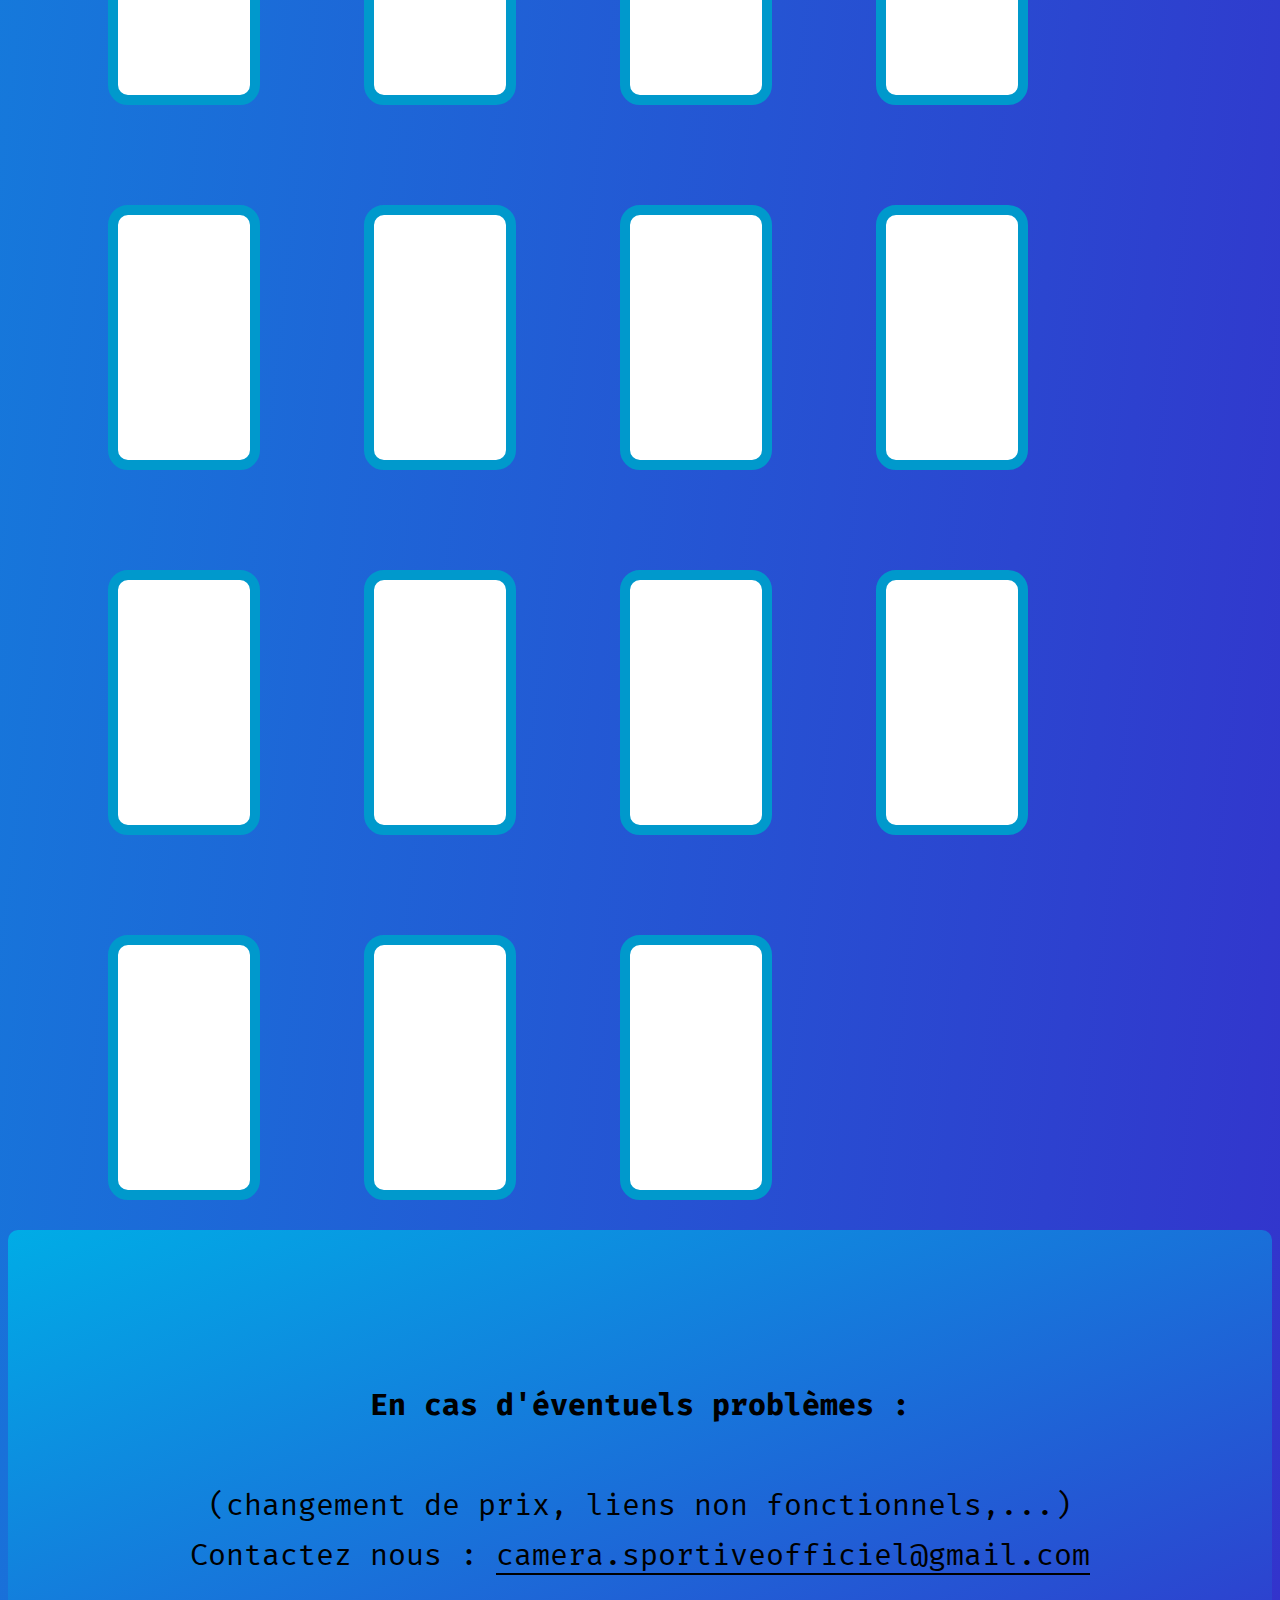
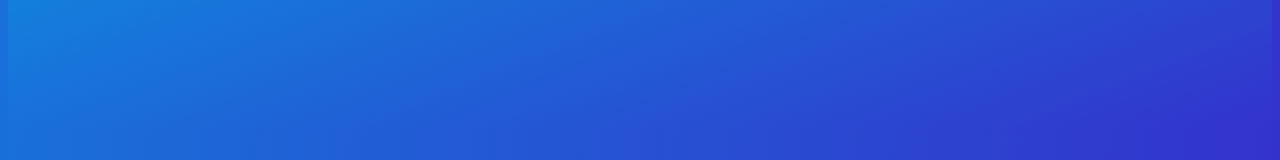
==== commit d711be58: "62" ====
--- a/index.html
+++ b/index.html
@@ -2,7 +2,7 @@
 <html>
 	<head>
 		<link href="https://fonts.googleapis.com/css?family=Luckiest+Guy" rel="stylesheet">
-                <link href="https://fonts.googleapis.com/css?family=Comfortaa" rel="stylesheet">
+                <link href="https://fonts.googleapis.com/css?family=Fira+Mono" rel="stylesheet">
 		<meta name="viewport" content="width=device-width, initial-scale=1.0">
 		<meta charset="utf-8">
 		<title>ActionCam (home)</title>
--- a/amazon.css
+++ b/amazon.css
@@ -81,13 +81,13 @@
   padding: 150px;
   border-radius: 10px;
   font-size: 30px;
-  font-family: 'Comfortaa', cursive;
+  font-family: 'Fira Mono', monospace;  
   line-height: 50px;
 }
 
 .mail {
   font-size: 30px;
-  font-family: 'Comfortaa', cursive;
+  font-family: 'Fira Mono', monospace;
   color: black;
   text-decoration: none;
   border-bottom: 2px solid black;
@@ -128,6 +128,9 @@
     padding: 20px;
     border-radius: 3px;
   }
+  .mail {
+    font-size: 10px;
+  }
 }
 @media (min-width: 374px) and (max-width: 519px) {
   /* iPhone 6 */
@@ -152,6 +155,9 @@
     padding: 30px;
     border-radius: 5px;
   }
+  .mail {
+    font-size: 15px;
+  }
 }
 @media (min-width: 520px) and (max-width: 569px) {
   /* SE -> */
@@ -173,6 +179,9 @@
     padding: 25px;
     border-radius: 5px;
   }
+  .mail {
+    font-size: 15px;
+  }
 }
 @media (min-width: 570px) and (max-width: 900px) {
   /* 6 -> */
@@ -197,6 +206,9 @@
     padding: 30px;
     border-radius: 5px;
   }
+  .mail {
+    font-size: 20px;
+  }
 }
 @media (min-width: 1000px) and (max-width: 1100px) {
   /* iPad */
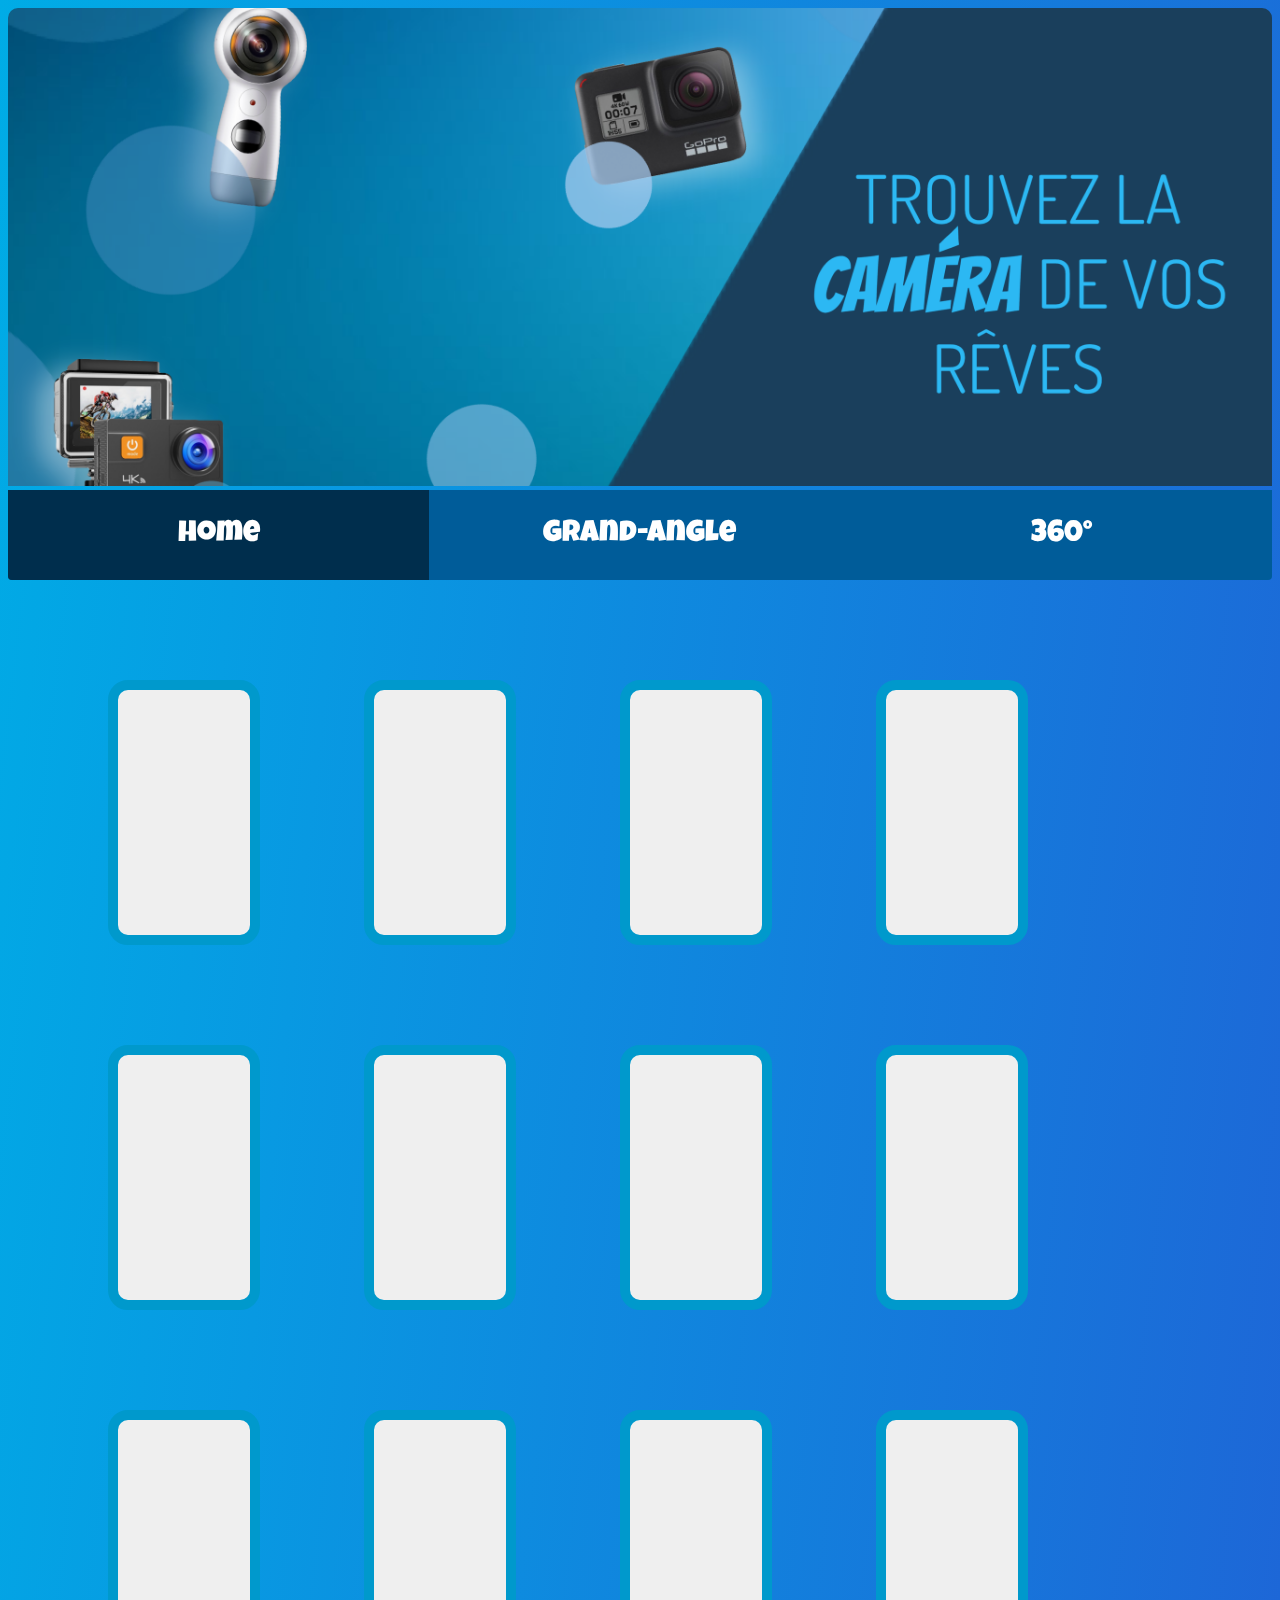
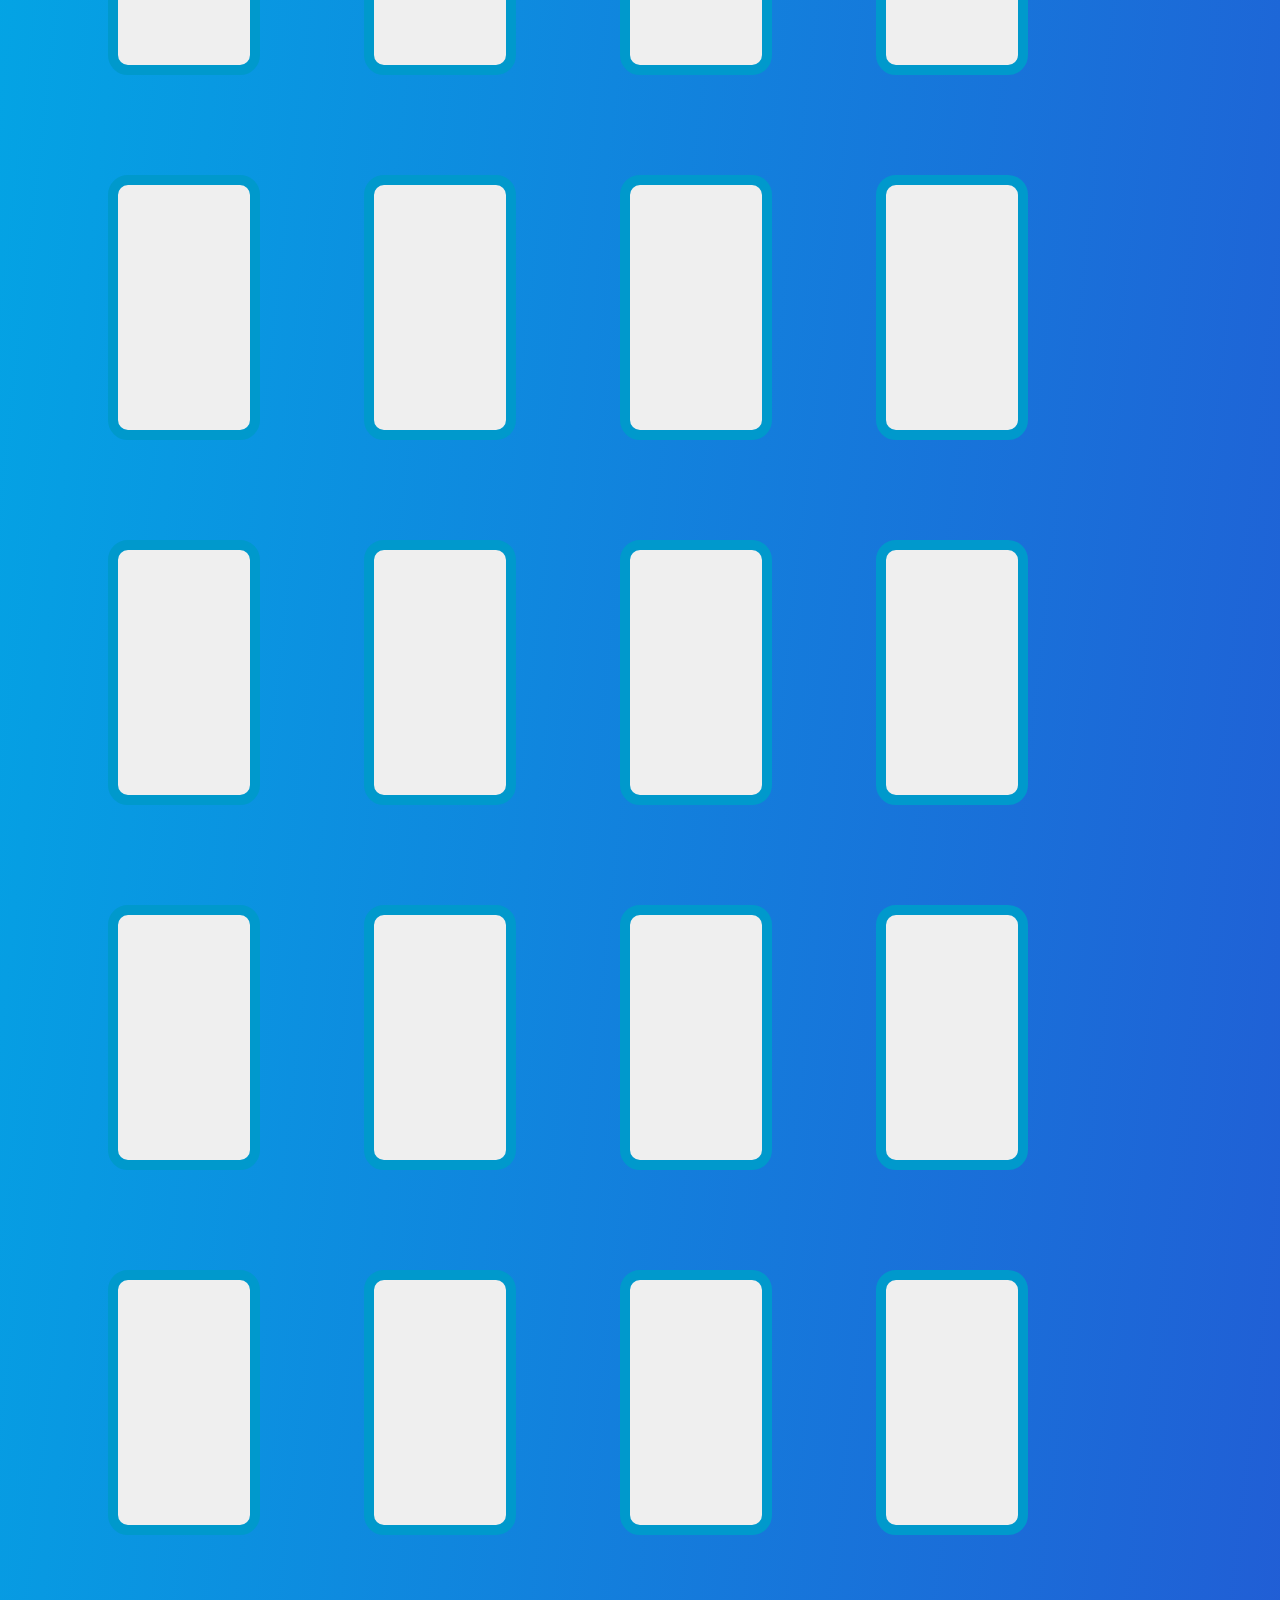
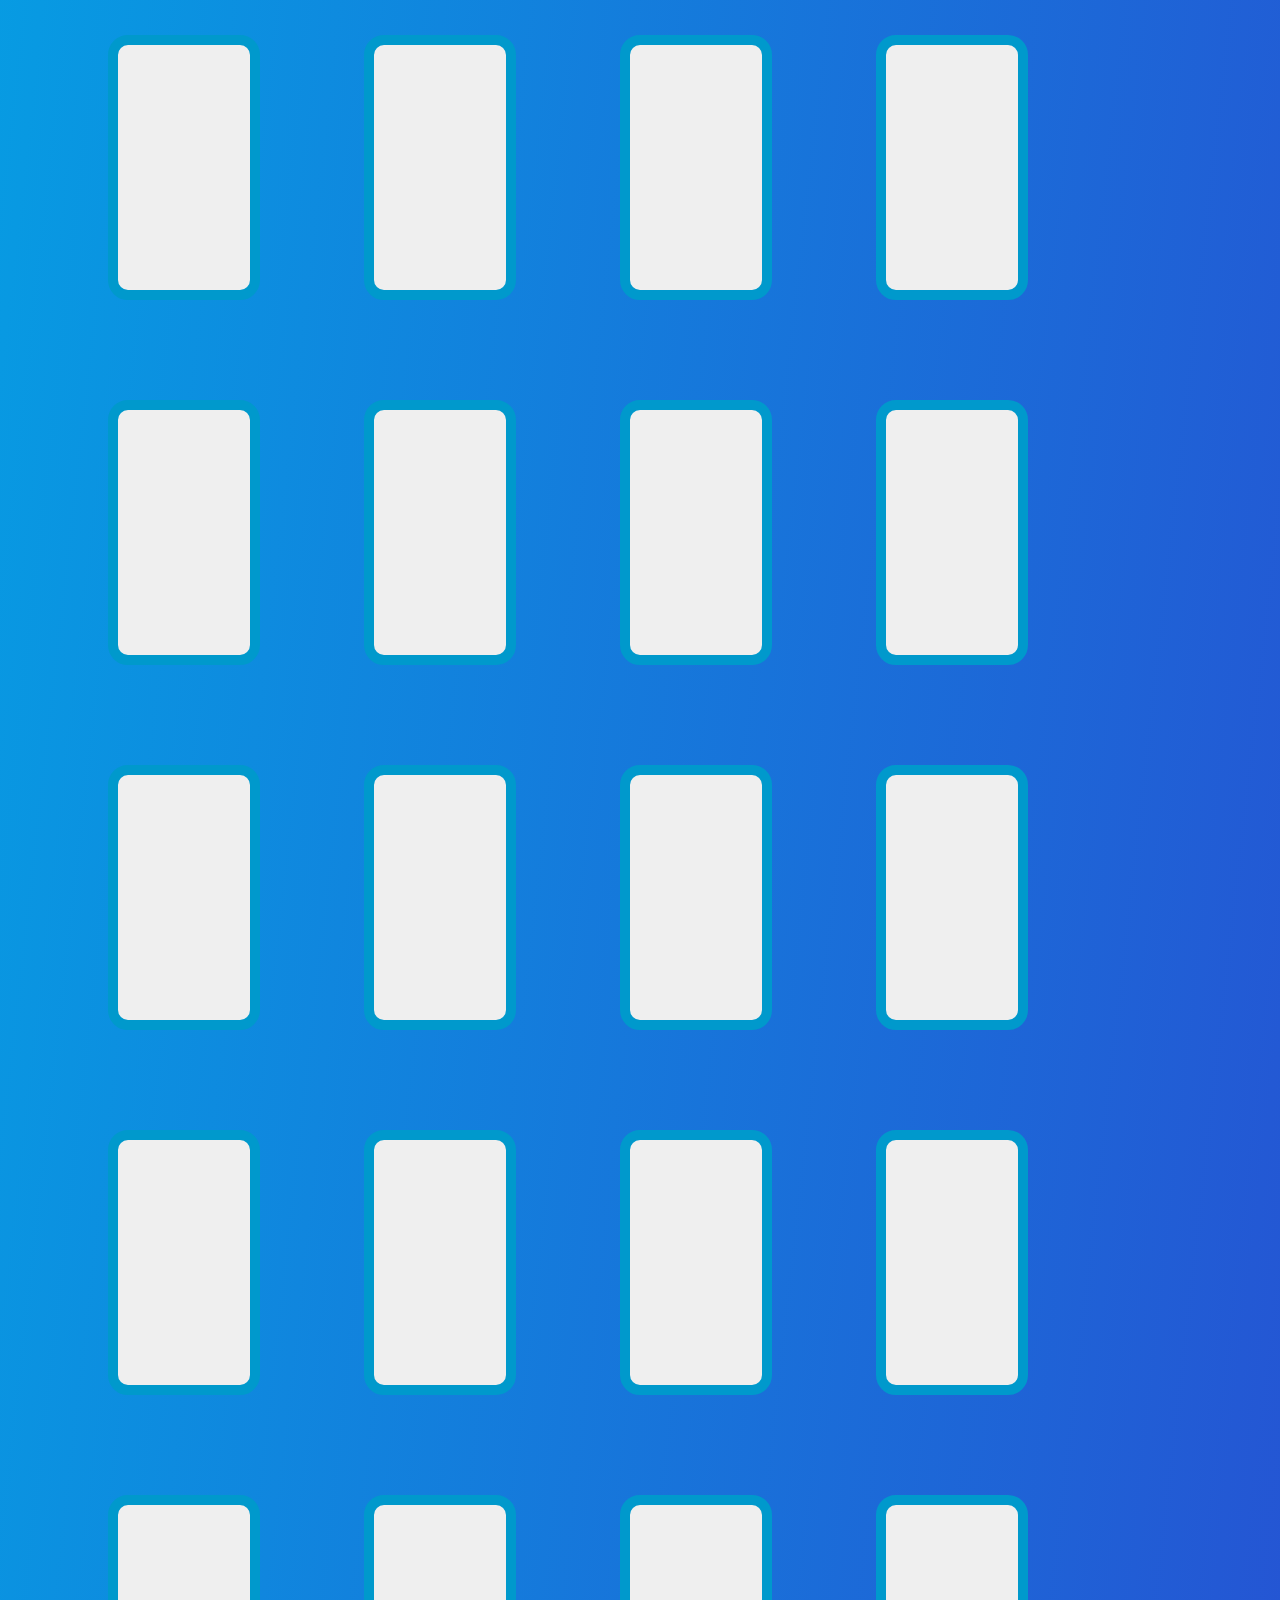
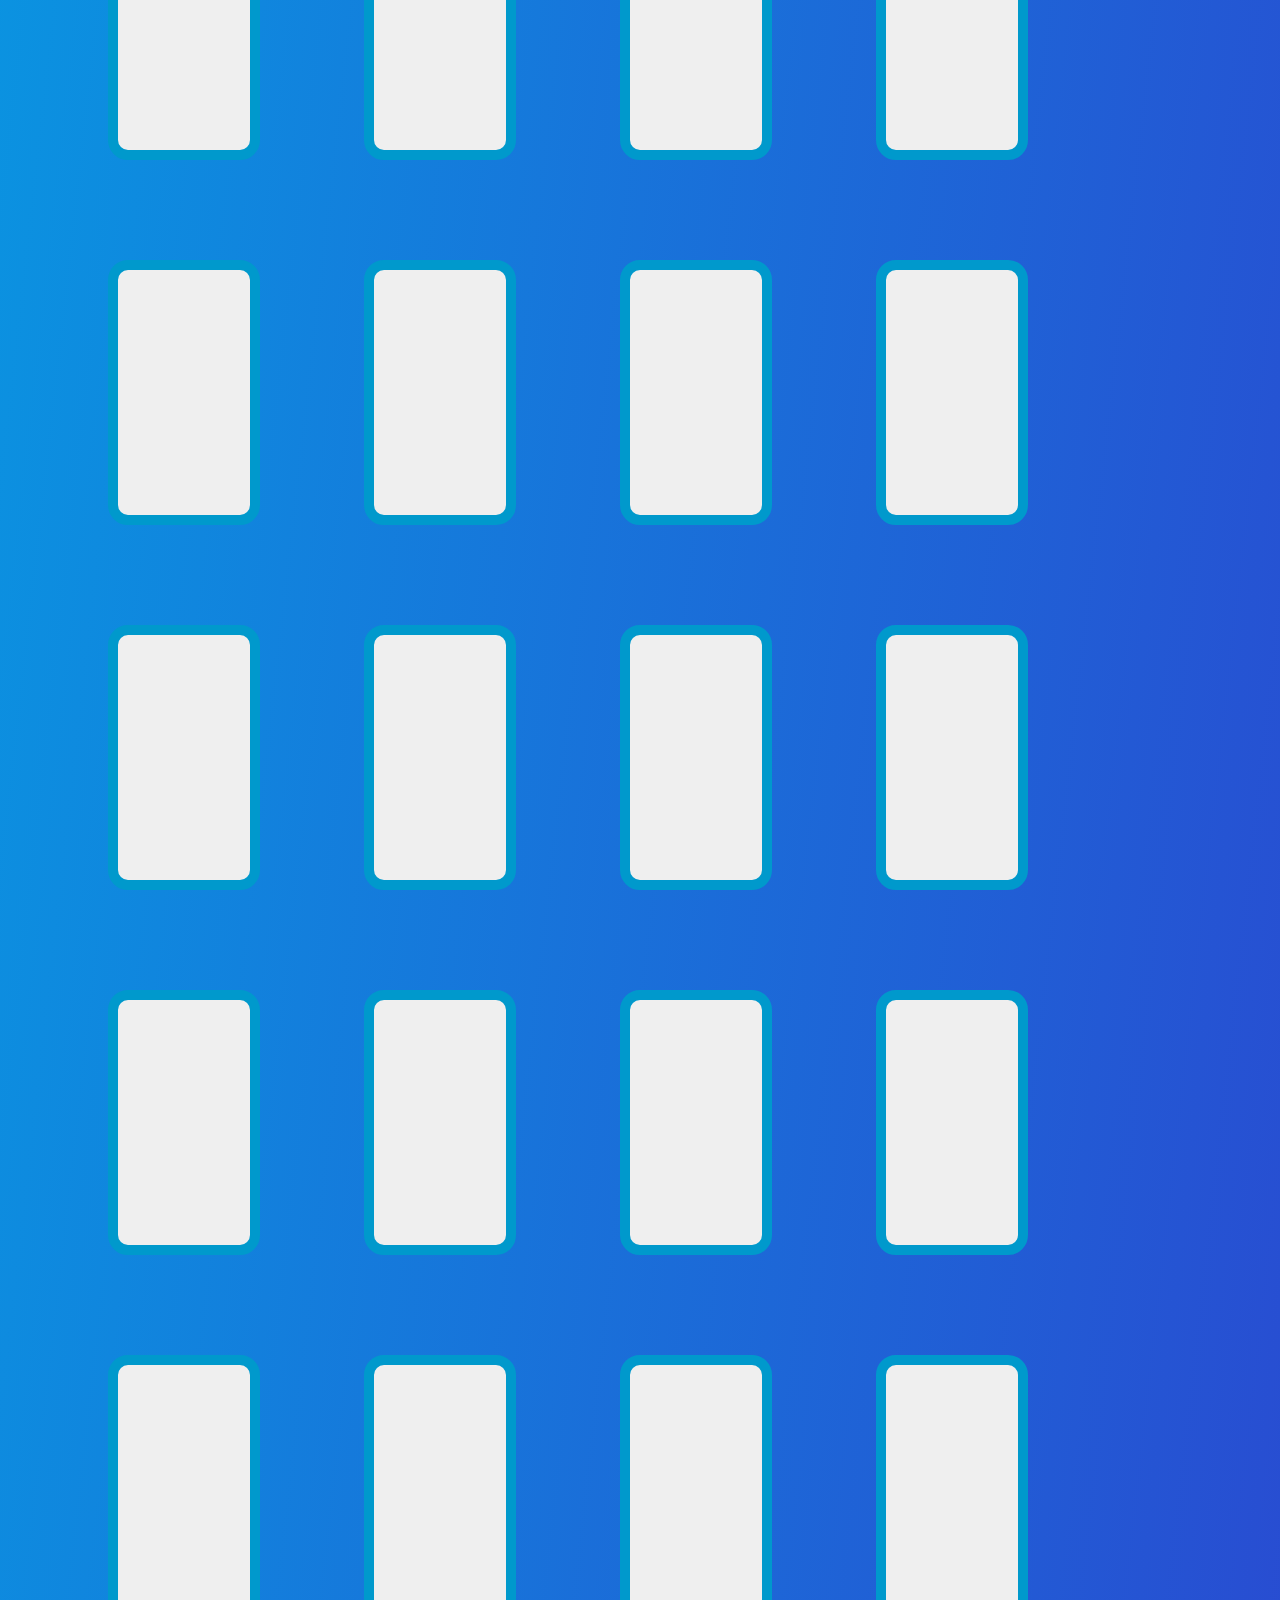
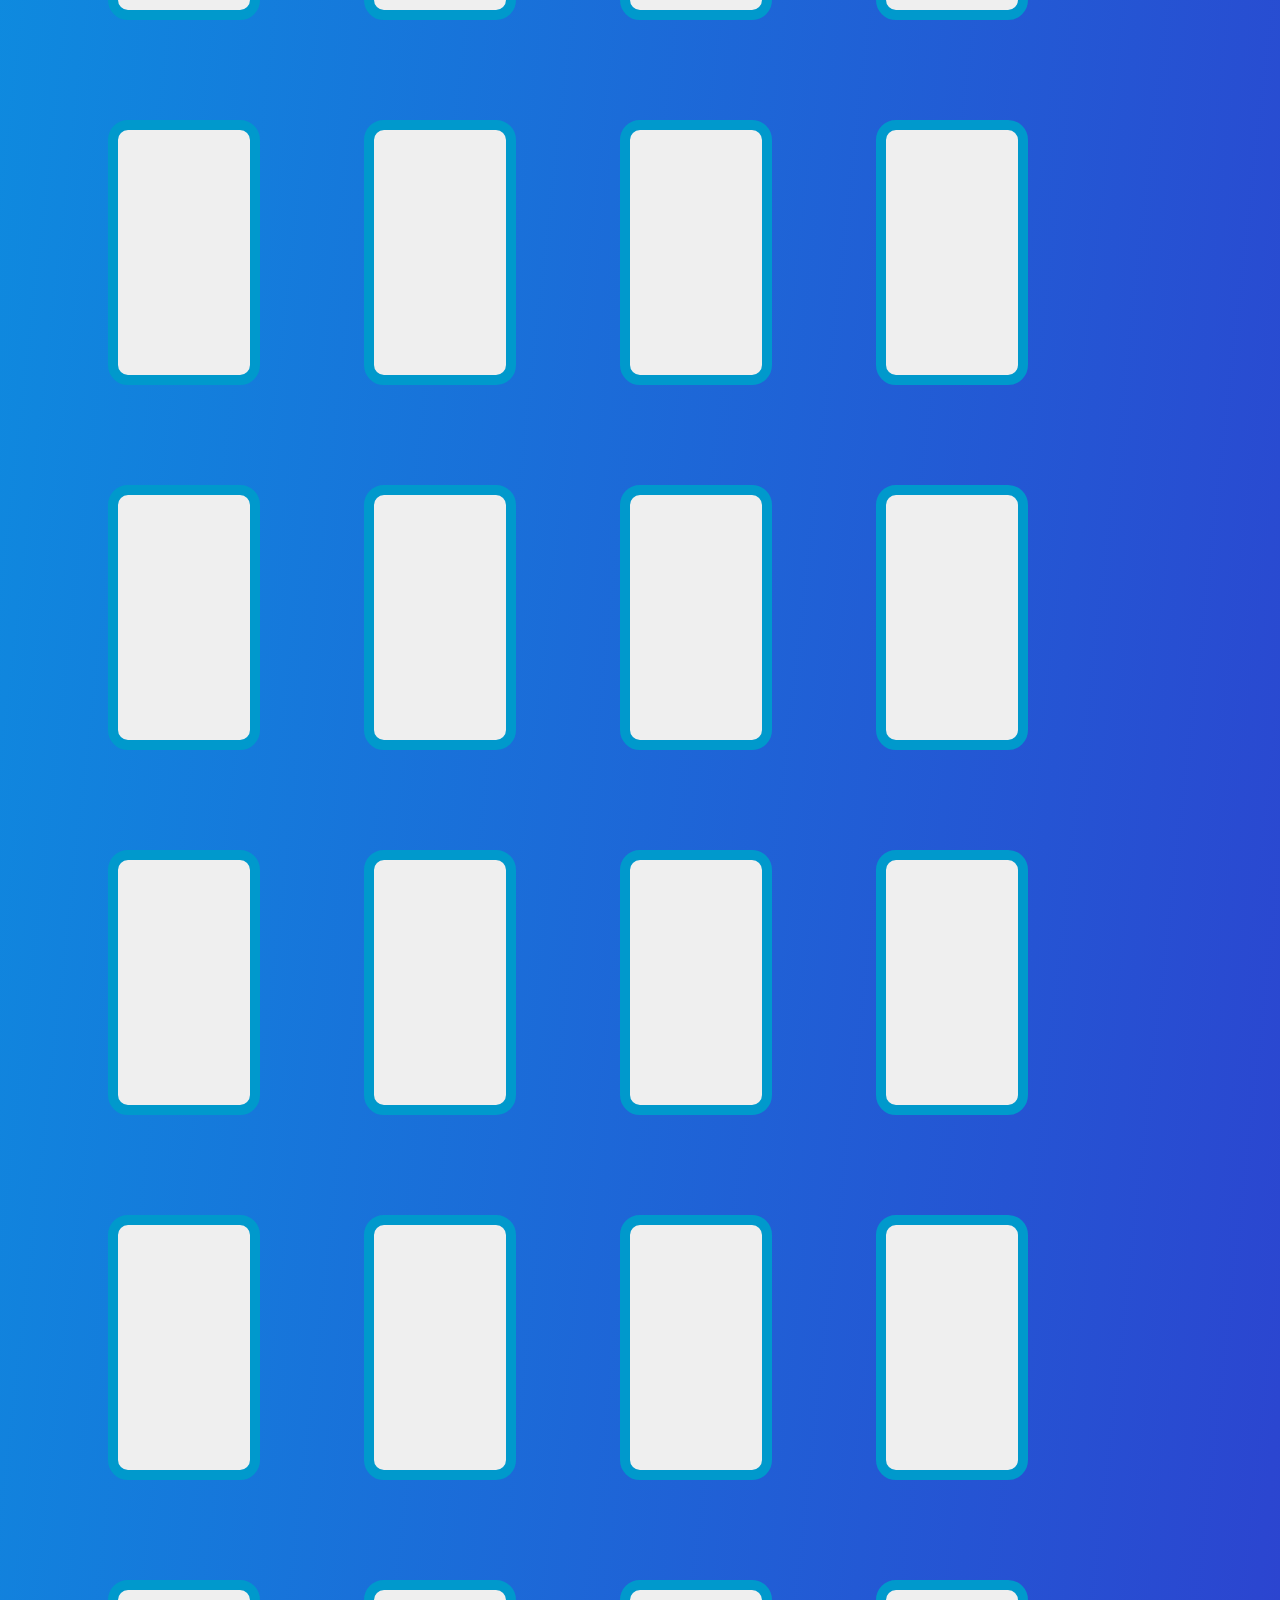
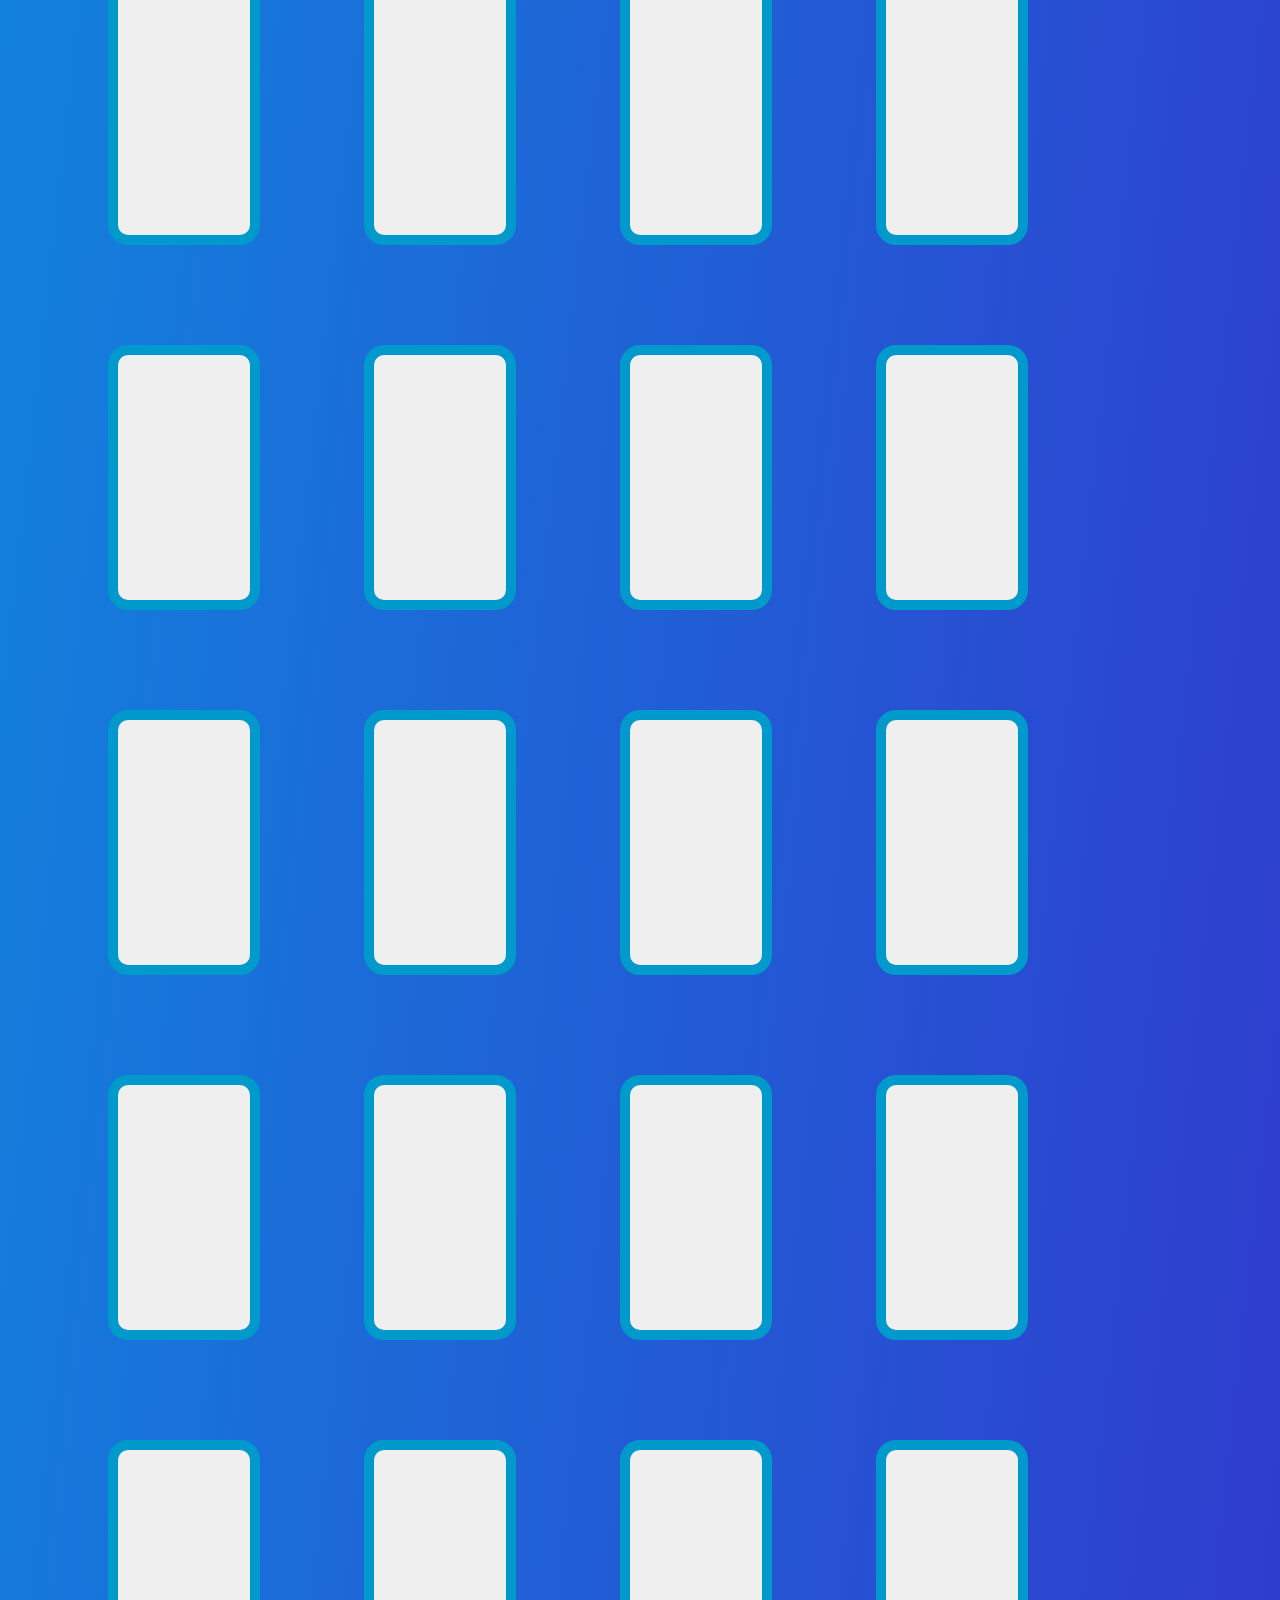
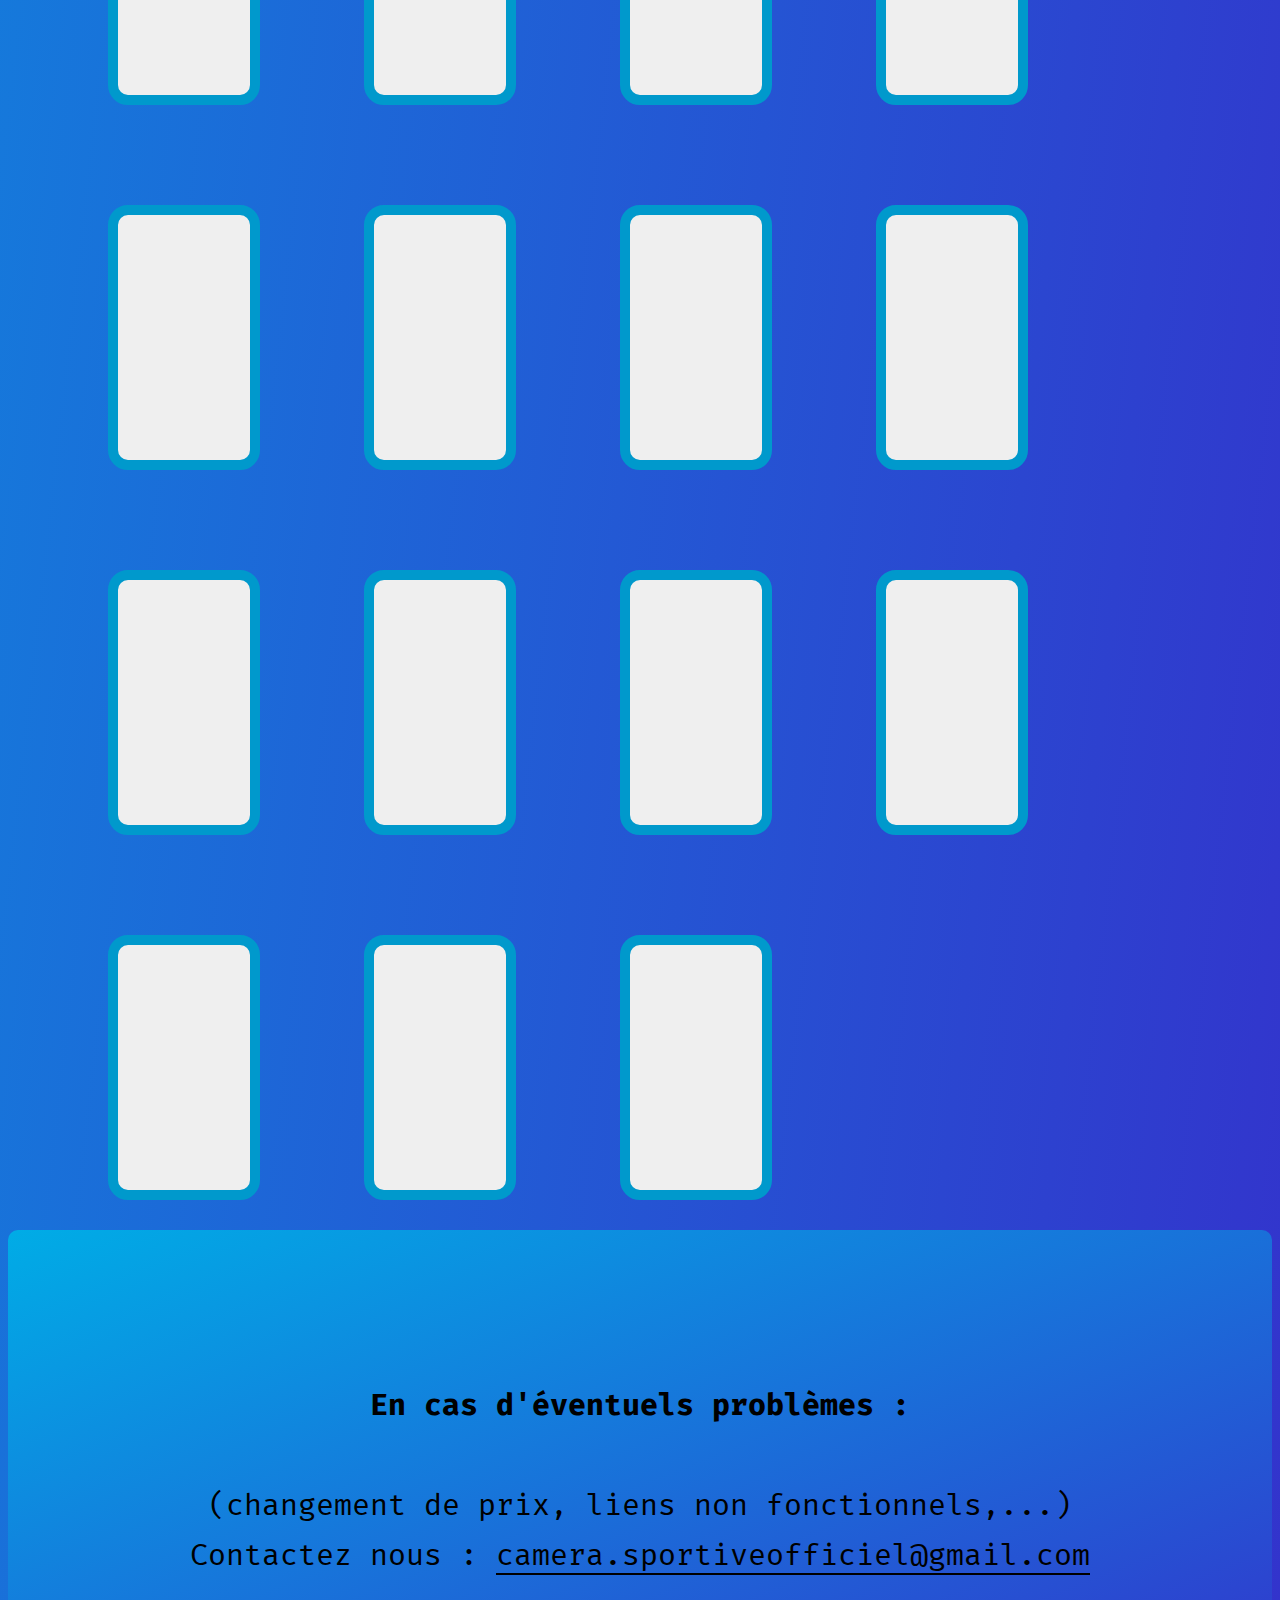
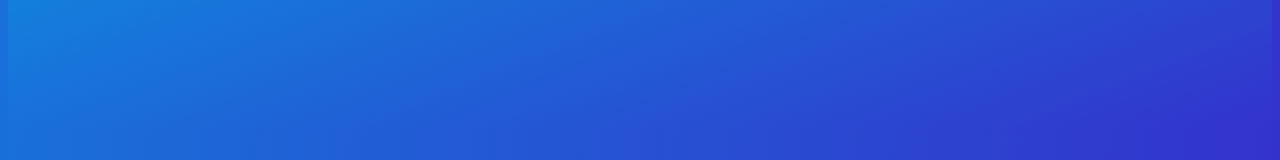
==== commit 299792d3: "65" ====
--- a/index.html
+++ b/index.html
@@ -1,12 +1,12 @@
 <!DOCTYPE html>
 <html>
 	<head>
-		<link href="https://fonts.googleapis.com/css?family=Luckiest+Guy" rel="stylesheet">
+                <link rel="stylesheet" type="text/css" href="amazon.css">
+                <title>ActionCam (home)</title>                
+                <meta charset="utf-8">
+                <meta name="viewport" content="width=device-width, initial-scale=1.0">
+                <link href="https://fonts.googleapis.com/css?family=Luckiest+Guy" rel="stylesheet">
                 <link href="https://fonts.googleapis.com/css?family=Fira+Mono" rel="stylesheet">
-		<meta name="viewport" content="width=device-width, initial-scale=1.0">
-		<meta charset="utf-8">
-		<title>ActionCam (home)</title>
-		<link rel="stylesheet" type="text/css" href="amazon.css">
 	</head>
 	<body>
                 <div id="content">
--- a/amazon.css
+++ b/amazon.css
@@ -1,3 +1,23 @@
+/*scrollbar*//*scrollbar*//*scrollbar*//*scrollbar*//*scrollbar*//*scrollbar*/
+/*scrollbar*//*scrollbar*//*scrollbar*//*scrollbar*//*scrollbar*//*scrollbar*/
+/*scrollbar*//*scrollbar*//*scrollbar*//*scrollbar*//*scrollbar*//*scrollbar*/
+::-webkit-scrollbar {
+  width: 19px;
+}
+
+::-webkit-scrollbar-track {
+  background-color: #00ace6;
+}
+
+::-webkit-scrollbar-thumb {
+  background-image: linear-gradient(to bottom right, #3333cc, #00ace6);
+  border-radius: 6.5px;
+}
+
+
+/*Mise en page*//*Mise en page*//*Mise en page*//*Mise en page*//*Mise en page*/
+/*Mise en page*//*Mise en page*//*Mise en page*//*Mise en page*//*Mise en page*/
+/*Mise en page*//*Mise en page*//*Mise en page*//*Mise en page*//*Mise en page*/
 body {
   background-image: linear-gradient(to top left, #3333cc, #00ace6);
 }
@@ -61,12 +81,12 @@
   margin-top: 100px;
   margin-left: 100px;
   -webkit-transition: 0.3s;
-  background-color: white;
 }
 
 button:hover {
   border-radius: 12px;
-  border: 10px solid #33ccff; 
+  border: 10px solid #33ccff;
+  filter: blur(1px); 
 }
 
 
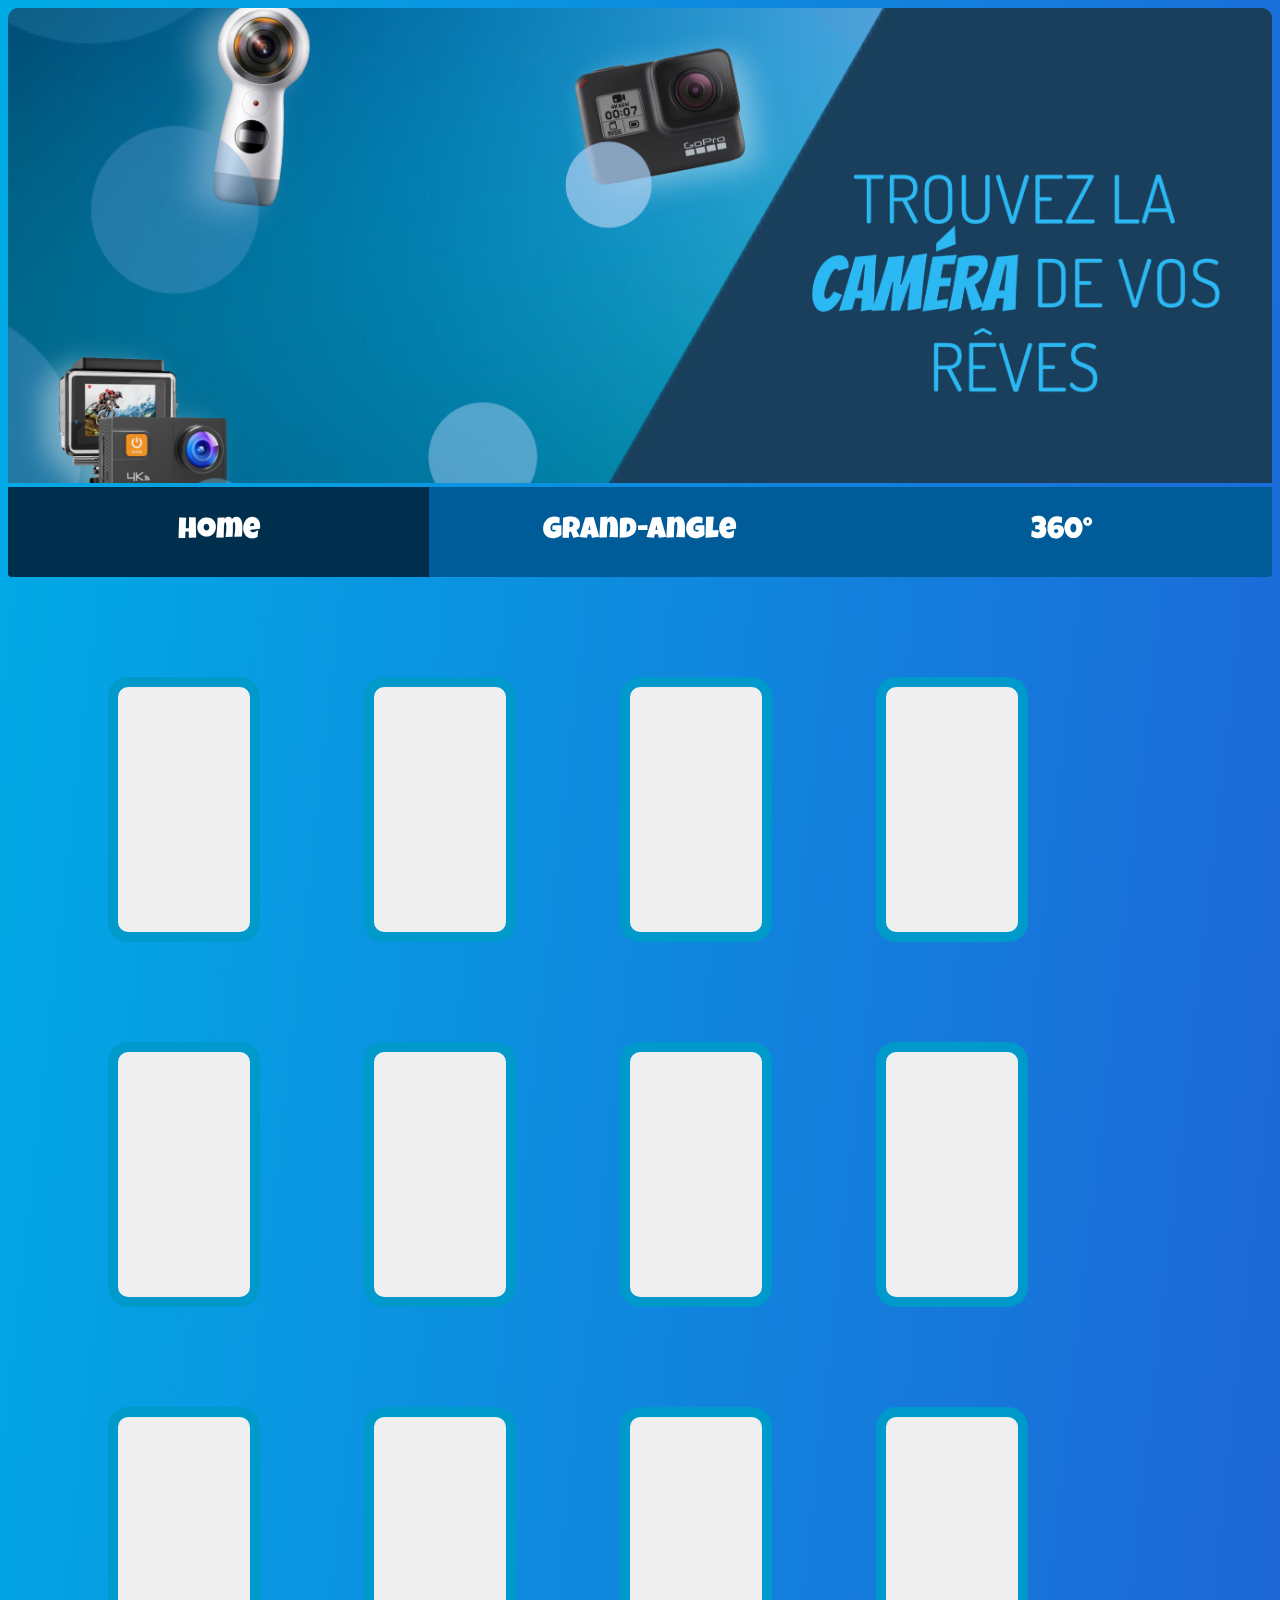
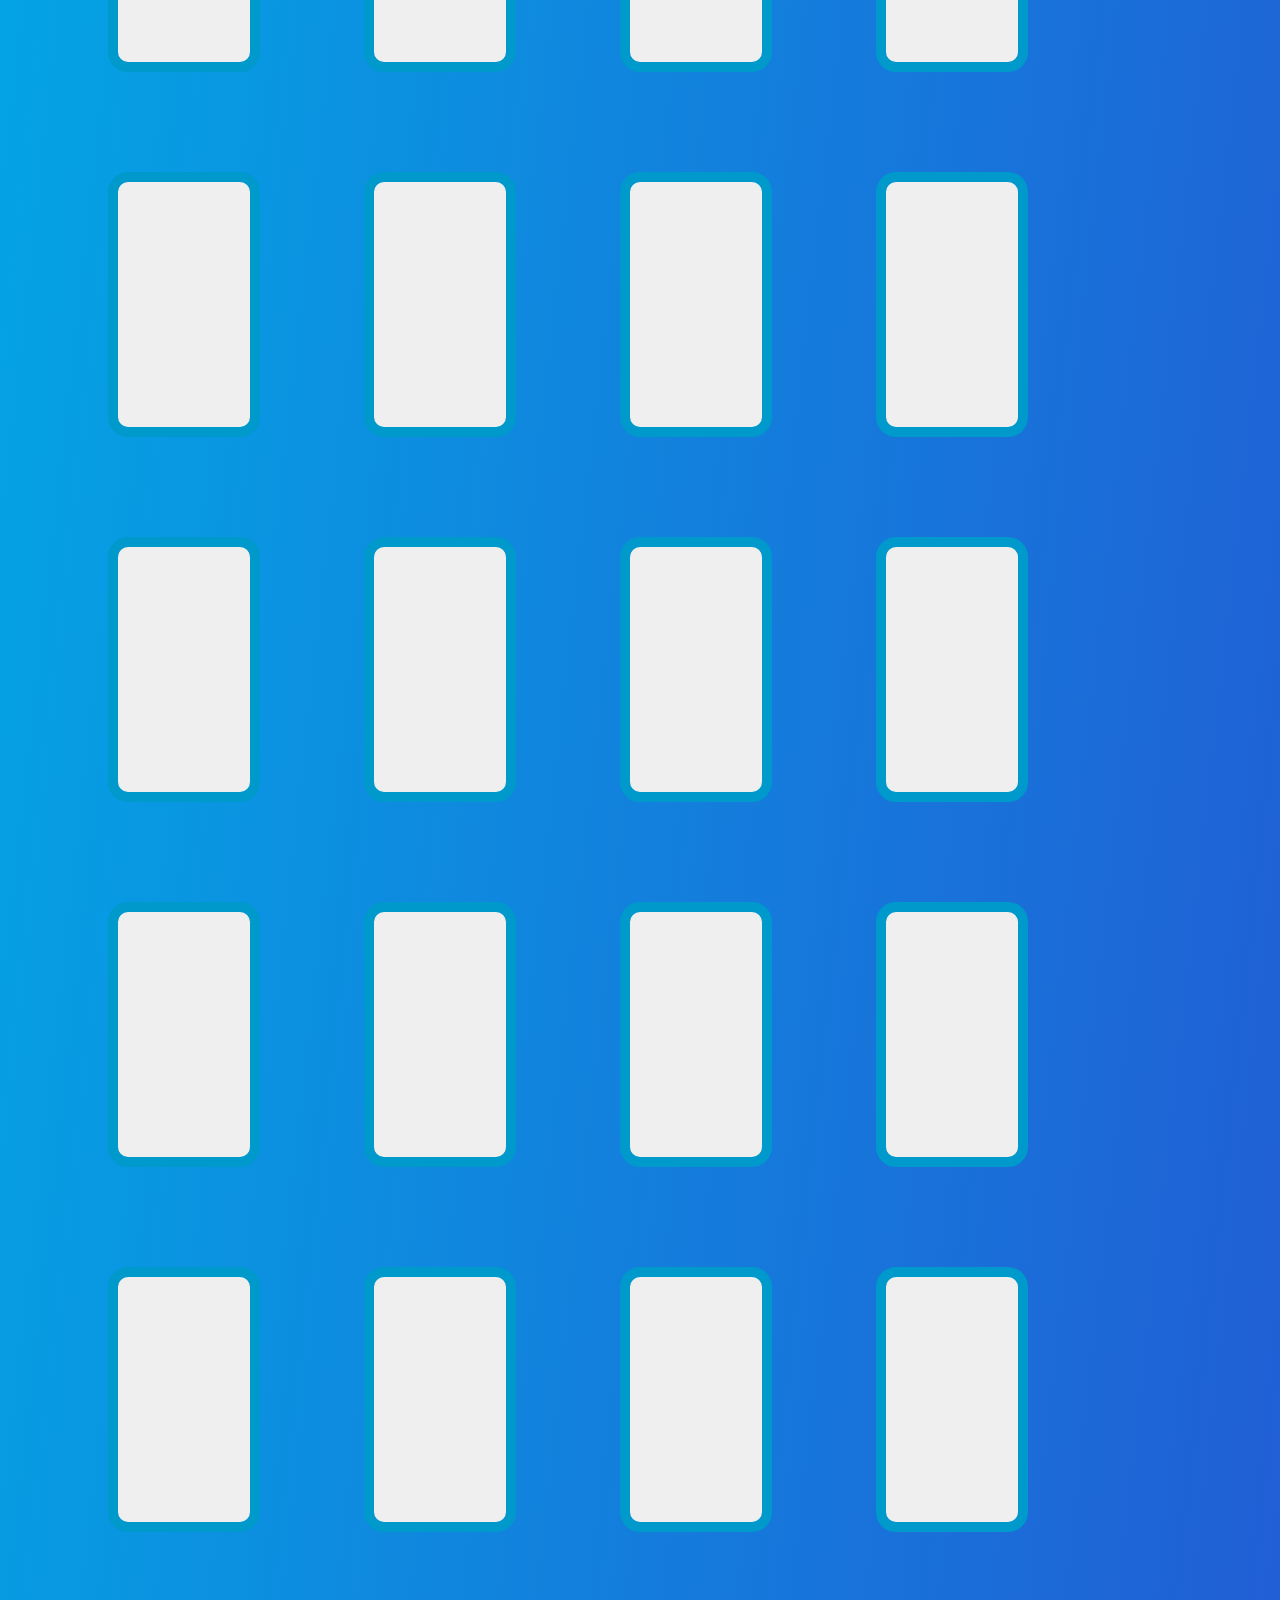
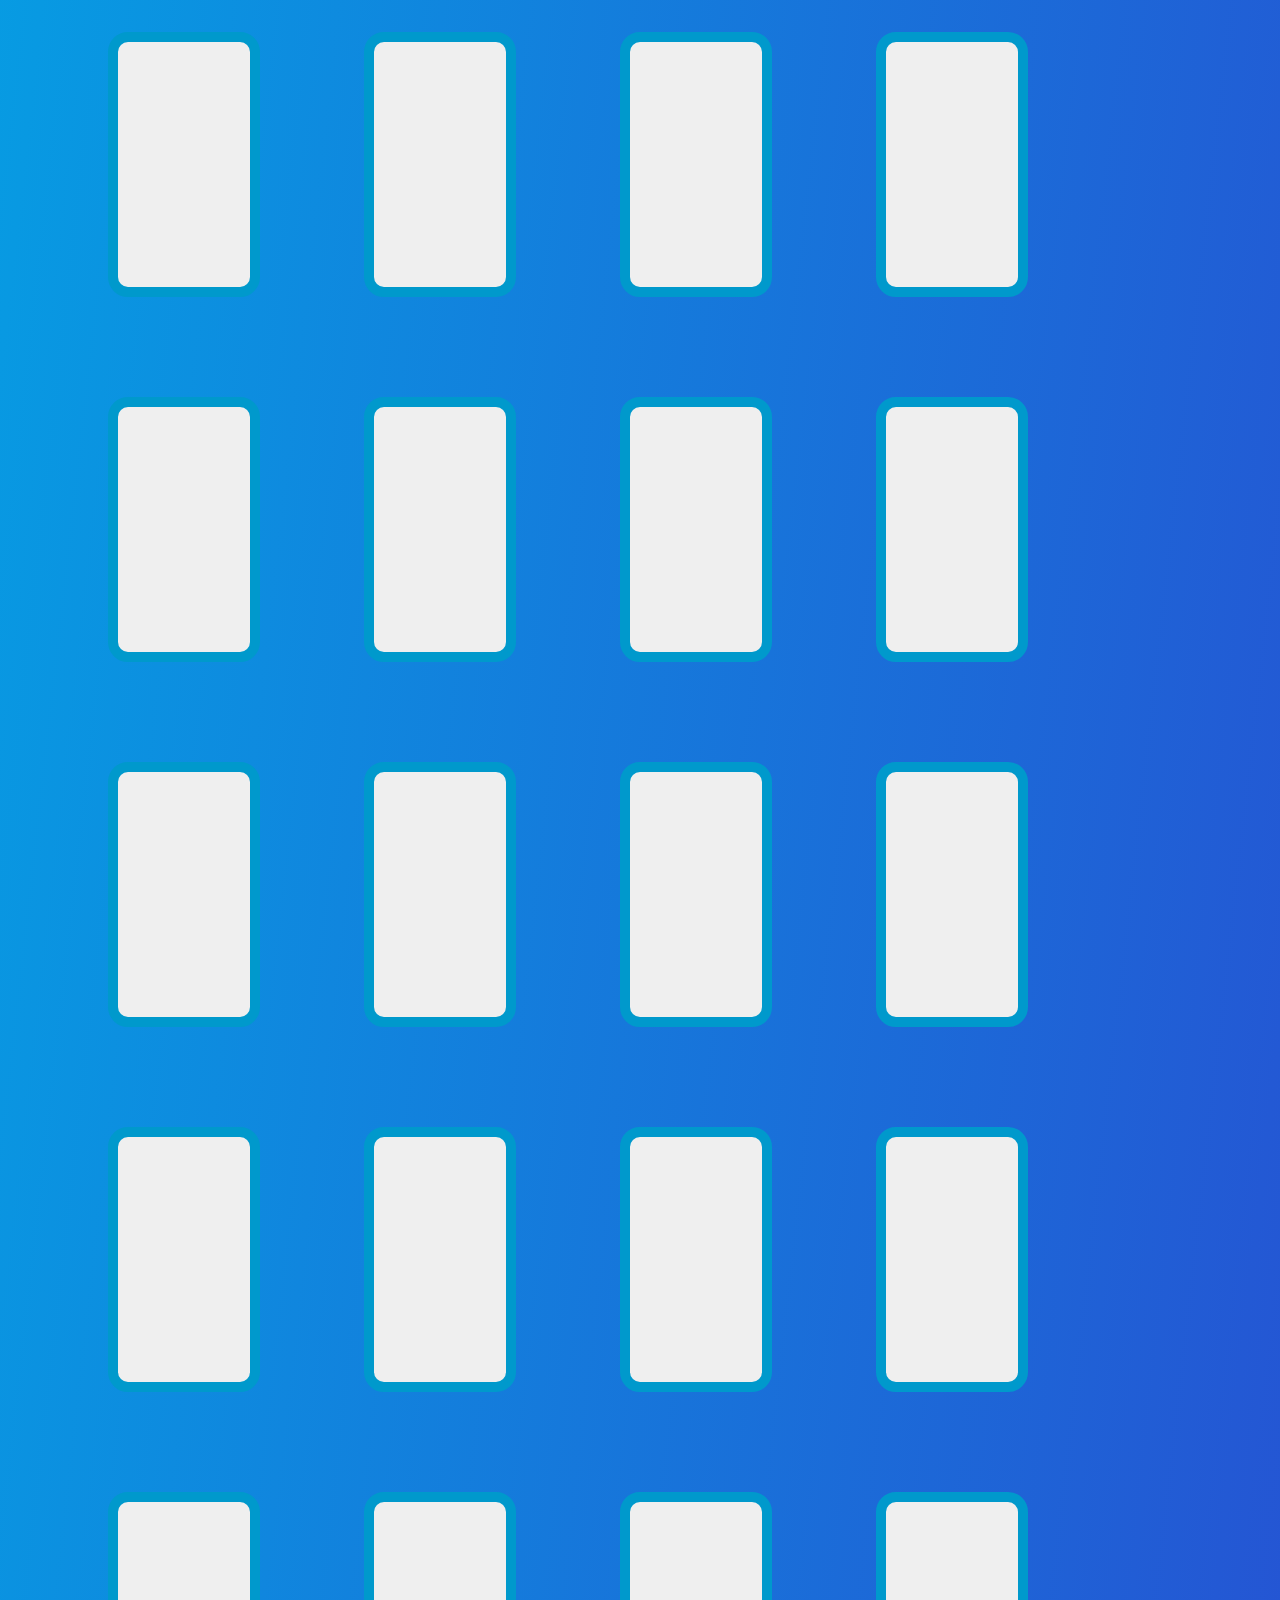
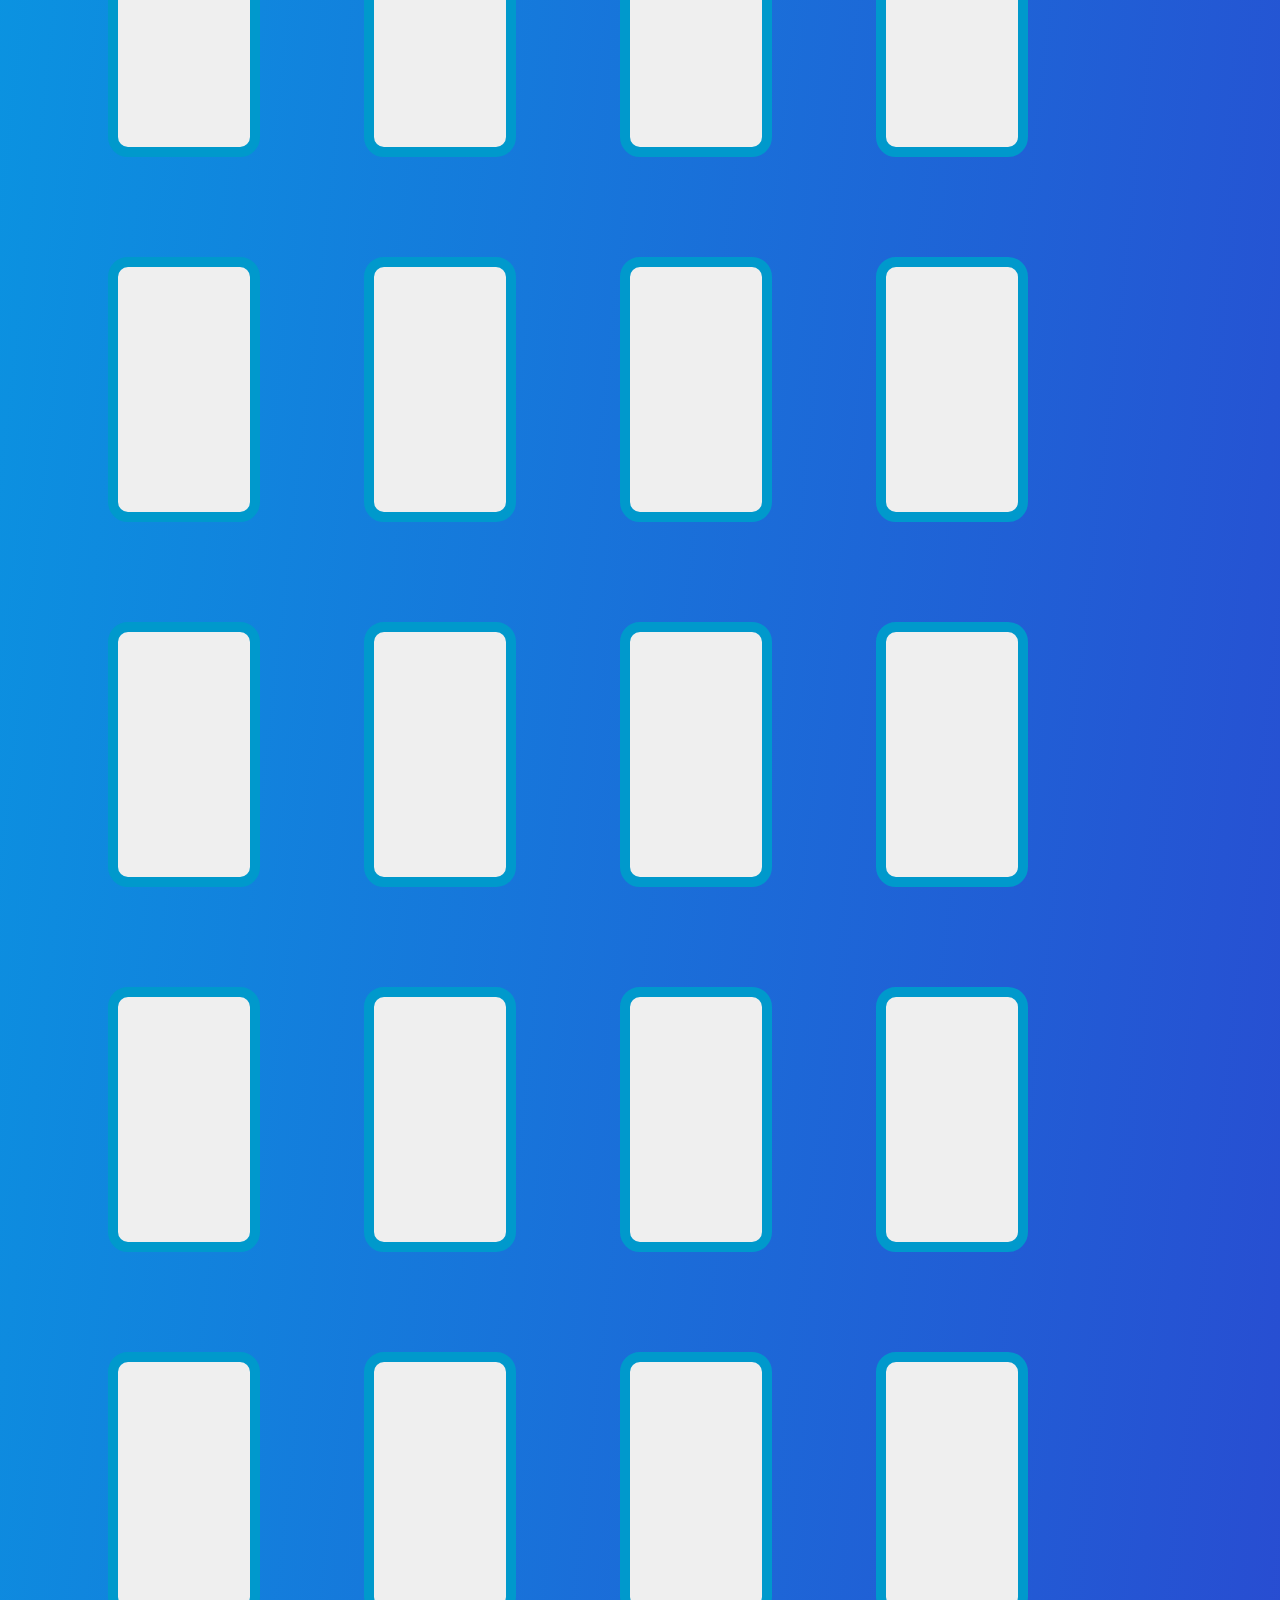
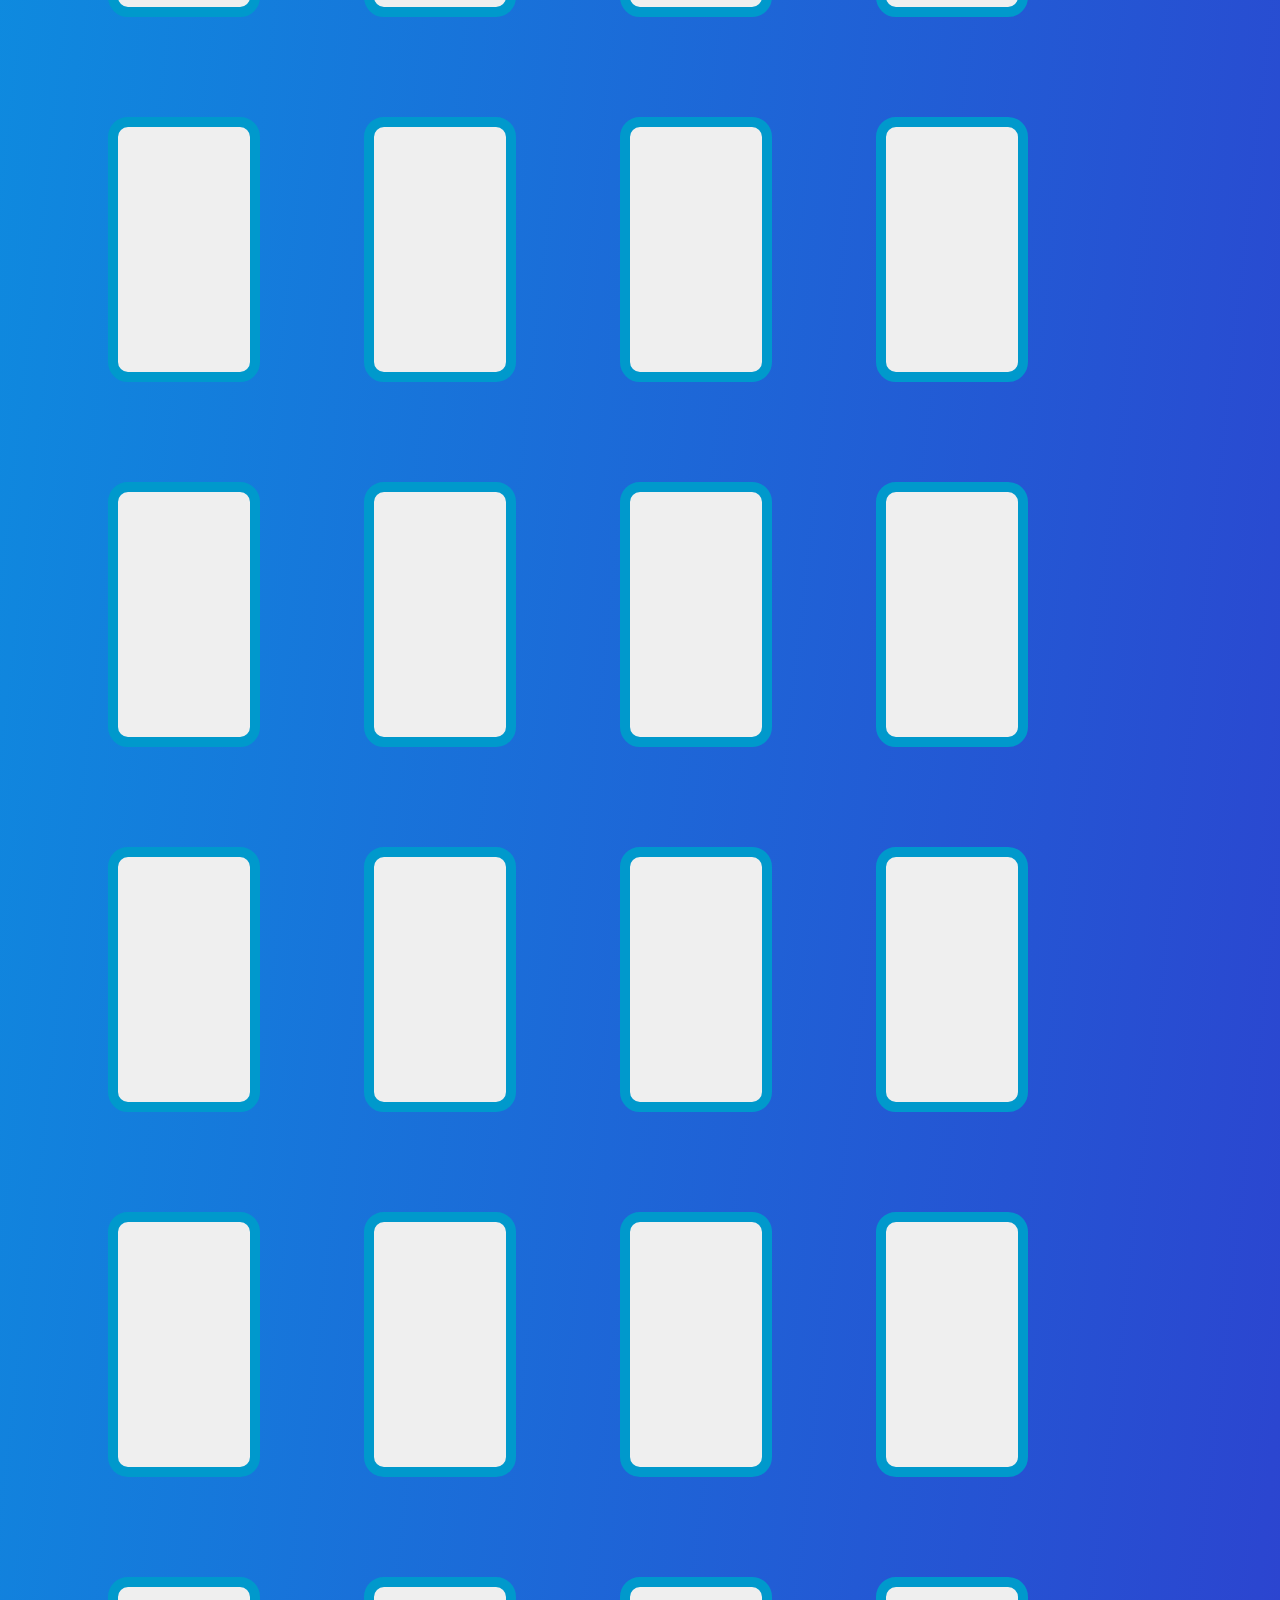
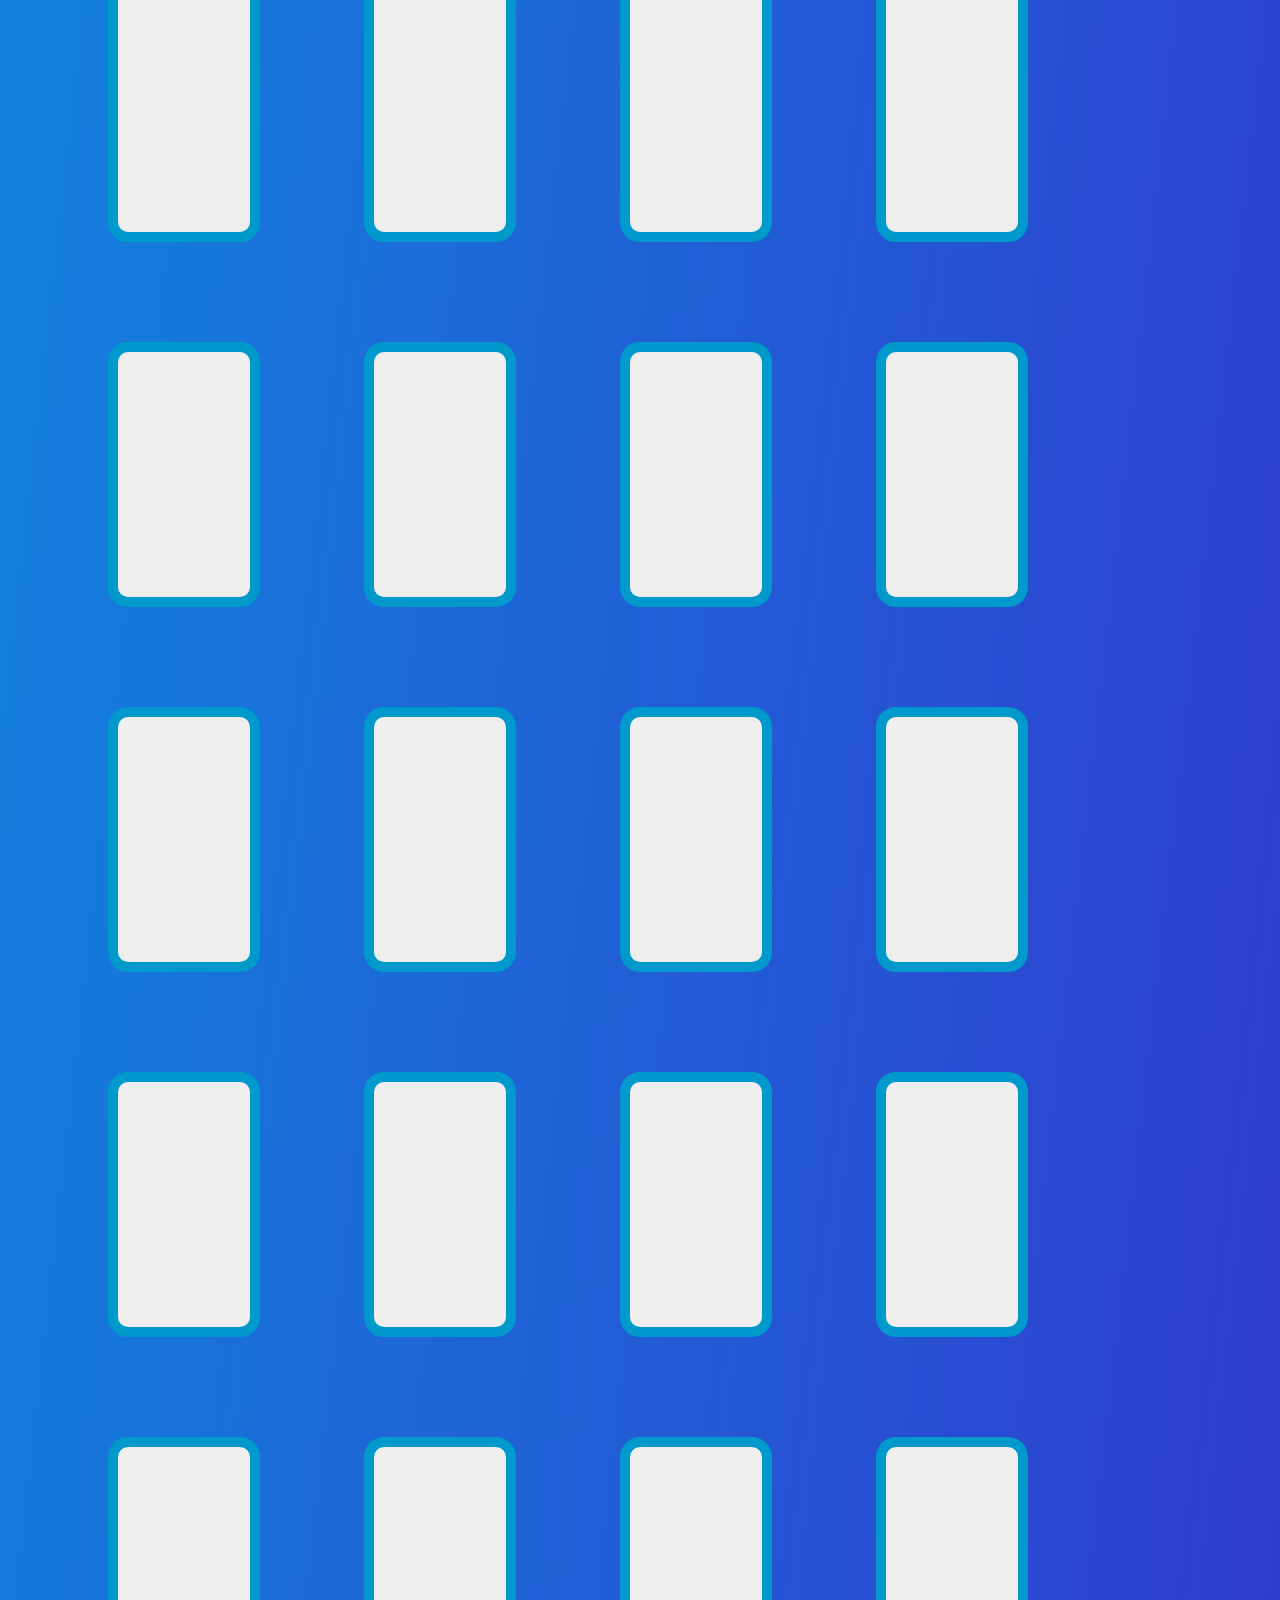
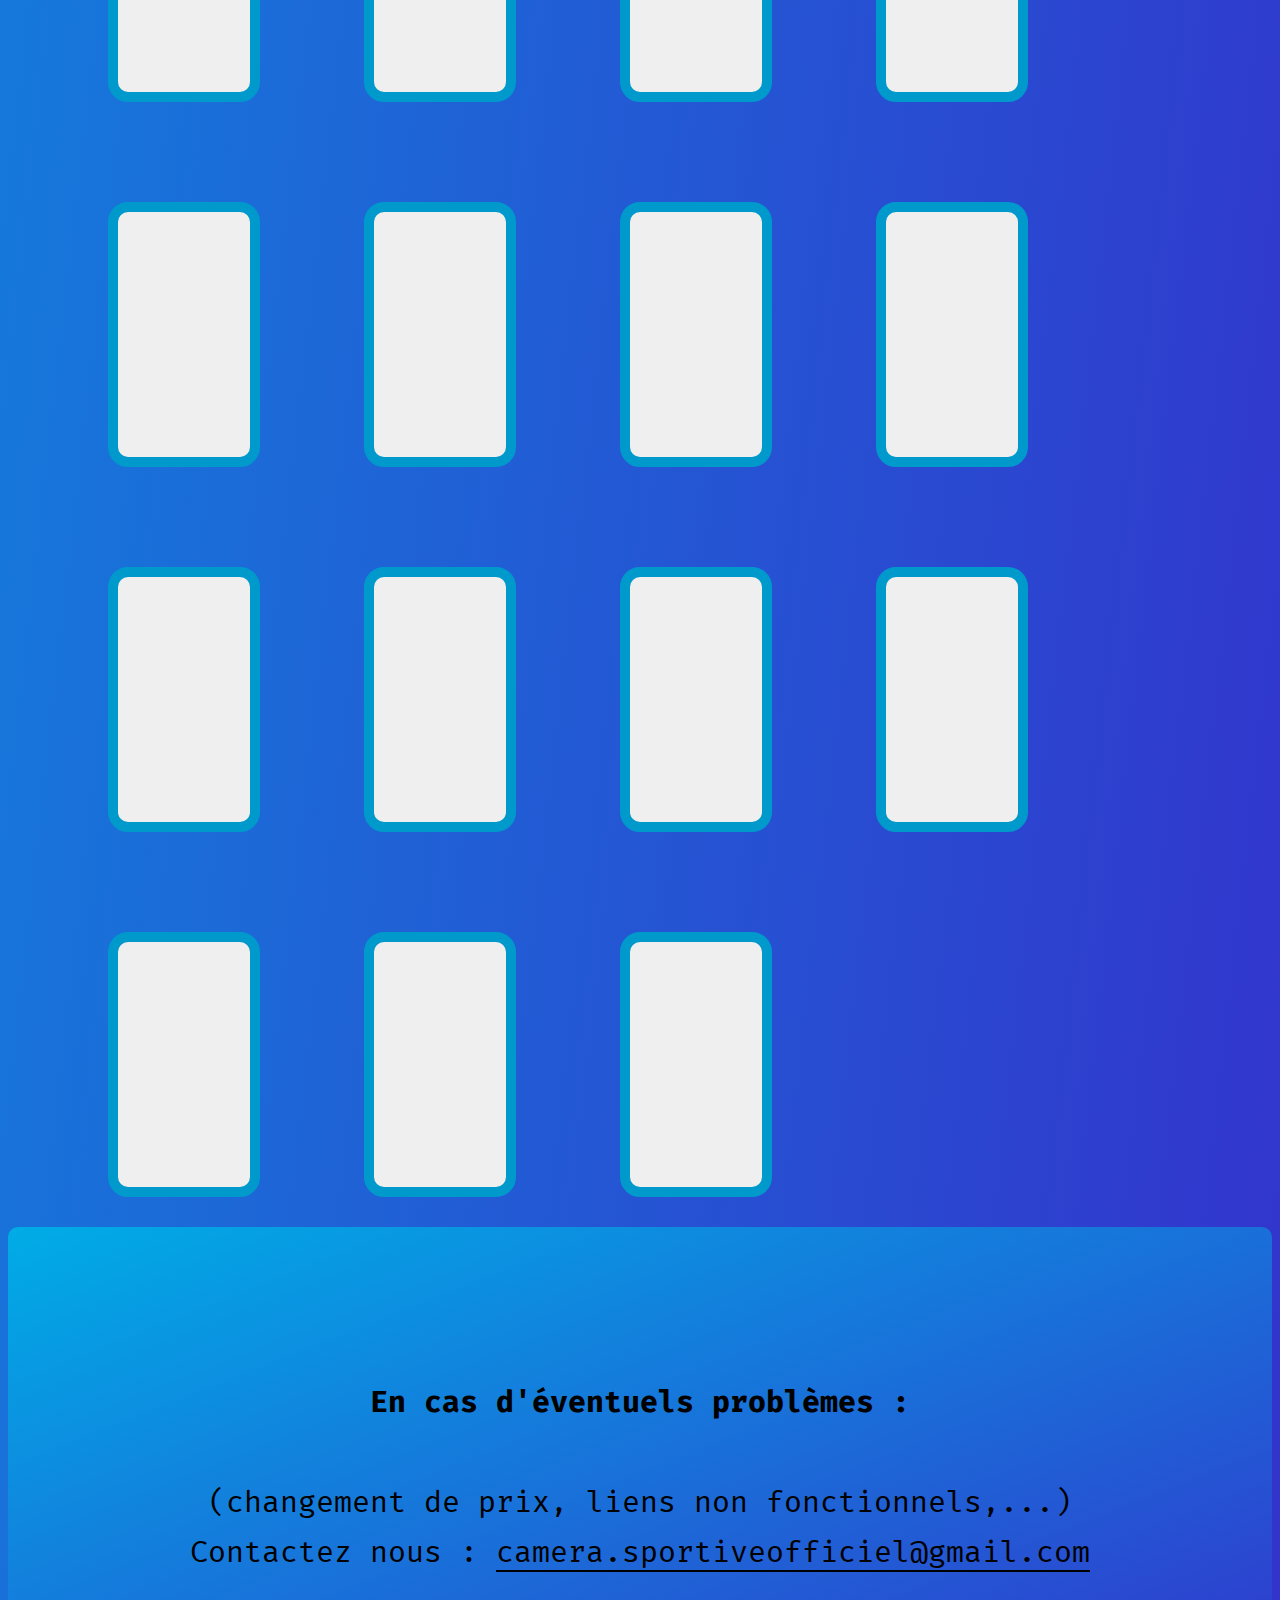
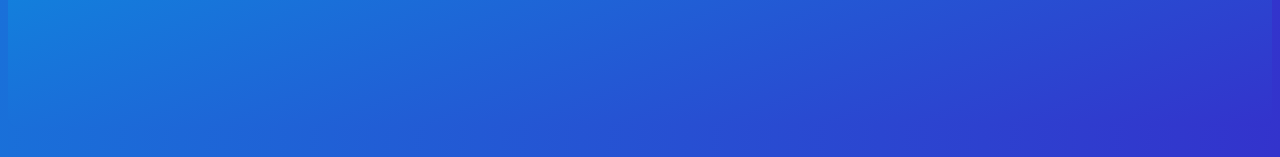
==== commit 7bbc8bbd: "68" ====
--- a/index.html
+++ b/index.html
@@ -1,16 +1,20 @@
 <!DOCTYPE html>
-<html>
+<html lang="fr">
 	<head>
+                <meta name="description" content="Trouvez la caméra faite pour vous! Grâce à ce site, vous allez trouver des caméras de sport mais aussi des caméras 360° et surtout pour tout les budjets!">
+                <h1>Caméras de sport</h1>
+                <h2>Trouvez la caméra de vos rêves!</h2>
                 <link rel="stylesheet" type="text/css" href="amazon.css">
                 <title>ActionCam (home)</title>                
                 <meta charset="utf-8">
+                <link rel="shortcut icon" type="image/x-icon" href="logo.jpg">
                 <meta name="viewport" content="width=device-width, initial-scale=1.0">
                 <link href="https://fonts.googleapis.com/css?family=Luckiest+Guy" rel="stylesheet">
                 <link href="https://fonts.googleapis.com/css?family=Fira+Mono" rel="stylesheet">
-	</head>
+        </head>
 	<body>
                 <div id="content">
-                        <img class="banniere" src="banniere.png">
+                        <img class="banniere" alt="banniere" src="banniere.jpg">
         		<ul>
         	  		<li><a class="home" href="index.html">home</a></li><li><a href="amazonGrand-Angle.html">grand-angle</a></li><li><a href="amazon360°.html">360°</a></li>
         	  	</ul>
--- a/amazon.css
+++ b/amazon.css
@@ -18,6 +18,10 @@
 /*Mise en page*//*Mise en page*//*Mise en page*//*Mise en page*//*Mise en page*/
 /*Mise en page*//*Mise en page*//*Mise en page*//*Mise en page*//*Mise en page*/
 /*Mise en page*//*Mise en page*//*Mise en page*//*Mise en page*//*Mise en page*/
+h1, h2 {
+  font-size: 0.001px;
+}
+
 body {
   background-image: linear-gradient(to top left, #3333cc, #00ace6);
 }
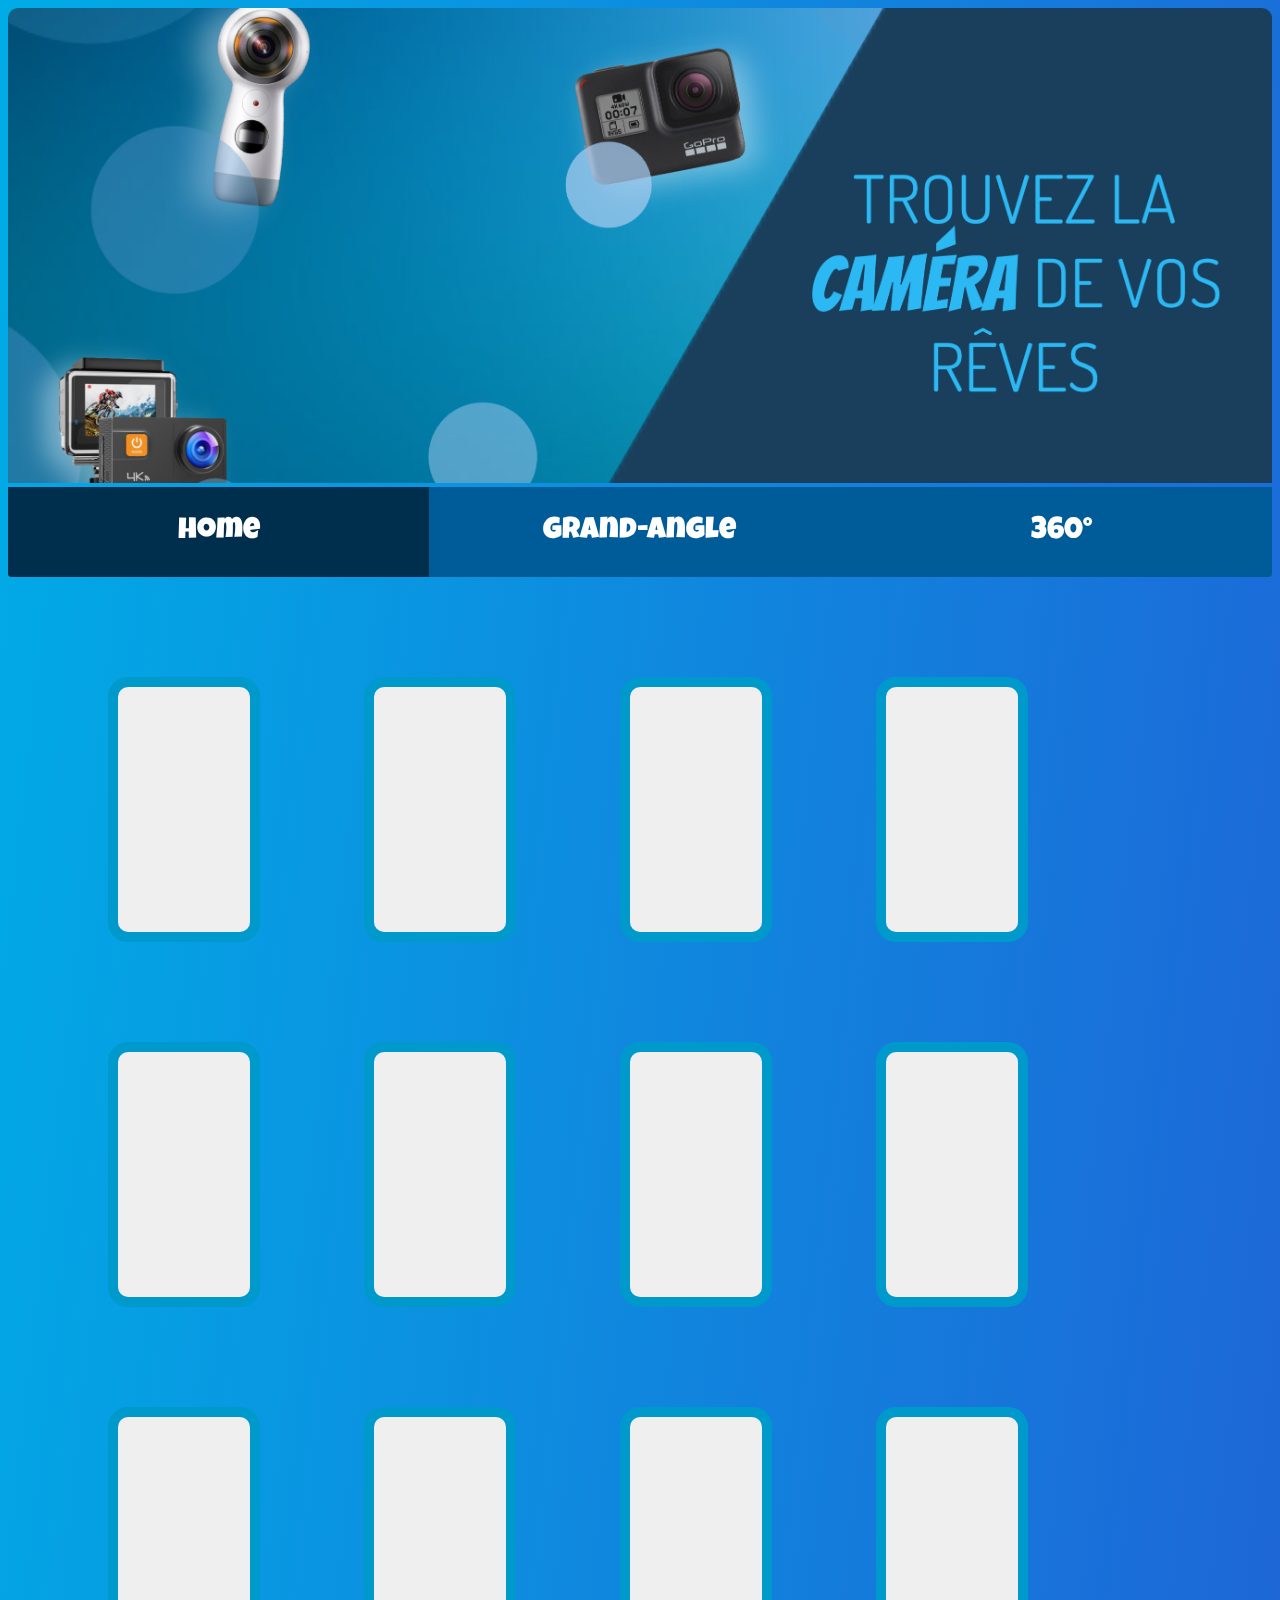
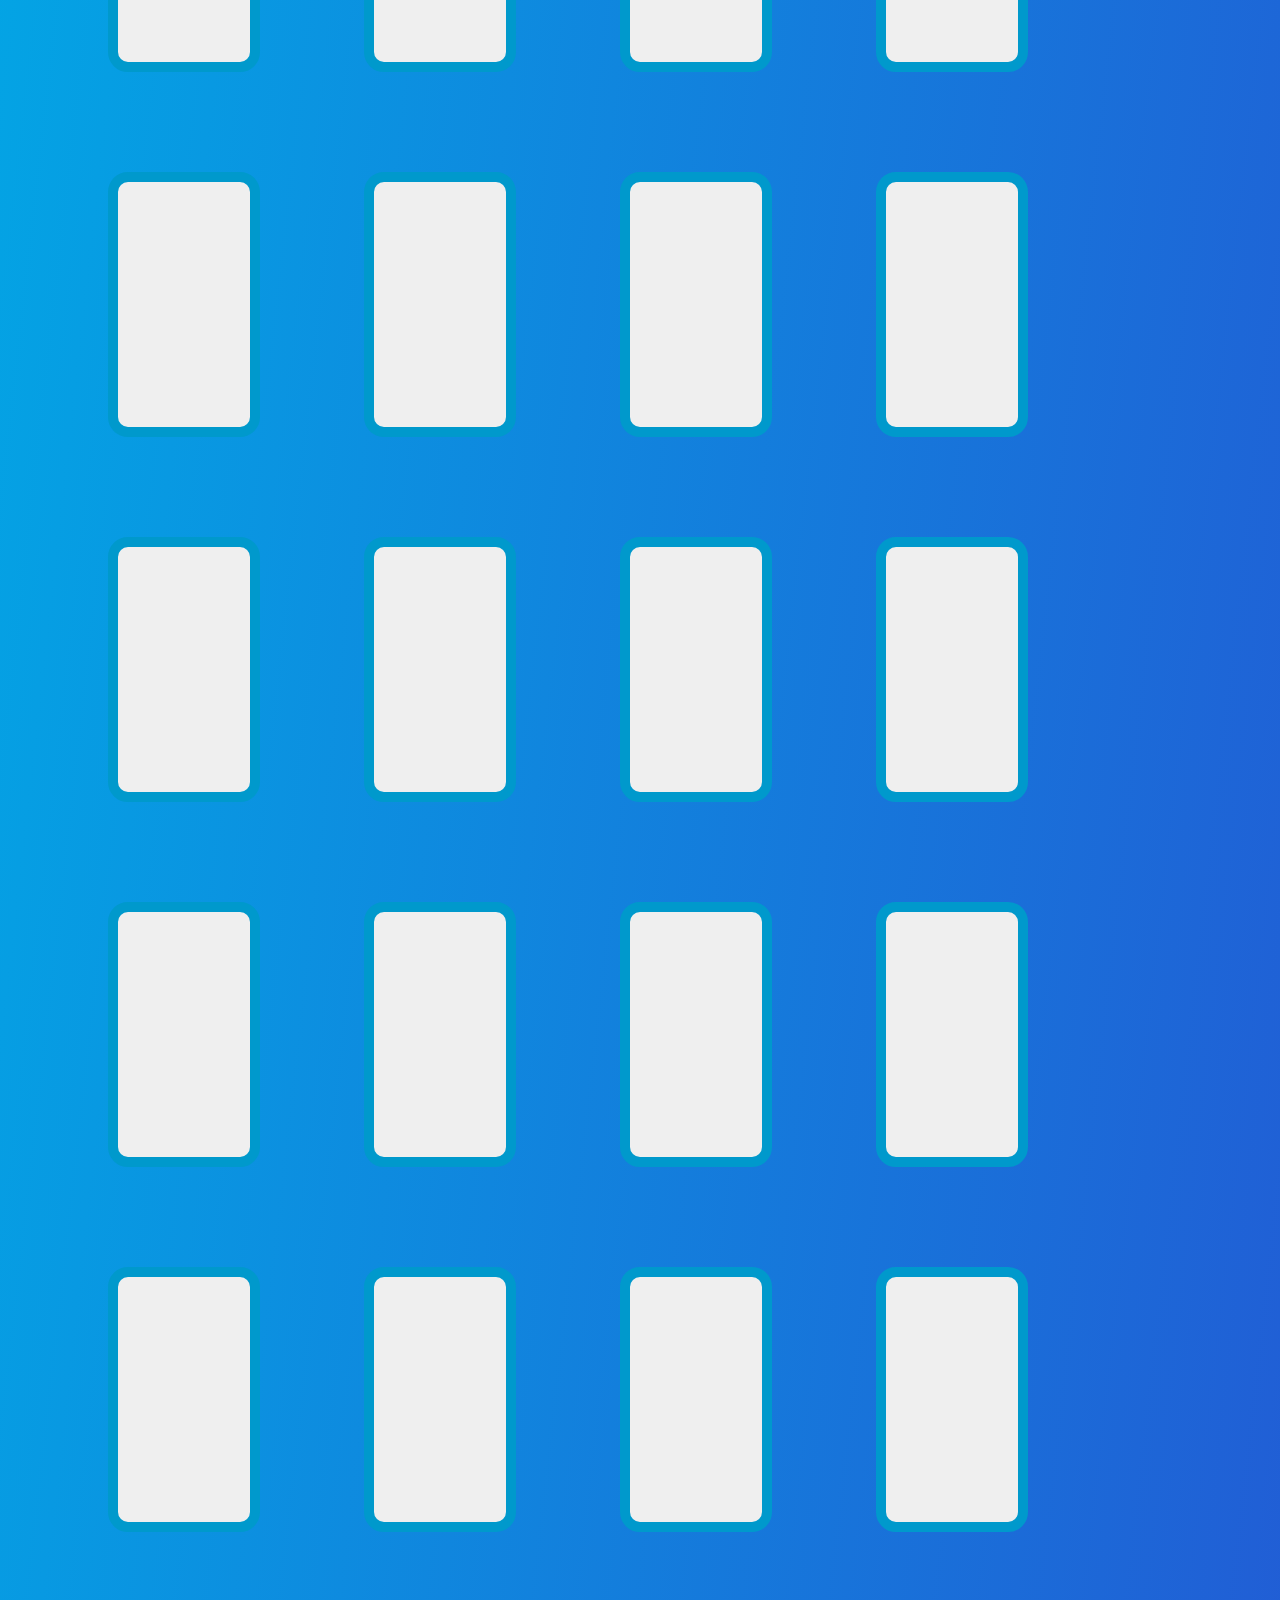
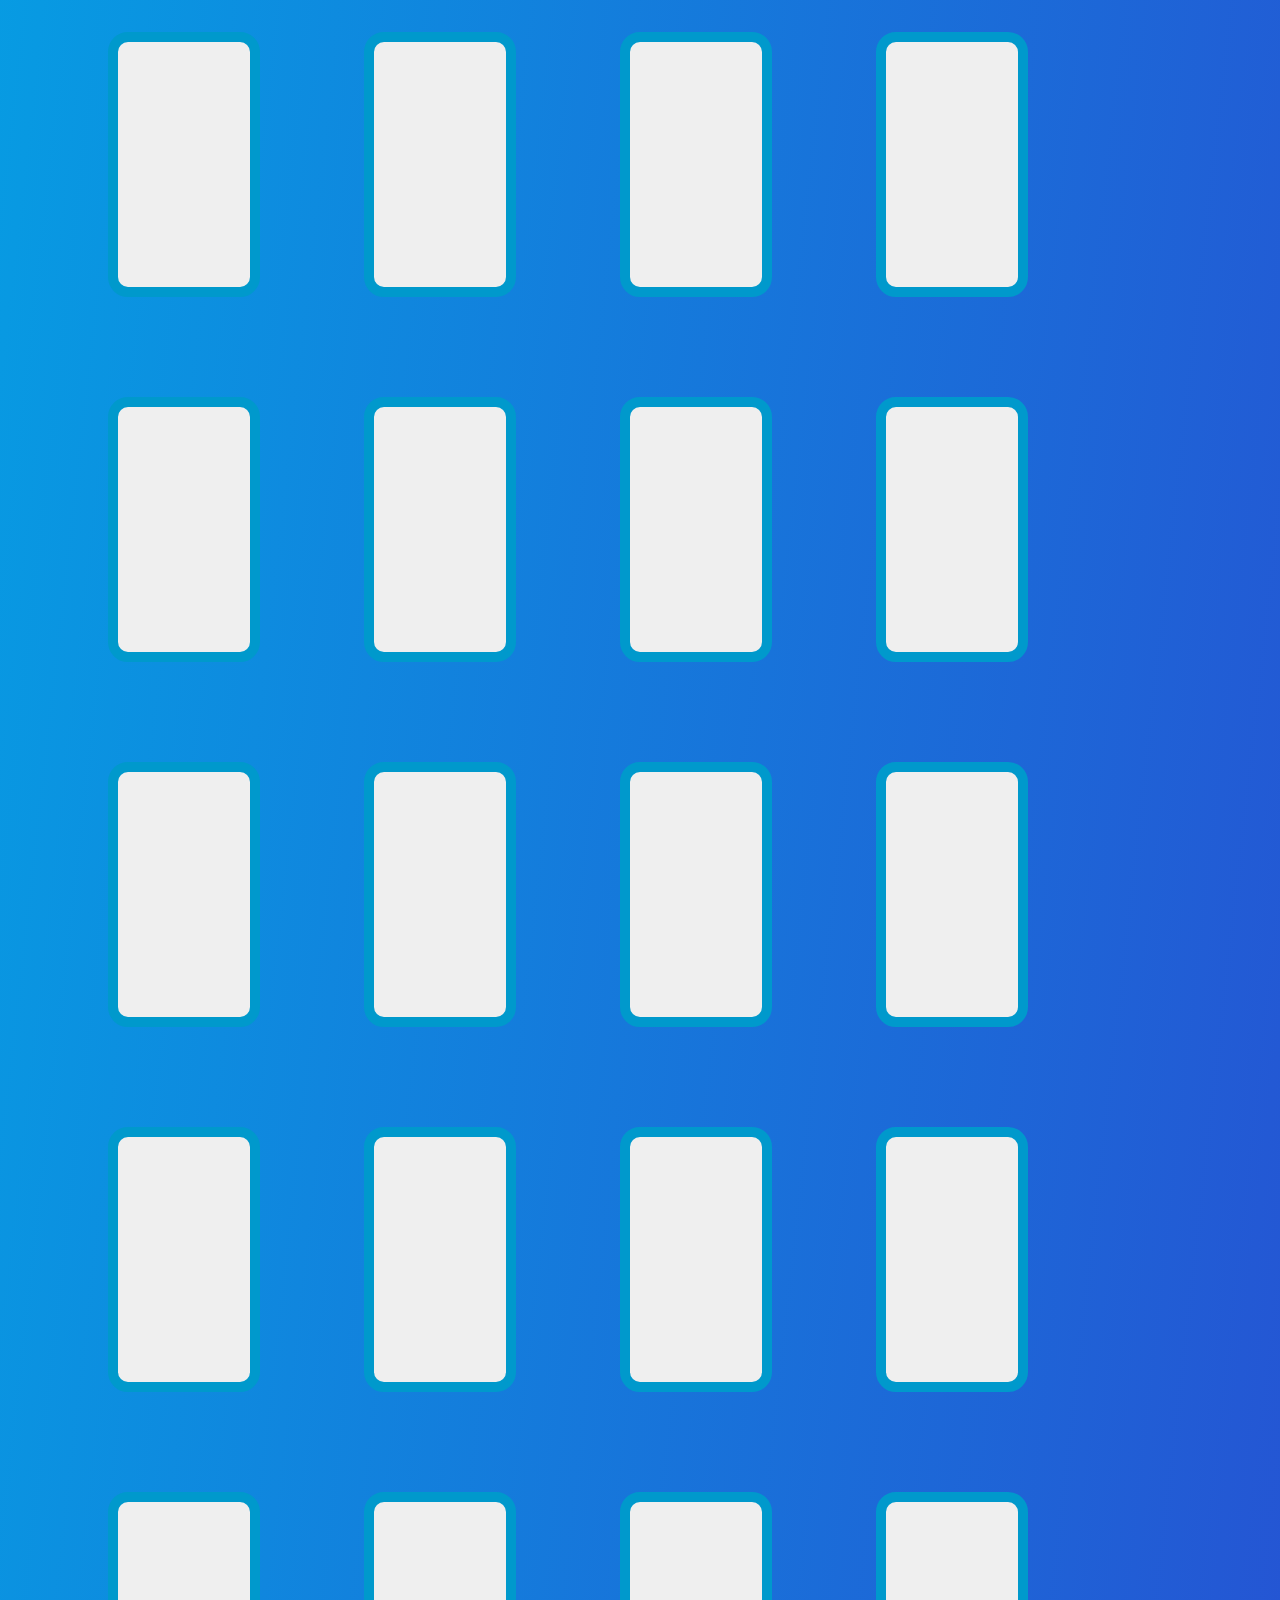
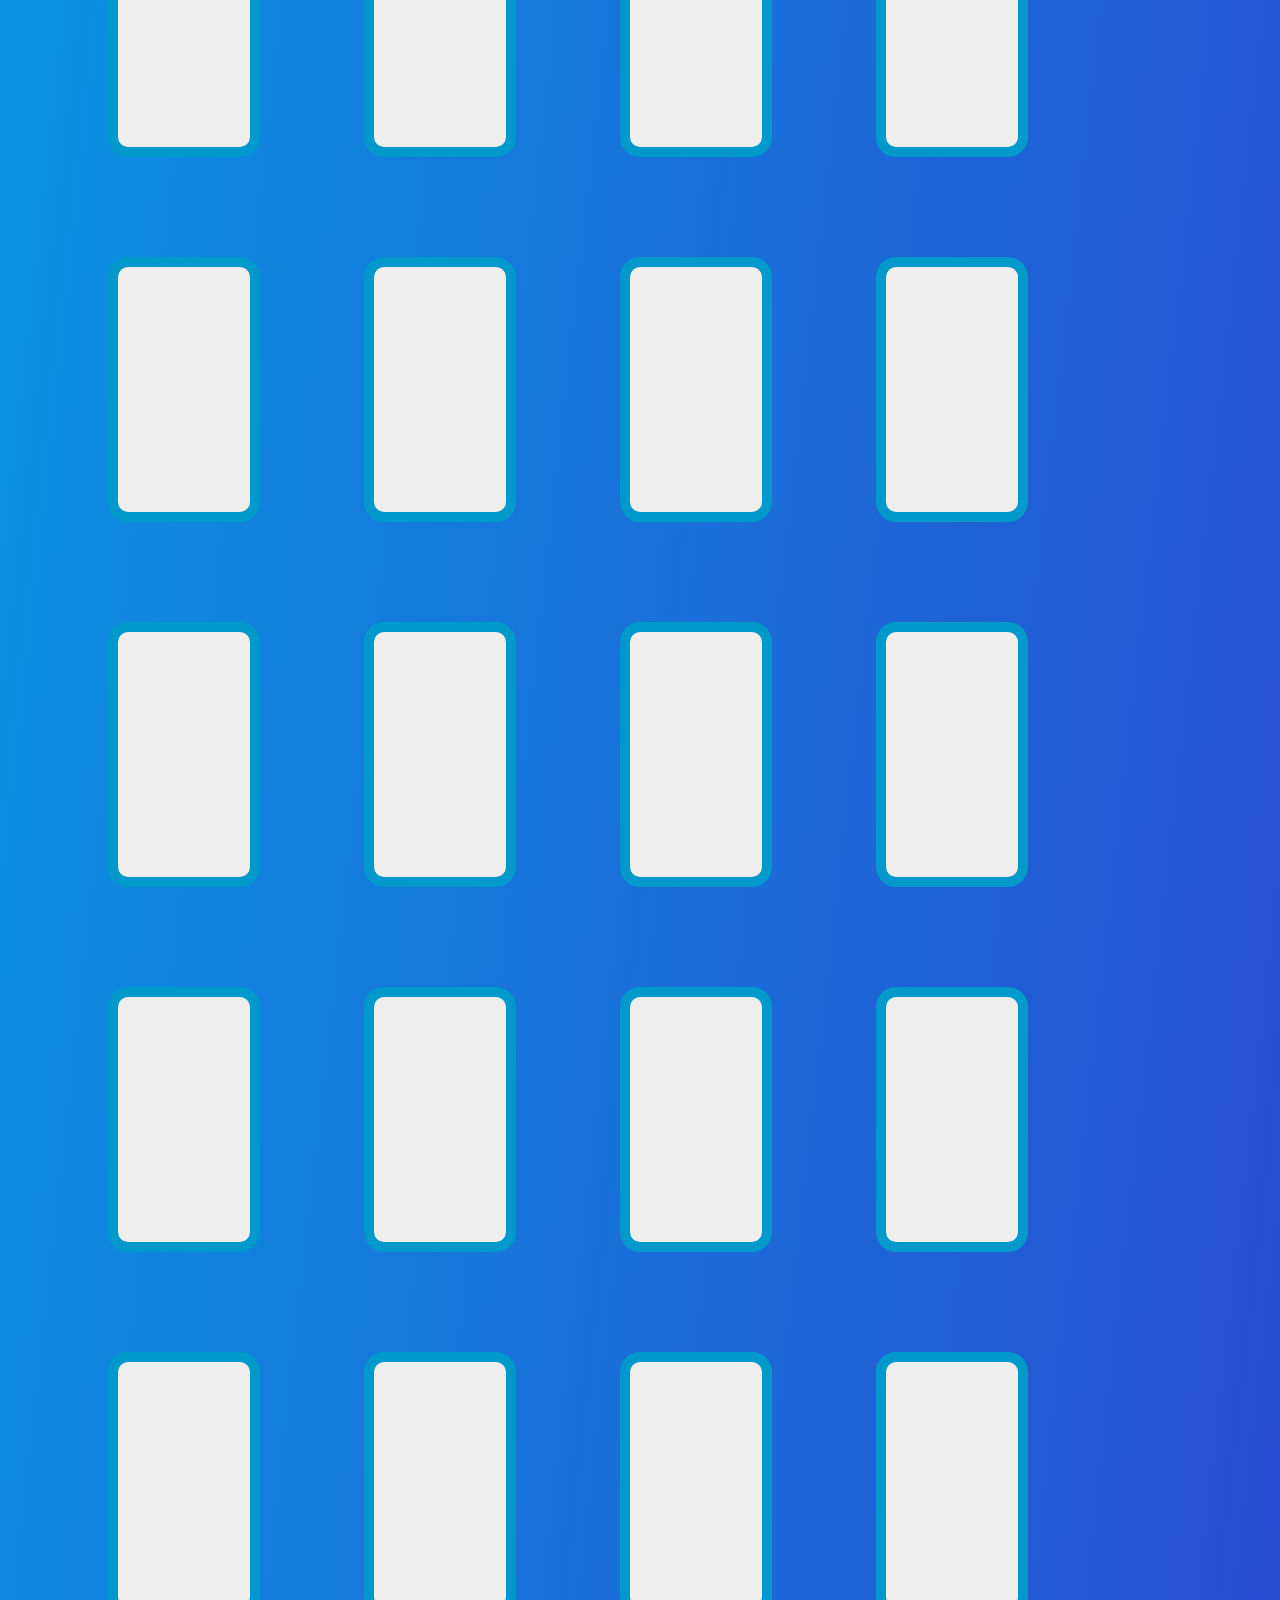
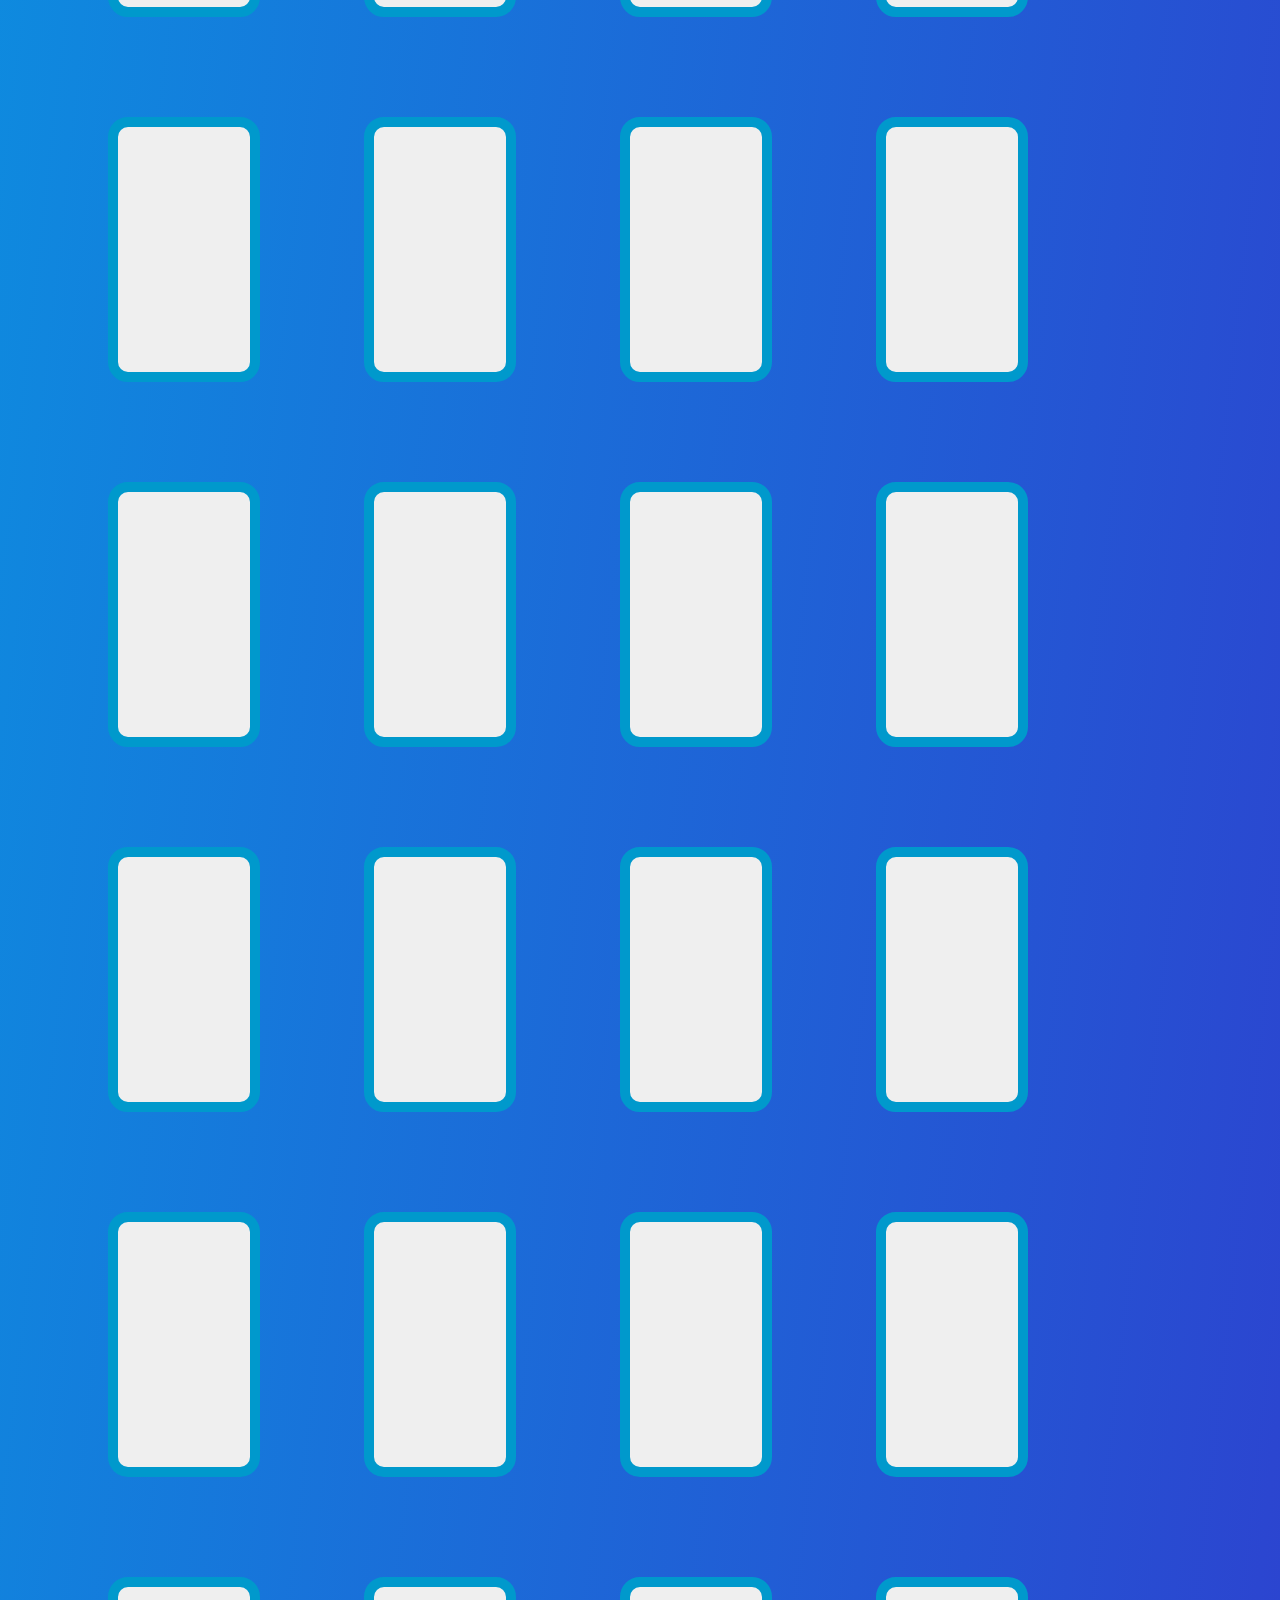
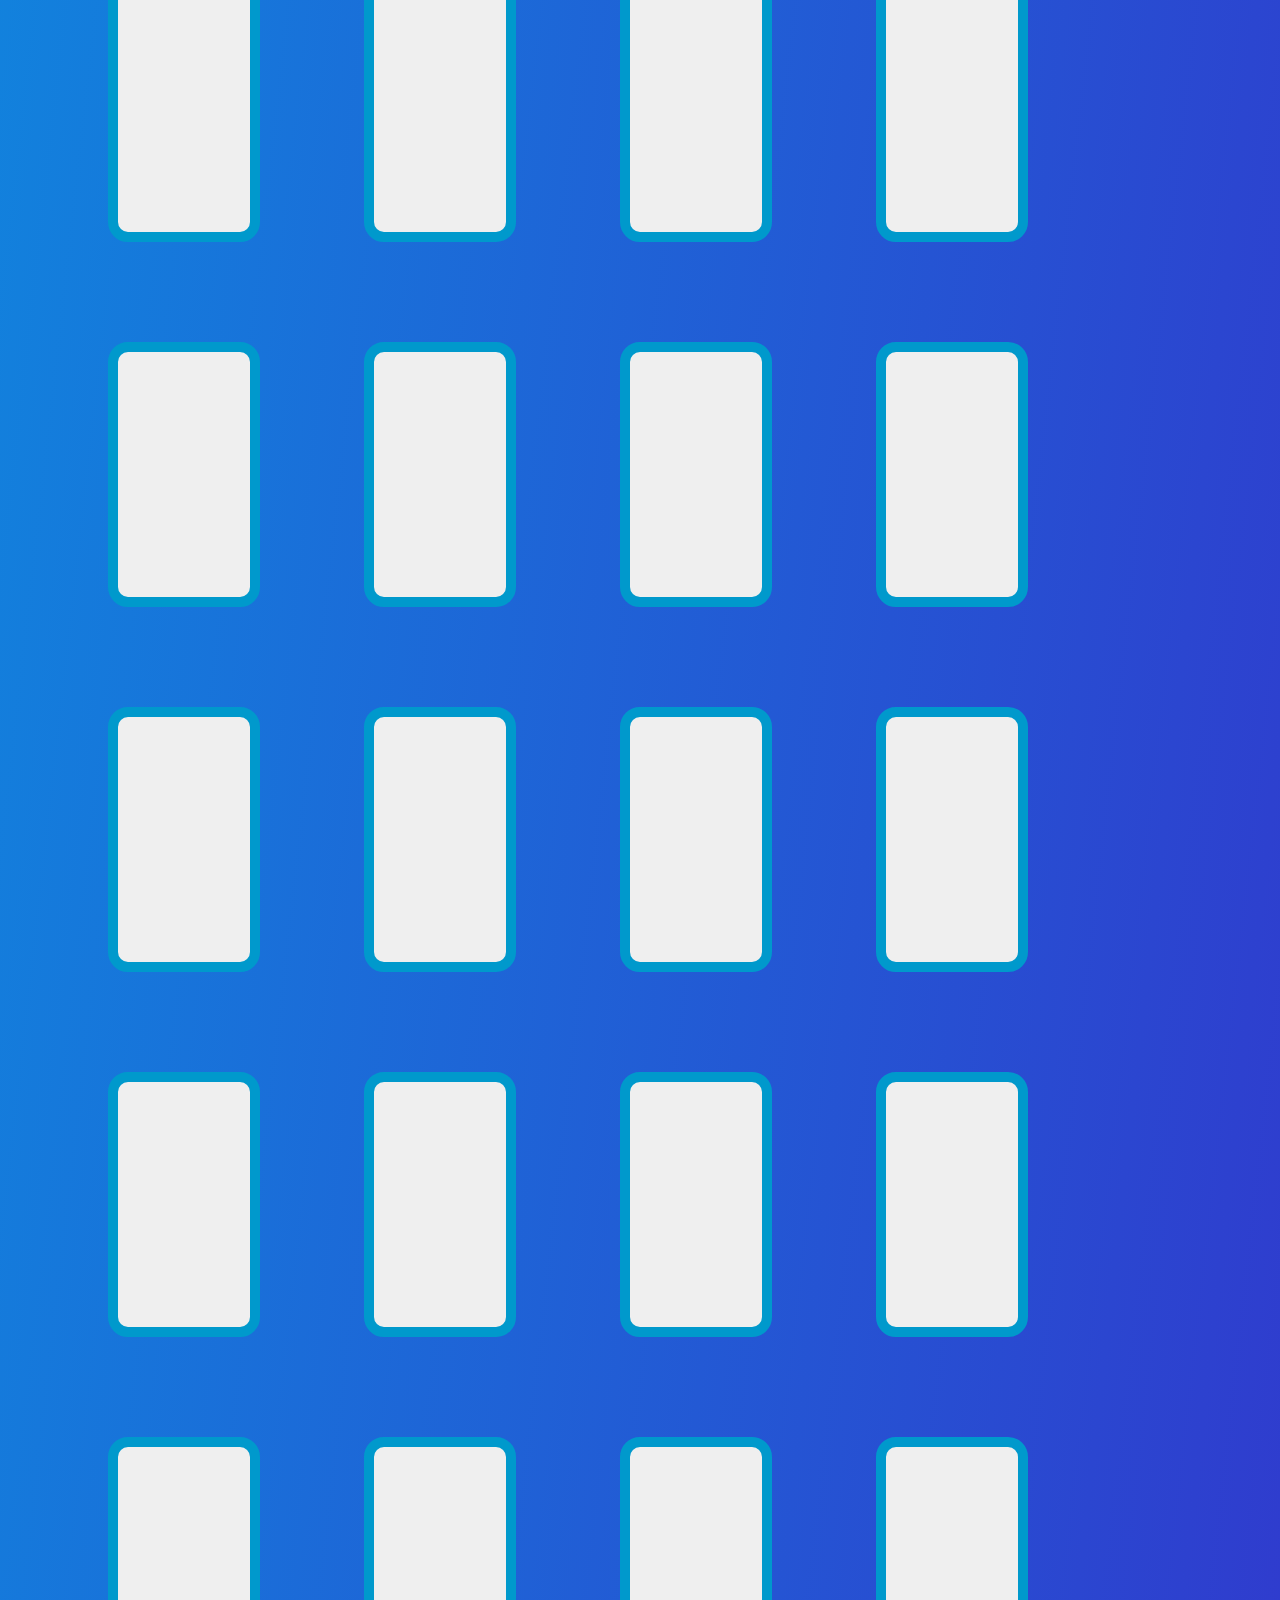
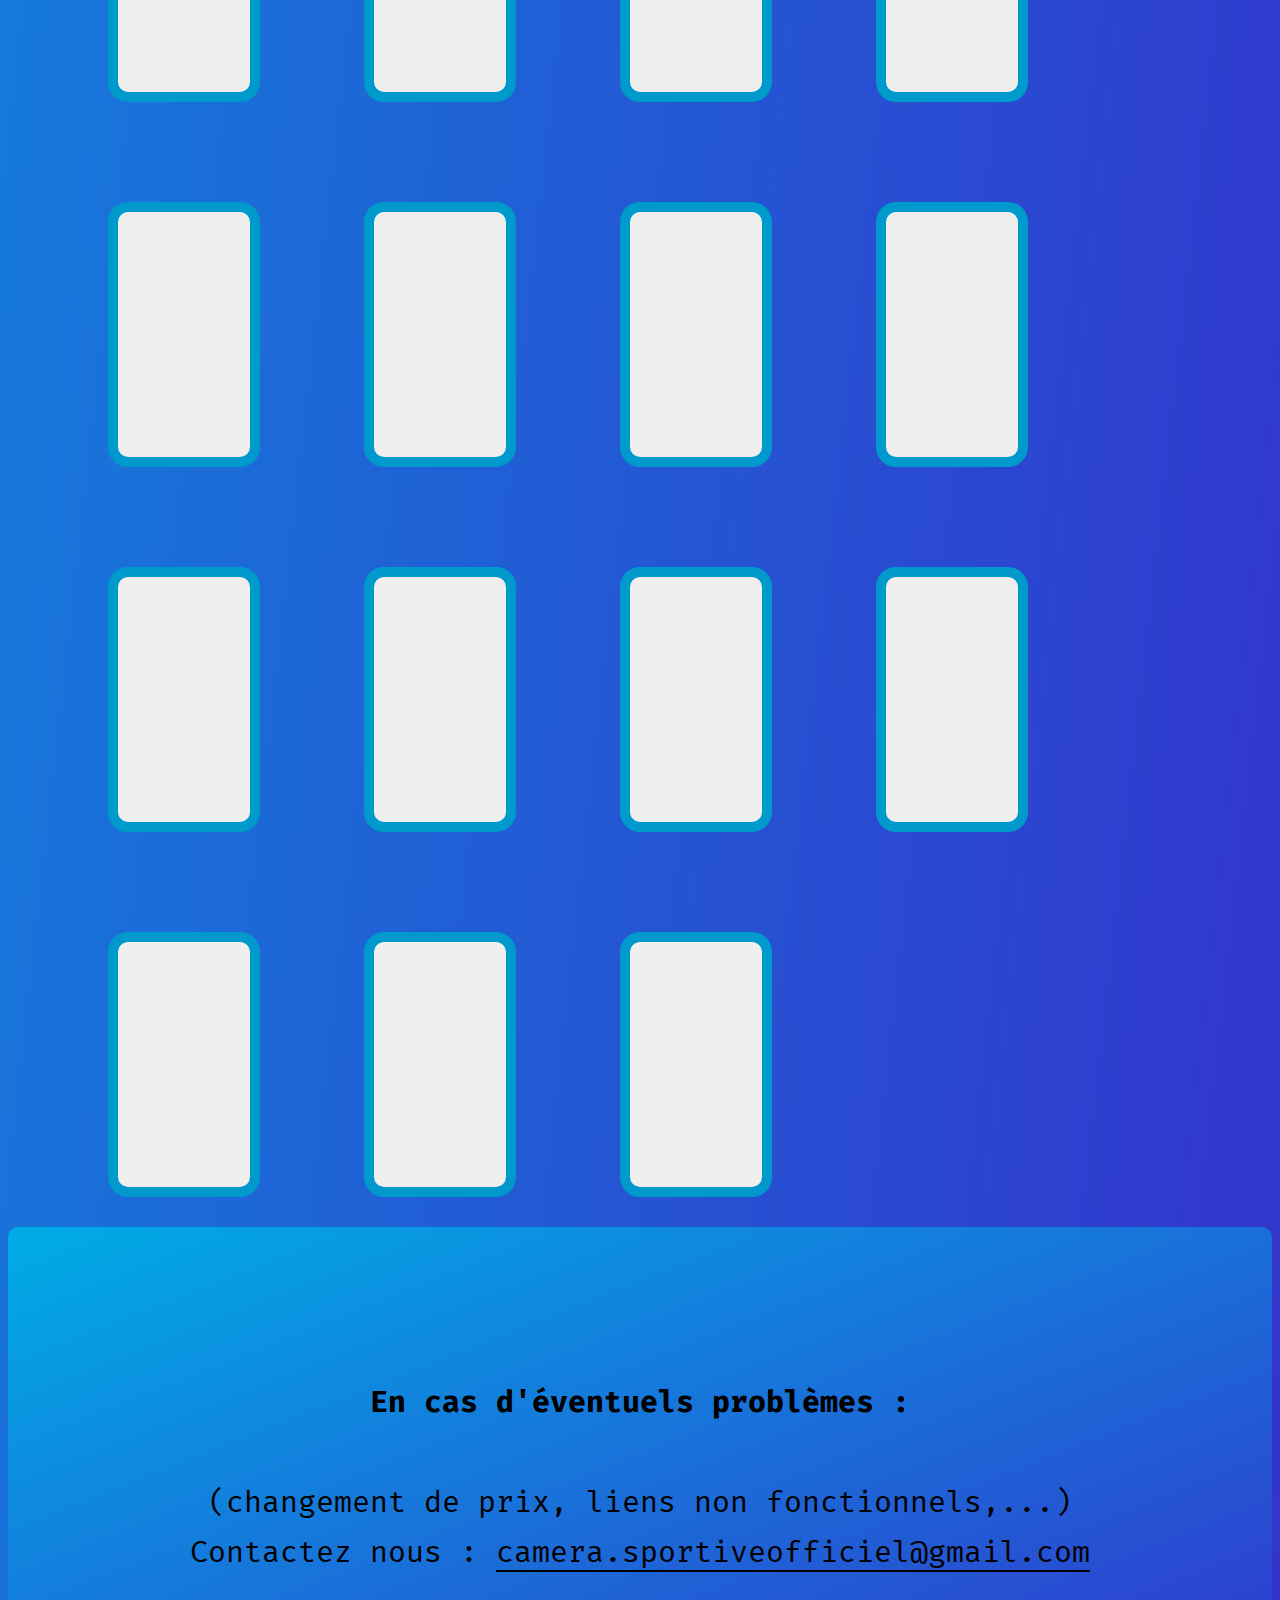
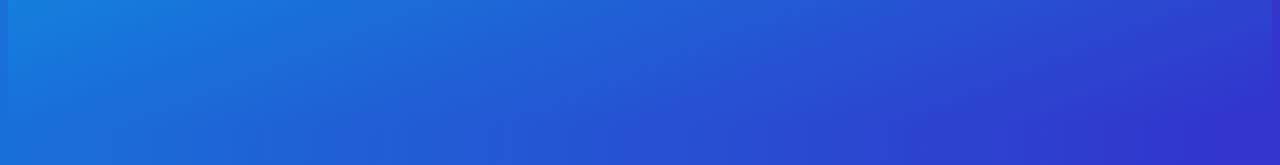
==== commit d71bb98c: "69" ====
--- a/index.html
+++ b/index.html
@@ -2,8 +2,6 @@
 <html lang="fr">
 	<head>
                 <meta name="description" content="Trouvez la caméra faite pour vous! Grâce à ce site, vous allez trouver des caméras de sport mais aussi des caméras 360° et surtout pour tout les budjets!">
-                <h1>Caméras de sport</h1>
-                <h2>Trouvez la caméra de vos rêves!</h2>
                 <link rel="stylesheet" type="text/css" href="amazon.css">
                 <title>ActionCam (home)</title>                
                 <meta charset="utf-8">
@@ -393,5 +391,7 @@
                         (changement de prix, liens non fonctionnels,...)<br/>
                         Contactez nous : <a class="mail" href="mailto:camera.sportiveofficiel@gmail.com">camera.sportiveofficiel@gmail.com</a></p>
                 </div>
+                <h1>Caméras de sport</h1>
+                <h2>Trouvez la caméra de vos rêves!</h2>
 	</body>
 </html>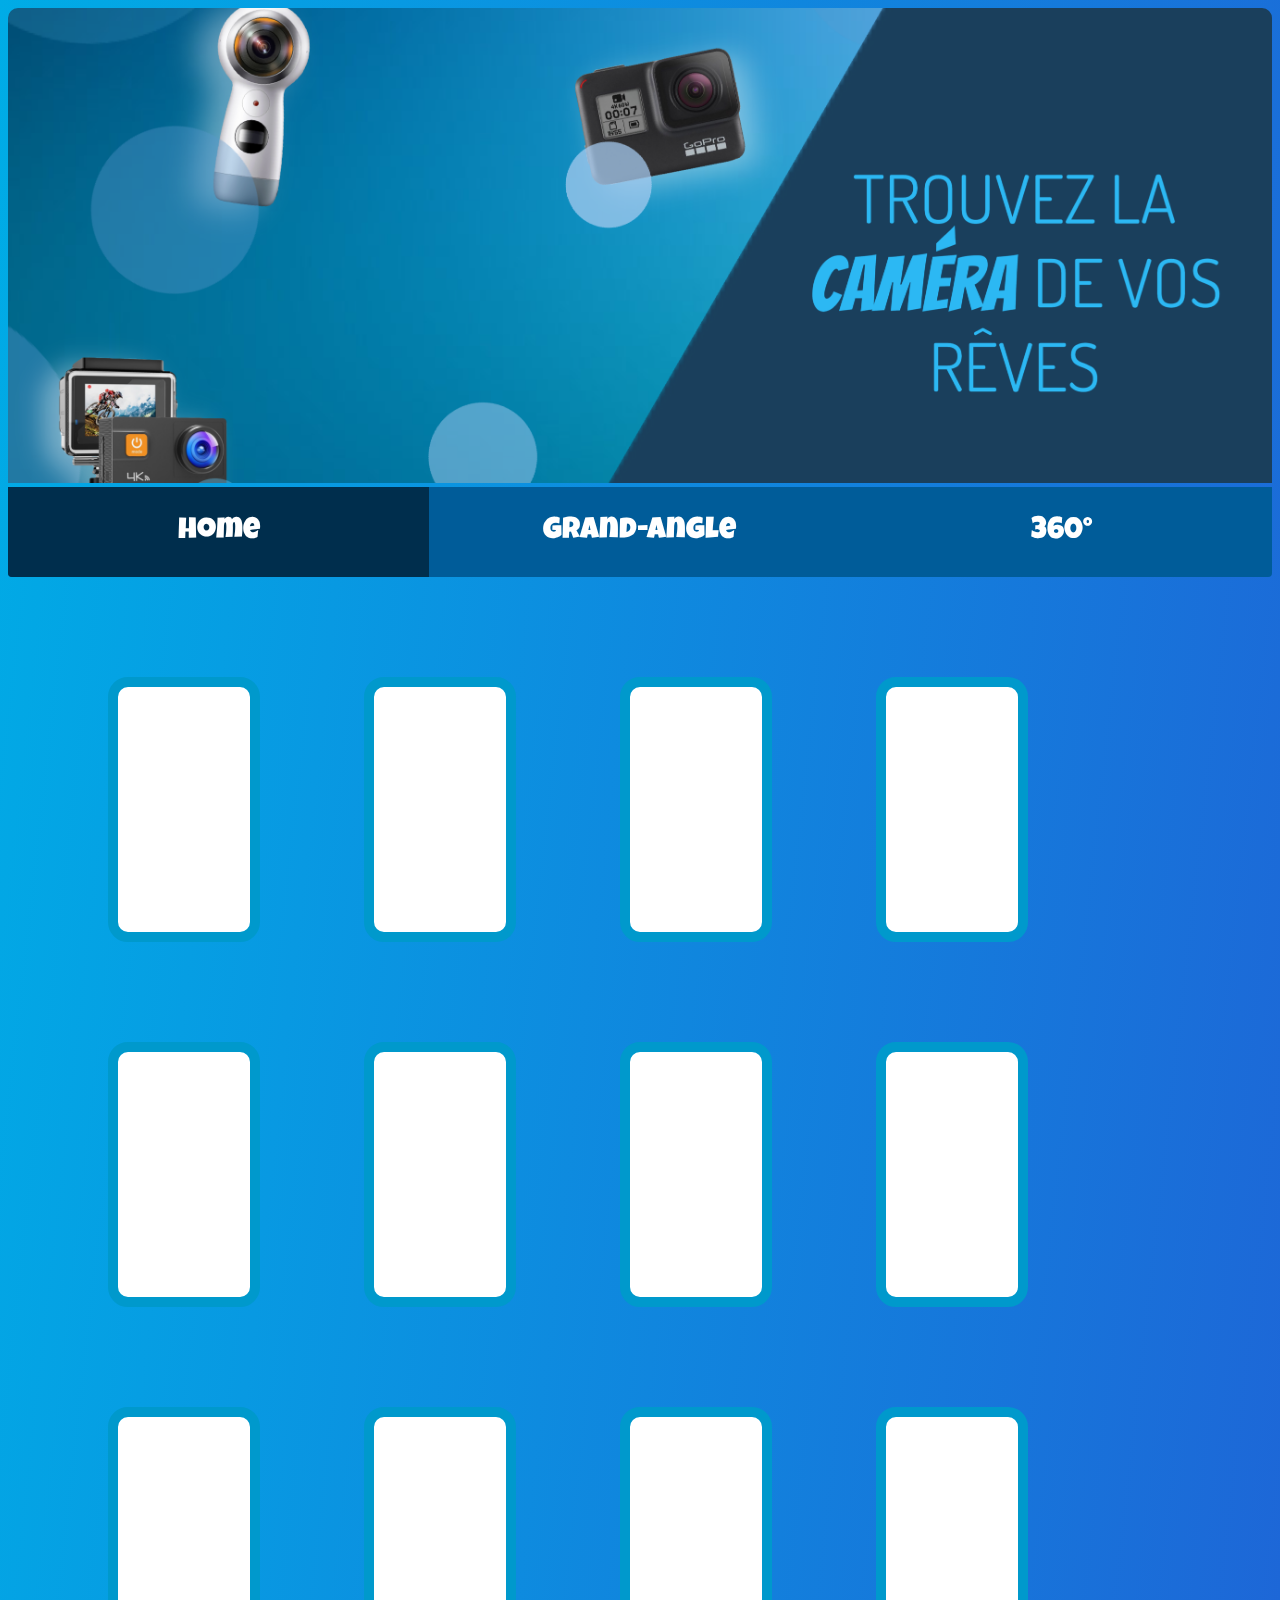
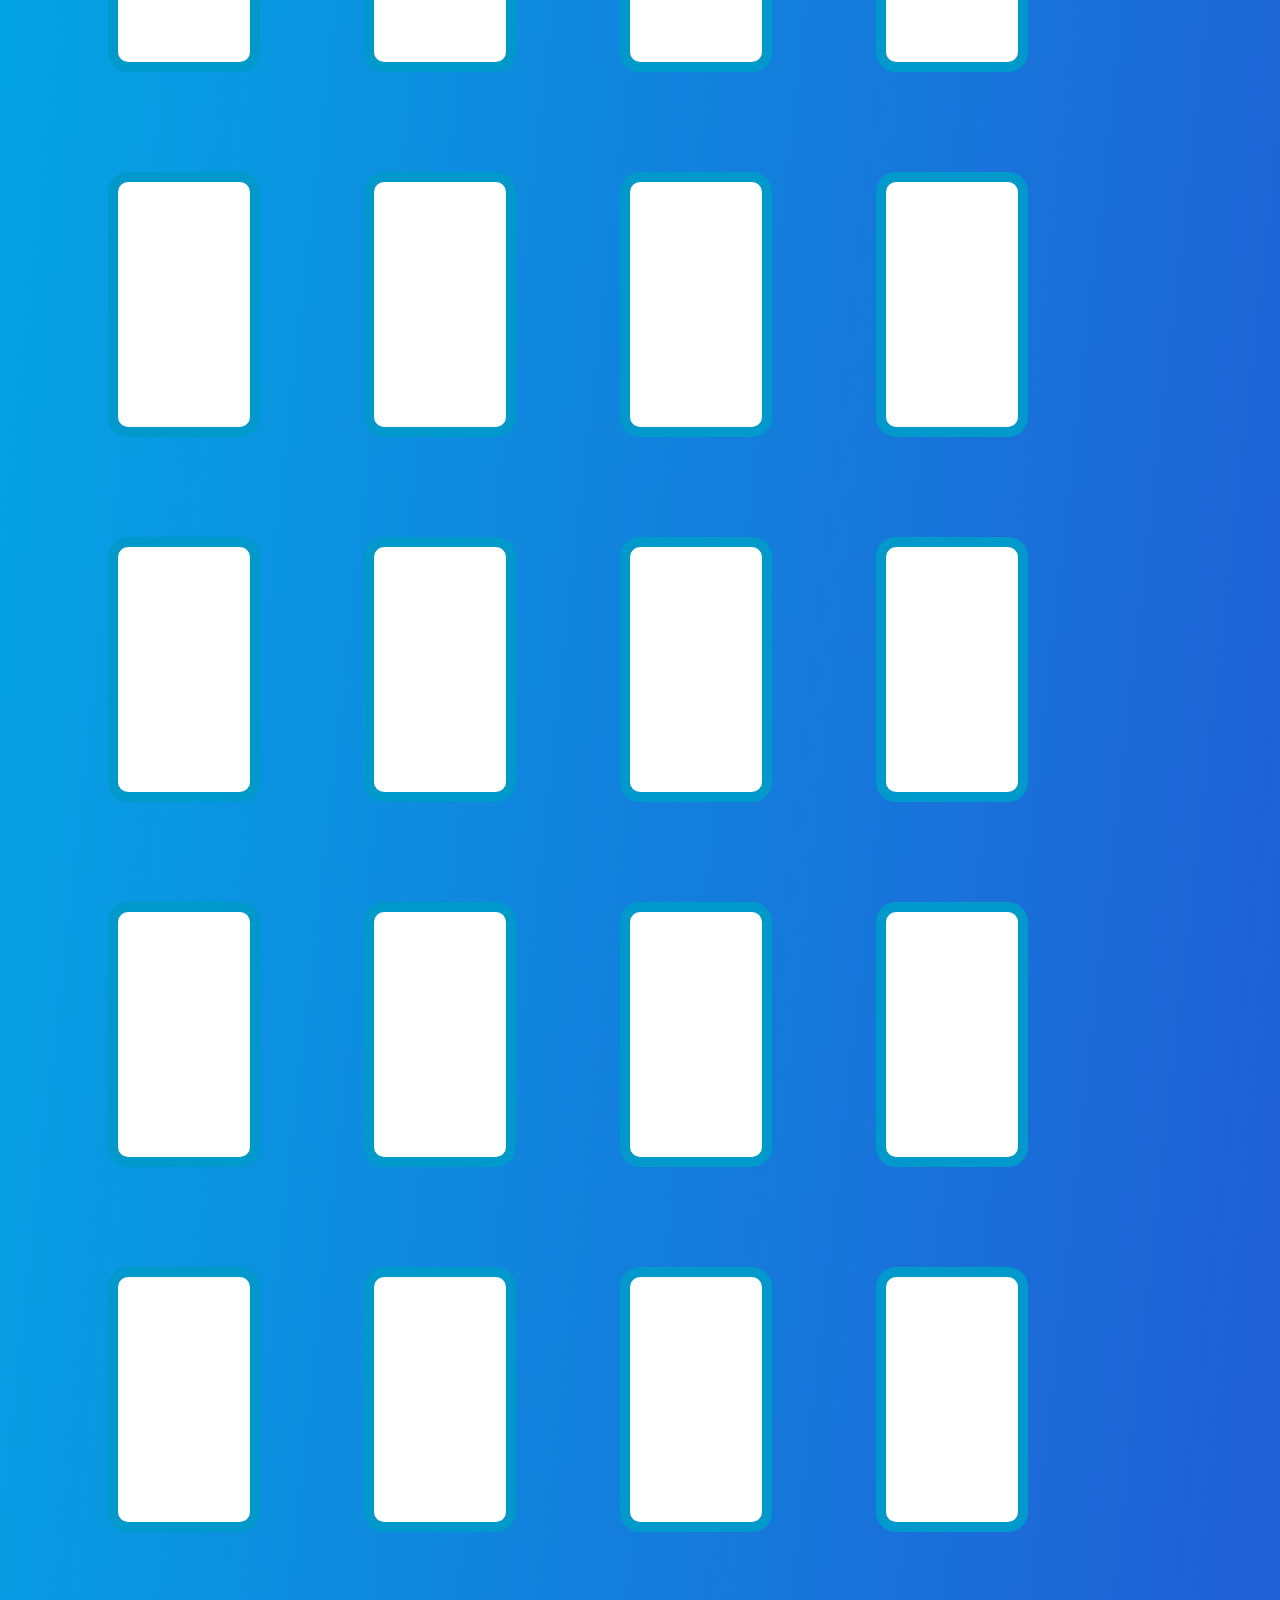
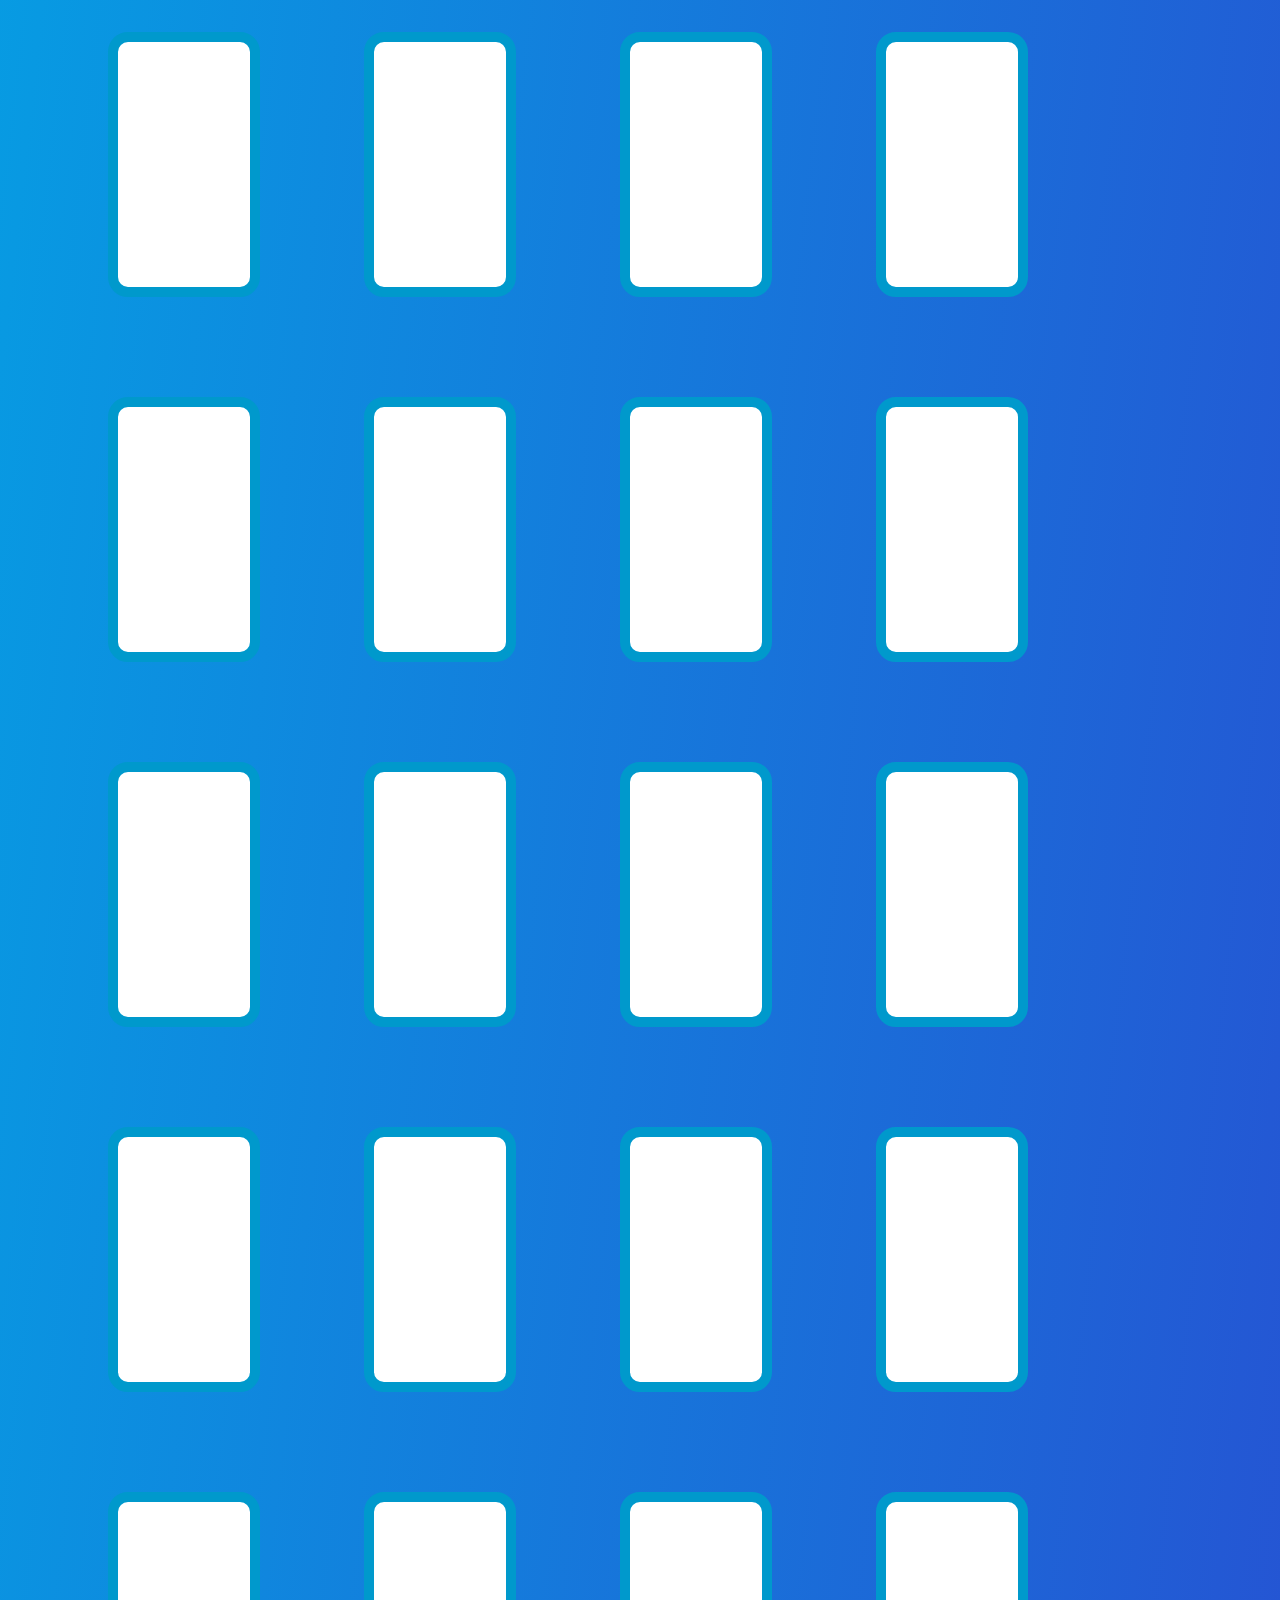
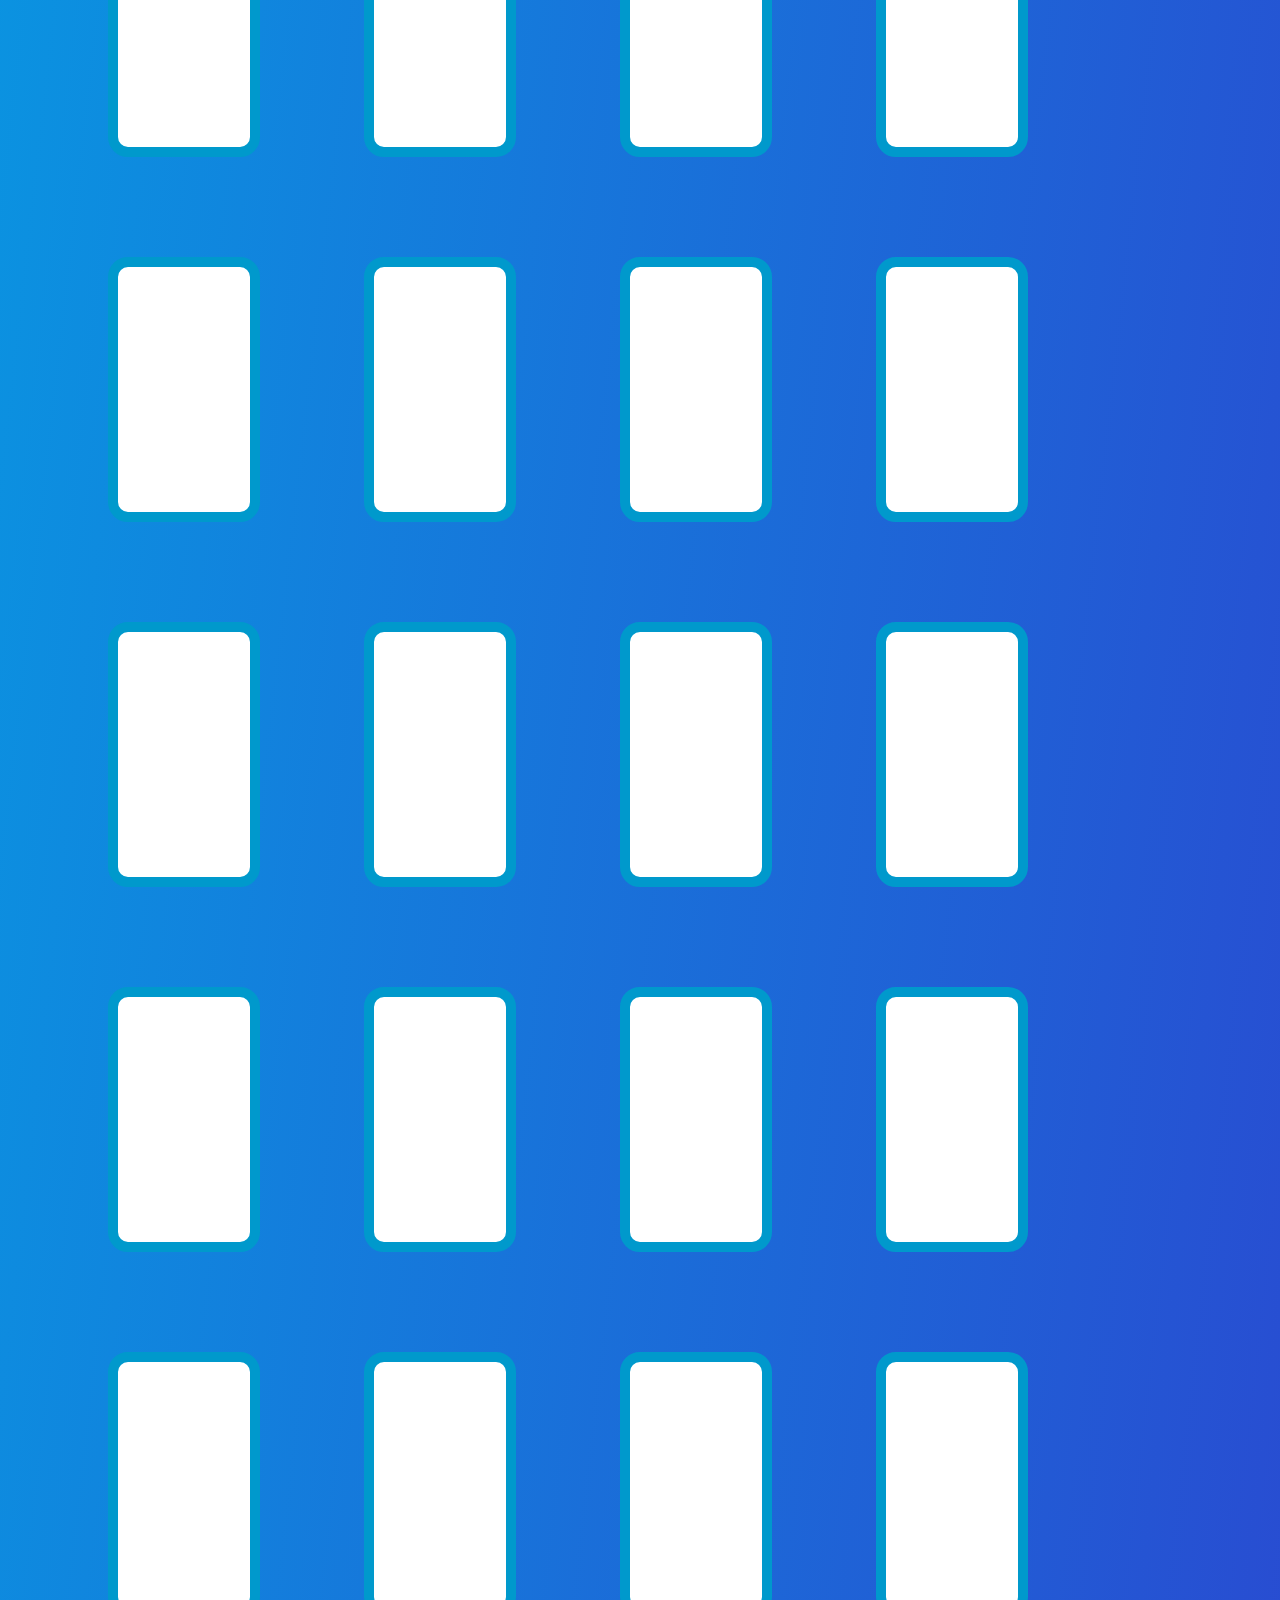
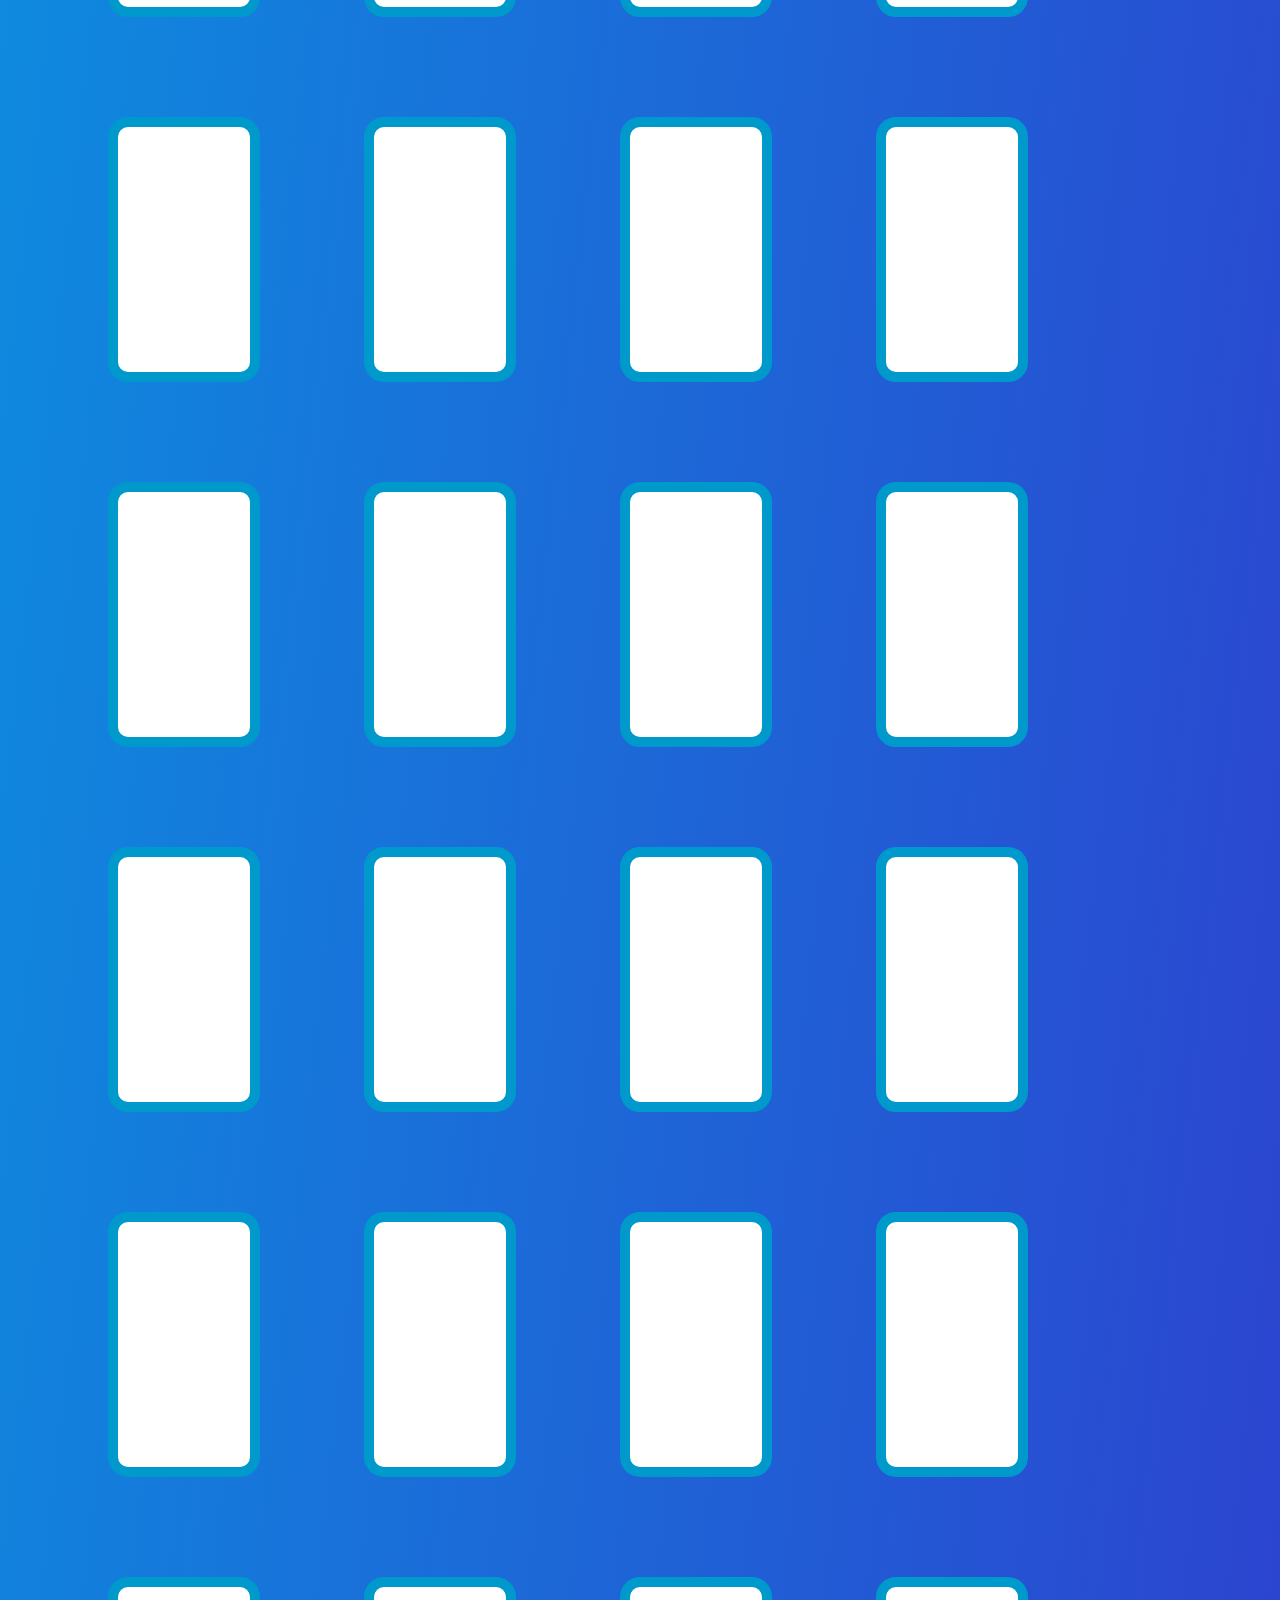
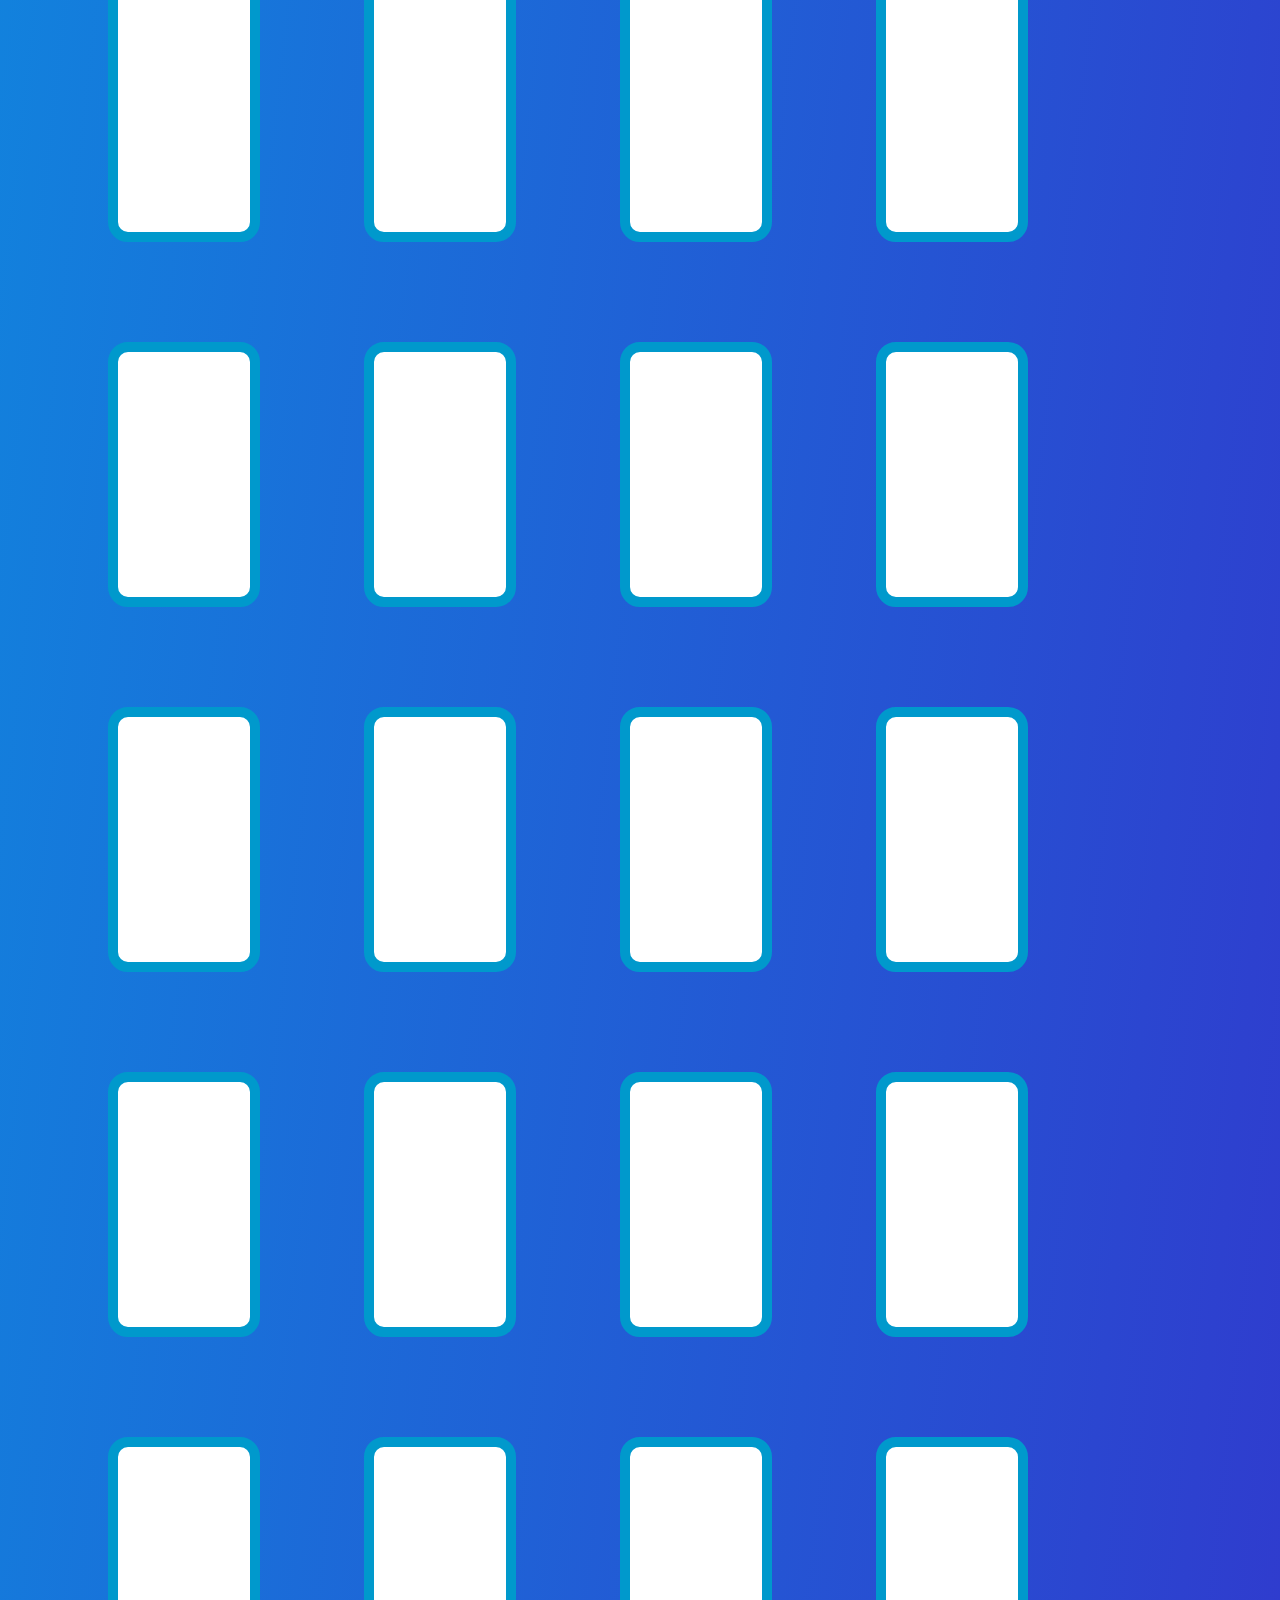
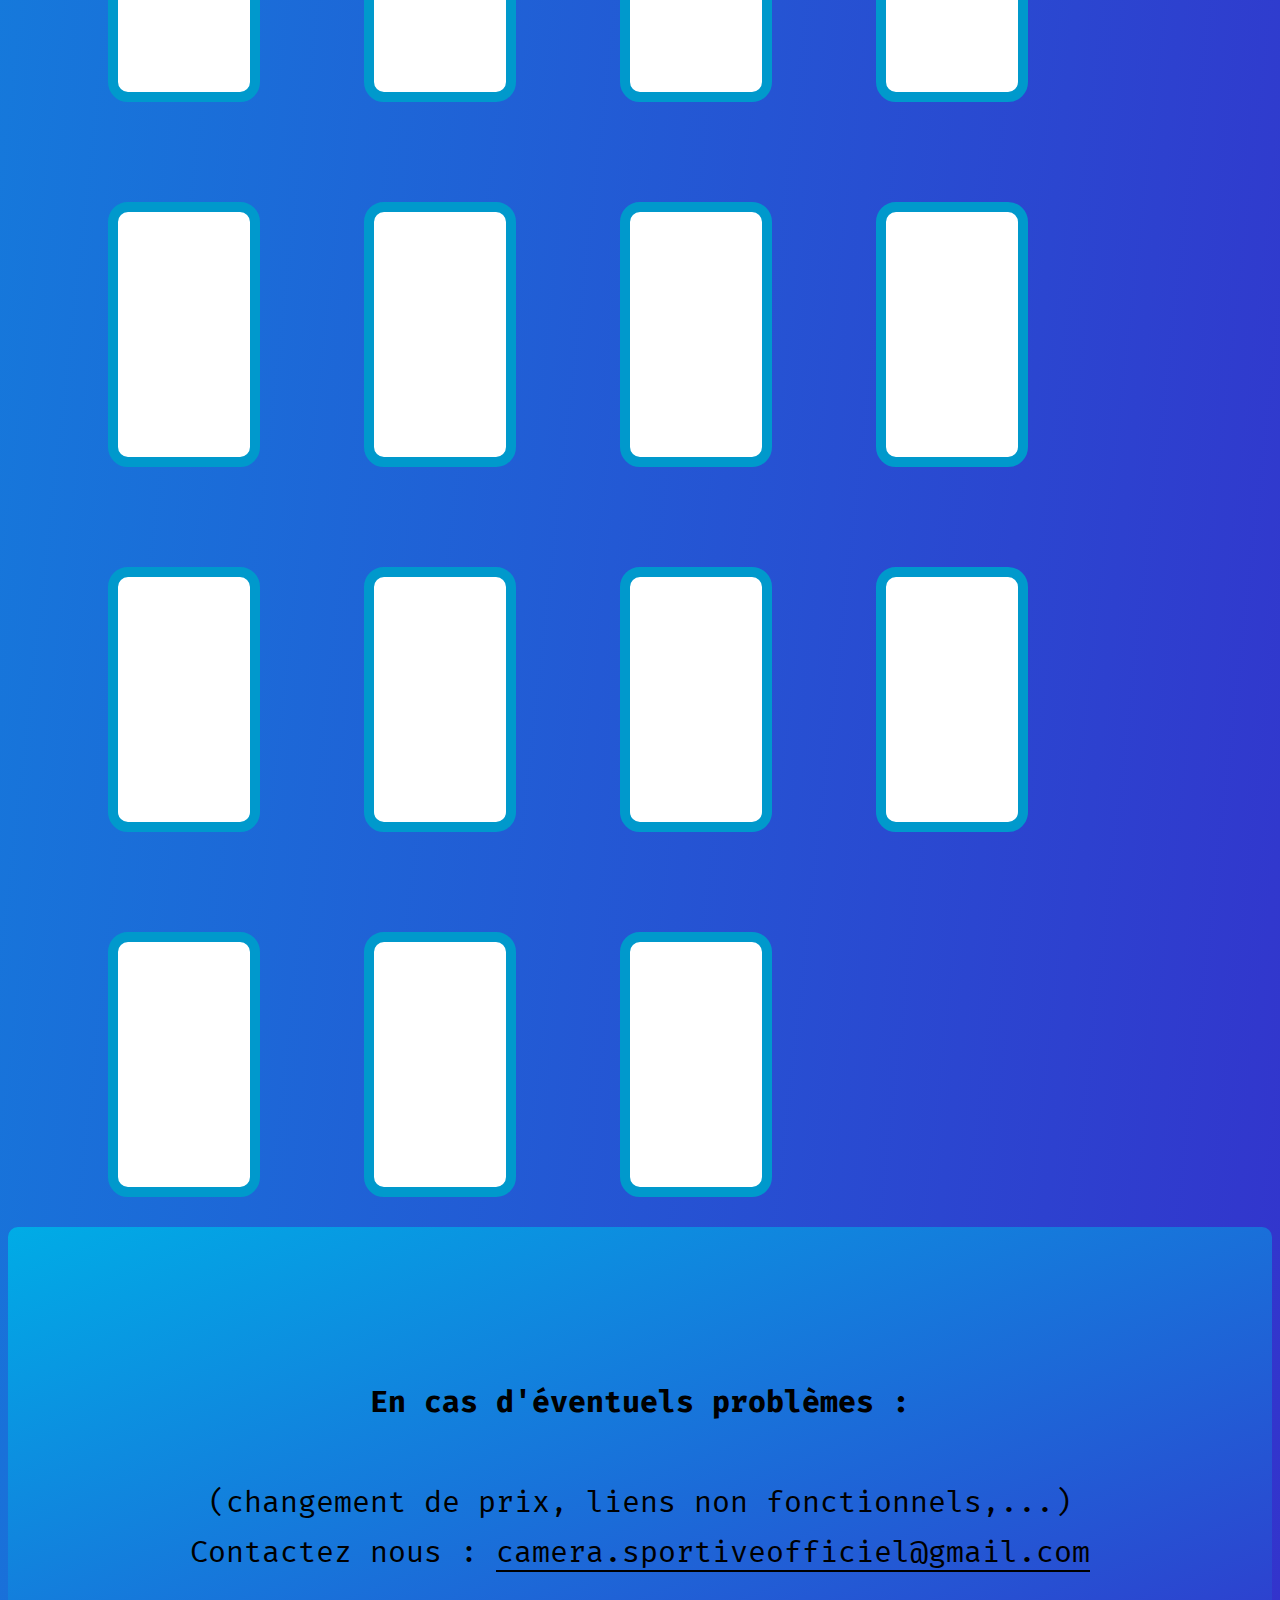
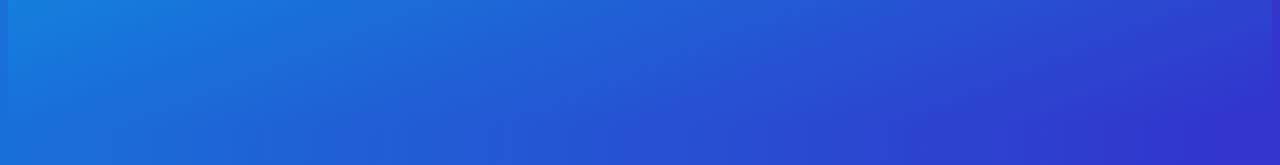
==== commit da9434f2: "71" ====
--- a/index.html
+++ b/index.html
@@ -391,7 +391,7 @@
                         (changement de prix, liens non fonctionnels,...)<br/>
                         Contactez nous : <a class="mail" href="mailto:camera.sportiveofficiel@gmail.com">camera.sportiveofficiel@gmail.com</a></p>
                 </div>
-                <h1>Caméras de sport</h1>
+                <h1>Caméras de sport :</h1>
                 <h2>Trouvez la caméra de vos rêves!</h2>
 	</body>
 </html>--- a/amazon.css
+++ b/amazon.css
@@ -85,6 +85,7 @@
   margin-top: 100px;
   margin-left: 100px;
   -webkit-transition: 0.3s;
+  background-color: white;
 }
 
 button:hover {
